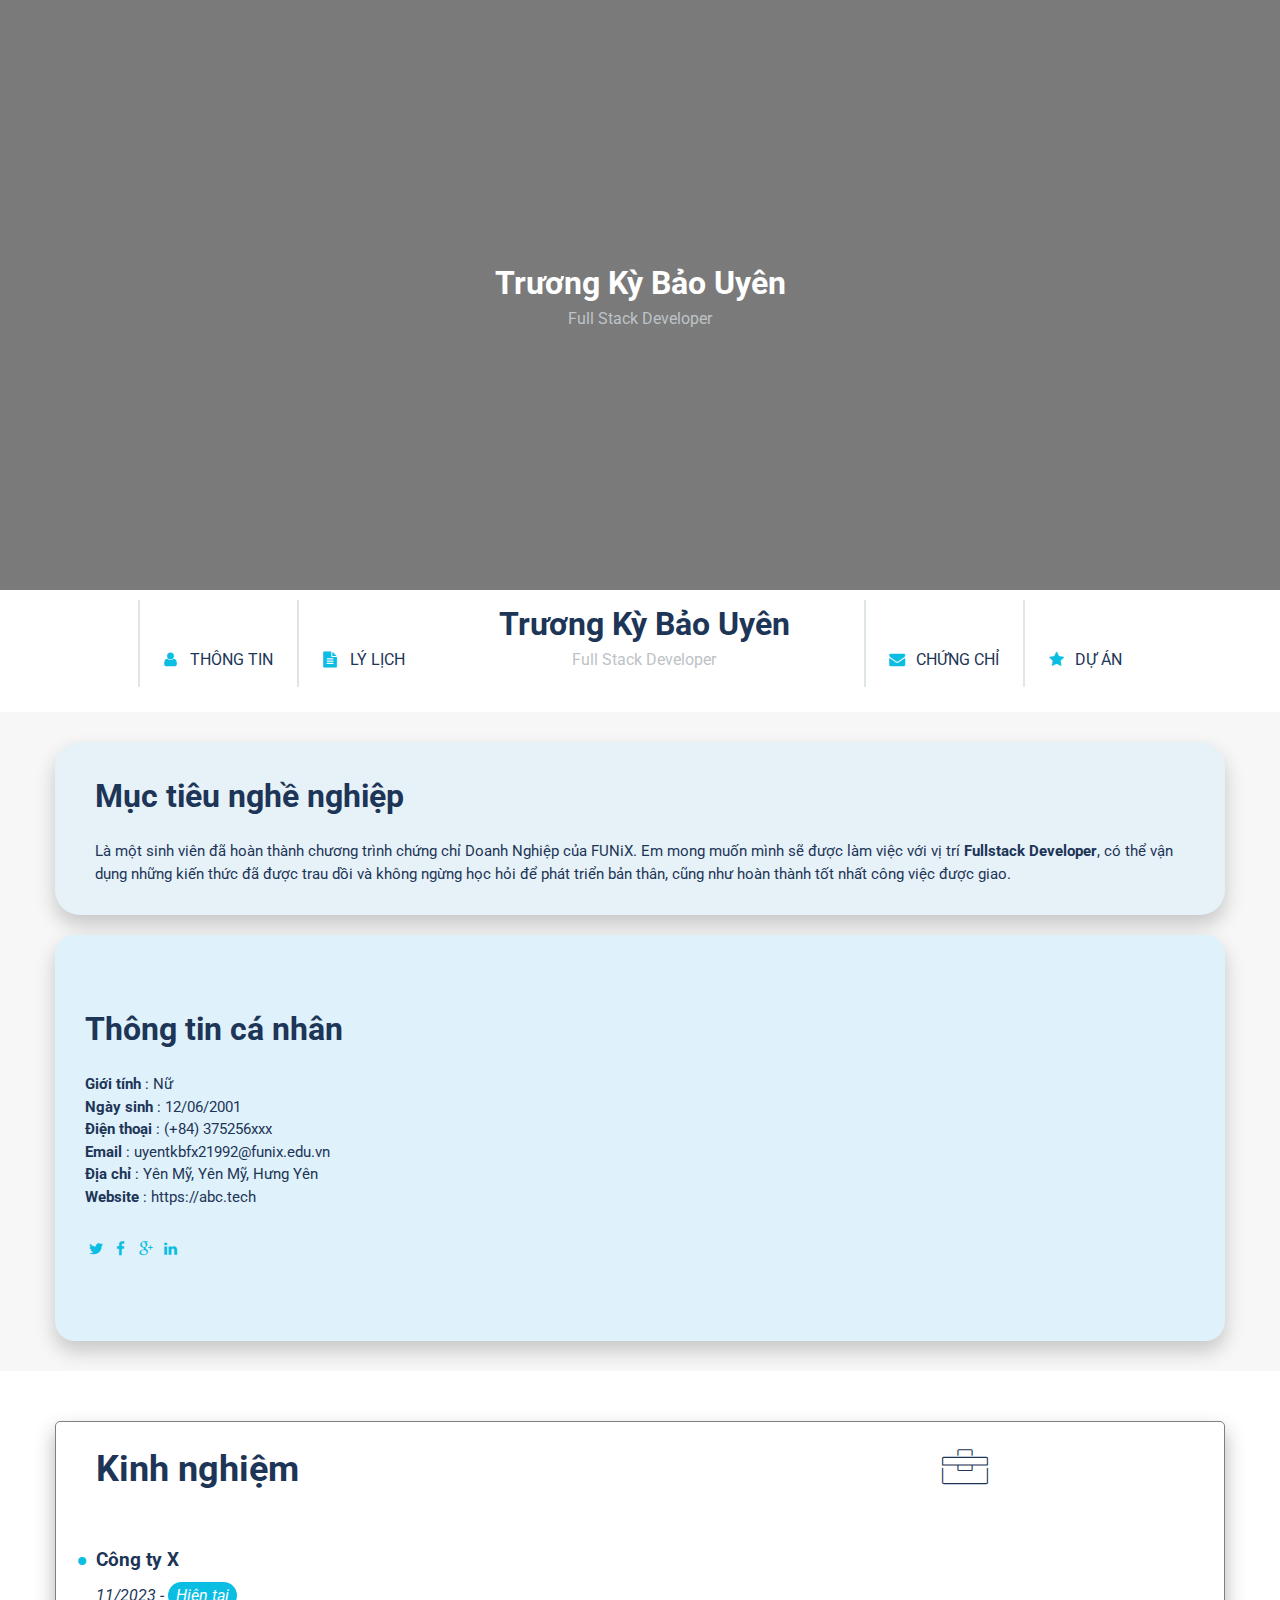
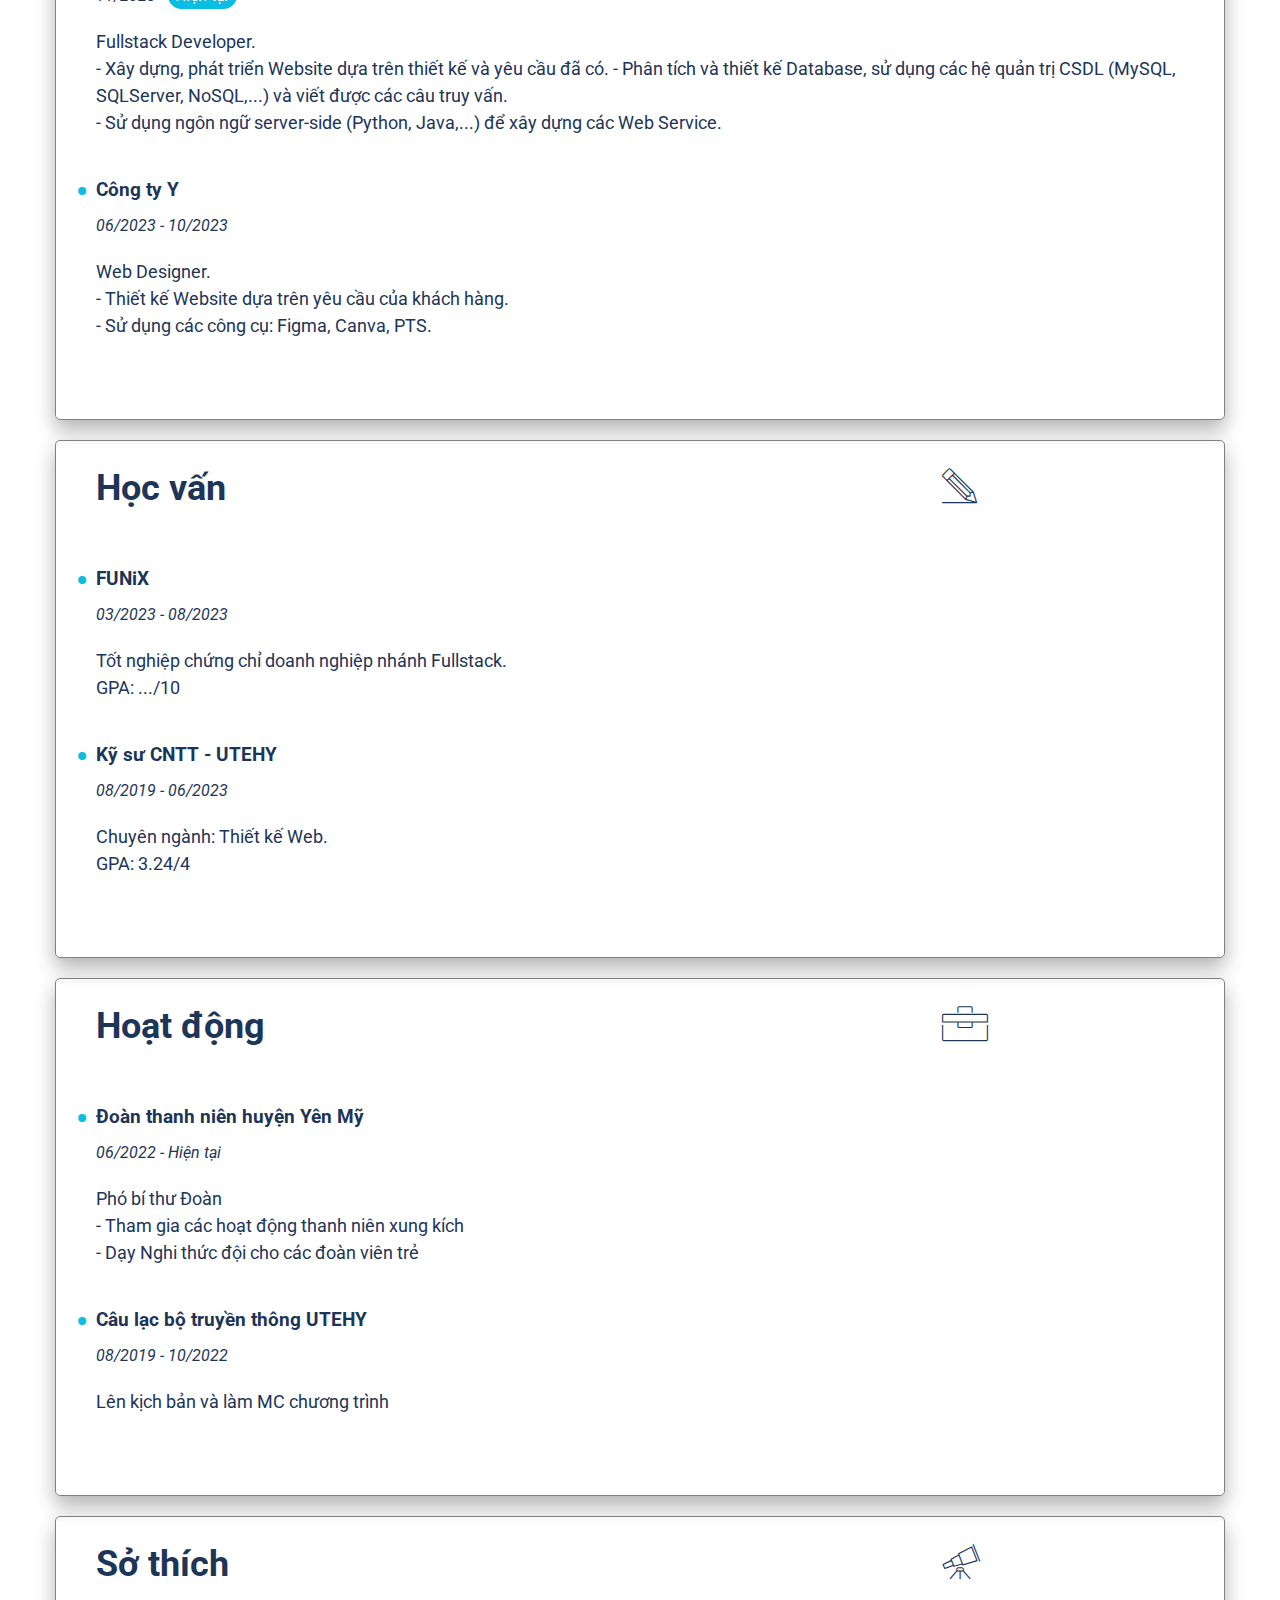
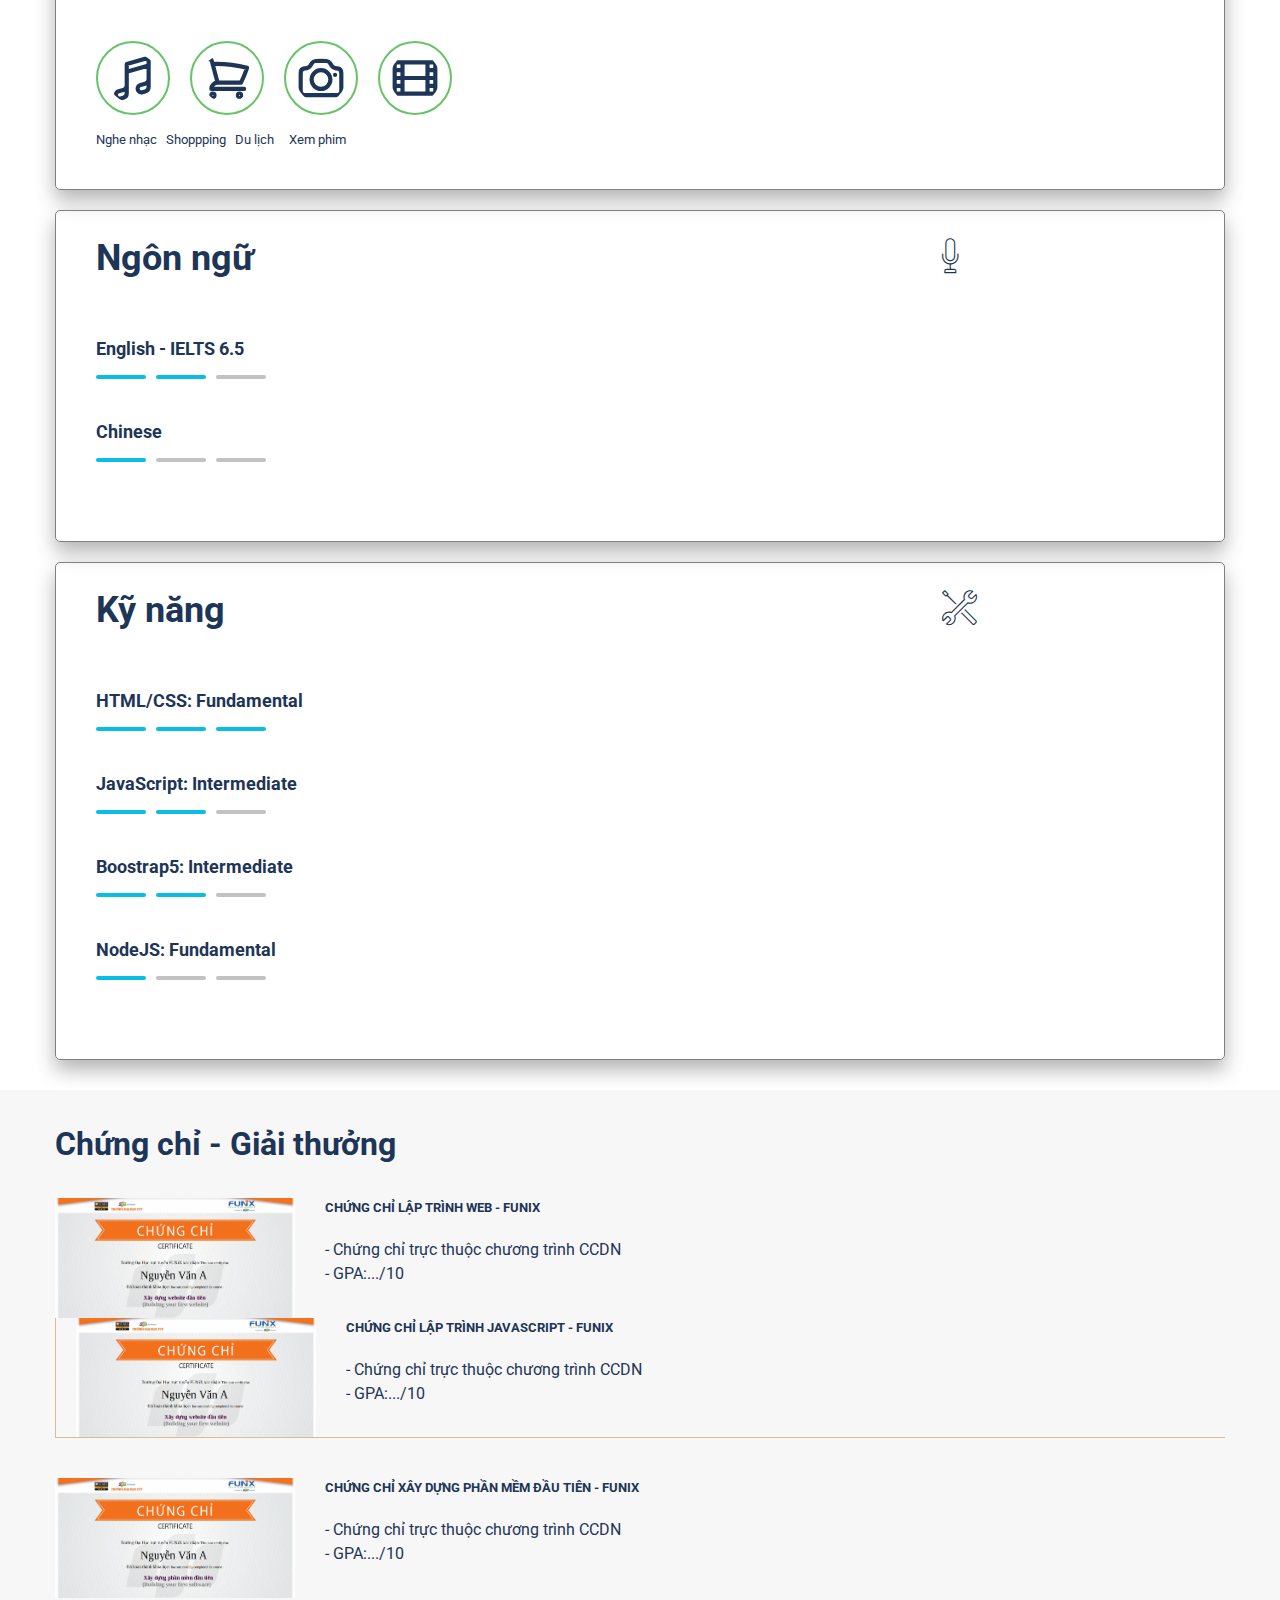
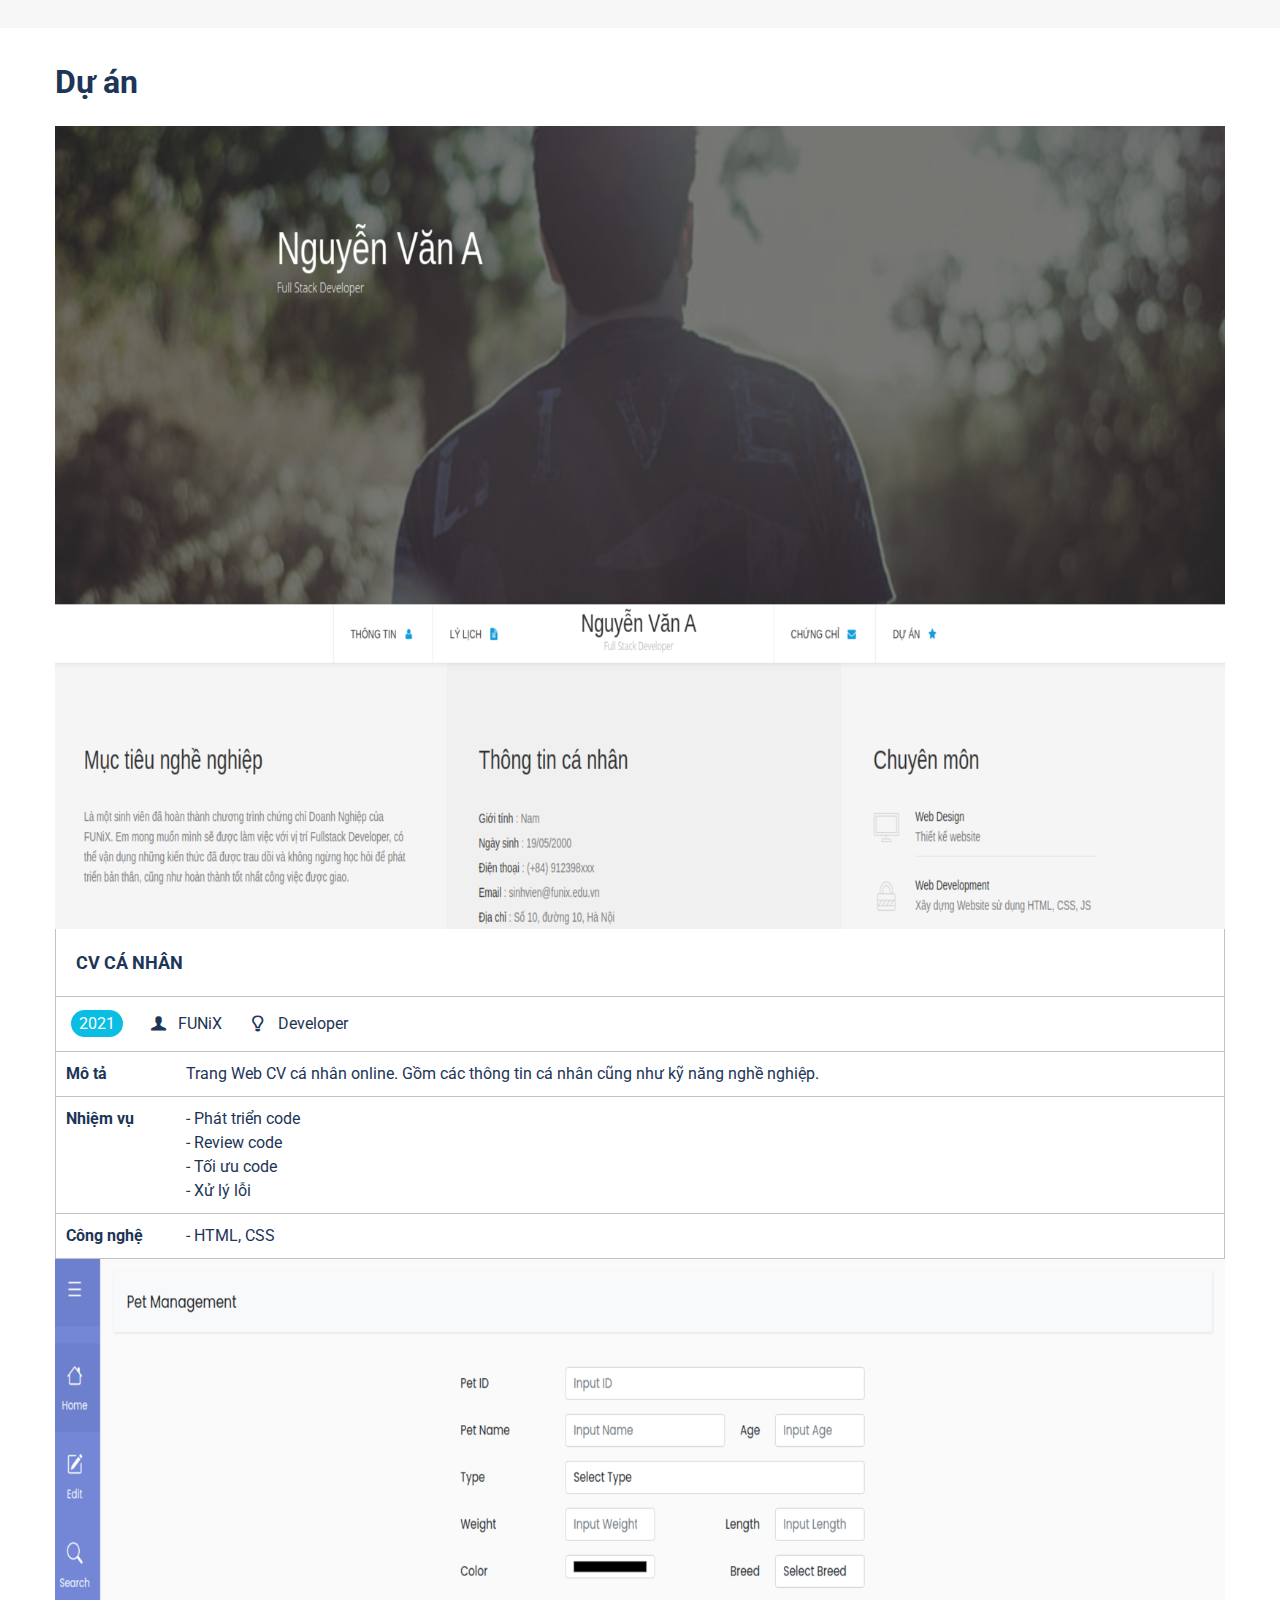
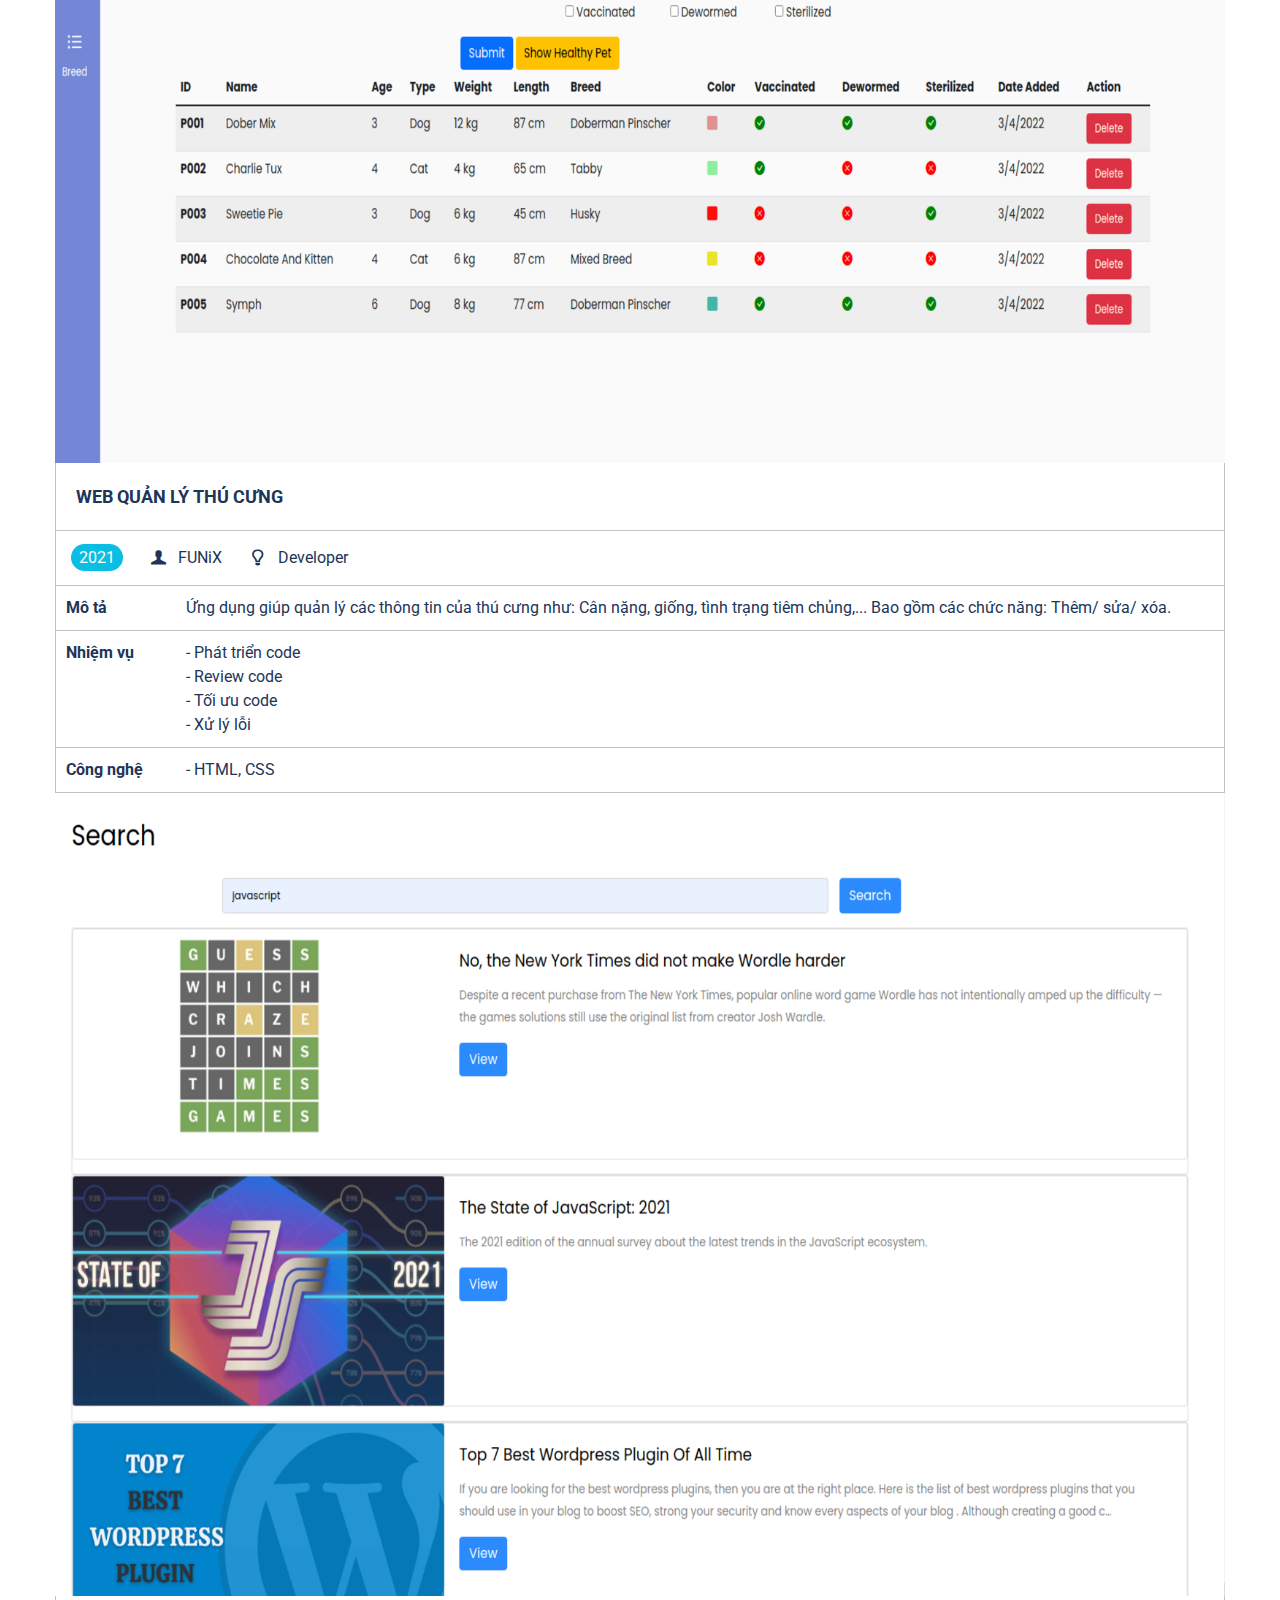
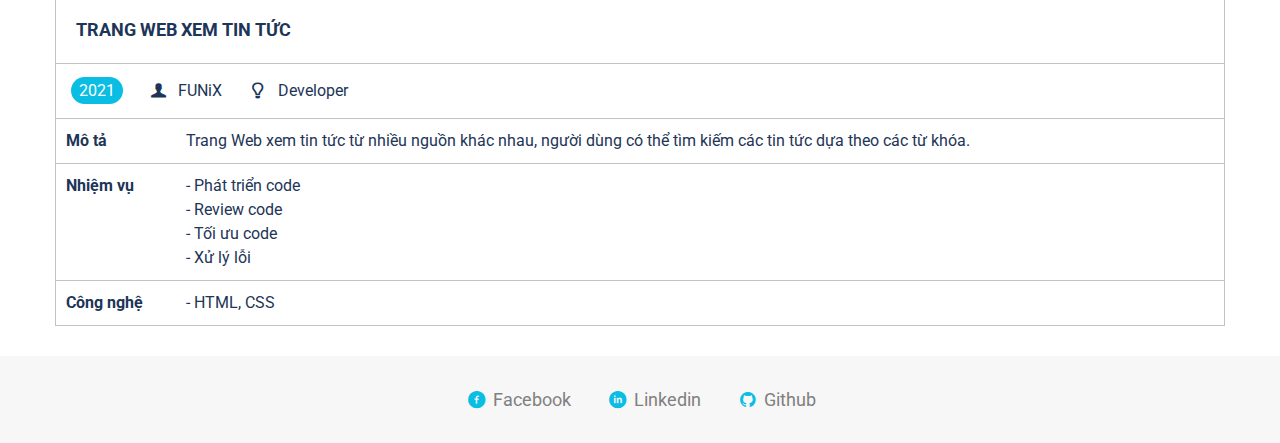
==== index.html @ 7be76729 "update code" ====
<!DOCTYPE html>
<html lang="en">
<head>
	<meta charset="UTF-8">
	<meta http-equiv="X-UA-Compatible" content="IE=edge">
	<meta name="viewport" content="width=device-width, initial-scale=1.0">
	<title>Assignment 02 + 03 (T.Uyn)</title>
	<link rel="preconnect" href="https://fonts.googleapis.com">
<link rel="preconnect" href="https://fonts.gstatic.com" crossorigin>
<link href="https://fonts.googleapis.com/css2?family=Roboto:wght@400&display=swap" rel="stylesheet">
<link href="https://cdn.jsdelivr.net/npm/bootstrap@5.0.2/dist/css/bootstrap.min.css" rel="stylesheet" 
integrity="sha384-EVSTQN3/azprG1Anm3QDgpJLIm9Nao0Yz1ztcQTwFspd3yD65VohhpuuCOmLASjC" crossorigin="anonymous">
<link rel="stylesheet" href="./css/laptop.css">
	<link rel="stylesheet" href="./css/tablet.css">
	<link rel="stylesheet" href="./css/mobile.css">
	<link rel="stylesheet" href="./css/font.css">
</head>
<body>
	<header>
		<!-- Phần banner -->
		<div id="banner">
			<div class="banner-content">
				<h1>Trương Kỳ Bảo Uyên</h1>
				<span>Full Stack Developer</span>
			</div>
		</div>
	</header>

	<!-- Phần navbar -->
	<section id="nav-bar">
		<nav class="container p-0" style="padding-top: 0;">
			<a href="digital_CV.html" target="_blank"><i class="icon icon-user"></i>&nbsp Thông tin</a>
			<a href="digital_CV.html" target="_blank"><i class="icon icon-doc-text-inv"></i>&nbsp Lý lịch</a>
			<div class="text-nav">
				<h1>Trương Kỳ Bảo Uyên</h1>
				<span>Full Stack Developer</span>
			</div>
			<a href="digital_CV.html" target="_blank"><i class="icon icon-mail-alt"></i>&nbsp Chứng chỉ</a>
			<a href="digital_CV.html" target="_blank"><i class="icon icon-star-1"></i>&nbsp Dự án</a>
		</nav>
	</section>

	<!-- Xây dựng Thông tin cá nhân -->
	<section id="about" class="bg-grey my-5">
		<div class="container">
			<div class="row gap-4 align-items-center justify-content-center">
				<div id="target" class="col-md">
					<h1 class="section-title">Mục tiêu nghề nghiệp</h1>
					<p>
						Là một sinh viên đã hoàn thành chương trình chứng chỉ Doanh
						Nghiệp của FUNiX. Em mong muốn mình sẽ được làm việc với vị
						trí <b>Fullstack Developer</b>, có thể vận dụng những kiến
						thức đã được trau dồi và không ngừng học hỏi để phát triển
						bản thân, cũng như hoàn thành tốt nhất công việc được giao.
					</p>
				</div>
				<div id="personal-info" class="col-md" style="margin-top: 20px">
					<h1 class="section-title" style="margin-top: 40px;">Thông tin cá nhân</h1>
					<ul class="mt-40 info">
						<li><span>Giới tính</span> : Nữ</li>
						<li><span>Ngày sinh</span> : 12/06/2001</li>
						<li><span>Điện thoại</span> : (+84) 375256xxx</li>
						<li><span>Email</span> : uyentkbfx21992@funix.edu.vn</li>
						<li><span>Địa chỉ</span> : Yên Mỹ, Yên Mỹ, Hưng Yên</li>
						<li><span>Website</span> : https://abc.tech</li>
					</ul>
					<i class="icon icon-twitter"></i>
					<i class="icon icon-facebook"></i>
					<i class="icon icon-gplus"></i>
					<i class="icon icon-linkedin"></i>
				</div>
			</div>
		</div>
	</section>

	<!-- Xây dựng phần In4 -->
	<section id="job-info">
		<div class="container mb-5">
			<div class="row align-items-start g-4">

				<!-- Kinh nghiệm -->
				<div class="col-xxl-4 col-md-6">
					<div class="work" style="margin-top: 20px;">
						<div class="title">
							<h1>Kinh nghiệm</h1>
						</div>
						<div>
							<i class="ic-toolbox" style="font-size: 35px;"></i>
						</div>
						<div class="work-box">
							<div class="work1" style="margin-bottom: 40px;">
								<h3 class="job-node">Công ty X</h3>
								<div style="margin-top: 10px; margin-bottom: 20px;">
									<i>11/2023 - <span class="now">Hiện tại</span></i>
								</div>
								<div style="font-size: 18px;">
									<p>
									Fullstack Developer. <br>
									- Xây dựng, phát triển Website dựa trên thiết kế và yêu cầu đã có.
									- Phân tích và thiết kế Database, sử dụng các hệ quản trị CSDL 
									(MySQL, SQLServer, NoSQL,...) và viết được các câu truy vấn. <br>
									- Sử dụng ngôn ngữ server-side (Python, Java,...) để xây dựng các Web Service.
									</p>
								</div>
							</div>
							<div class="work2" style="margin-bottom: 40px;">
								<h3 class="job-node">Công ty Y</h3>
								<div style="margin-top: 10px; margin-bottom: 20px;">
									<p><i>06/2023 - 10/2023</i></p>
								</div>
								<div style="font-size: 18px;">
									<p>
									Web Designer. <br>
									- Thiết kế Website dựa trên yêu cầu của khách hàng. <br>
									- Sử dụng các công cụ: Figma, Canva, PTS.</p>
								</div>
							</div>
						</div>
					</div>
				</div>

				<!-- Học vấn -->
				<div class="col-xxl-4 col-md-6">
					<div class="work" style="margin-top: 20px;">
						<div class="title">
							<h1>Học vấn</h1>
						</div>
						<div>
							<i class="ic-pencil" style="font-size: 35px;"></i>
						</div>
						<div class="work-box">
							<div class="work1" style="margin-bottom: 40px;">
								<h3 class="job-node">FUNiX</h3>
								<div style="margin-top: 10px; margin-bottom: 20px;">
									<i>03/2023 - 08/2023</i>
								</div>
								<div style="font-size: 18px;">
									<p>
										Tốt nghiệp chứng chỉ doanh nghiệp nhánh Fullstack. <br>
										GPA: .../10</p>
								</div>
							</div>
							<div class="work2" style="margin-bottom: 40px;">
								<h3 class="job-node">Kỹ sư CNTT - UTEHY</h3>
								<div style="margin-top: 10px; margin-bottom: 20px;">
									<p><i>08/2019 - 06/2023</i></p>
								</div>
								<div style="font-size: 18px;">
									<p>
										Chuyên ngành: Thiết kế Web. <br>
										GPA: 3.24/4</p>
								</div>
							</div>
						</div>
					</div>
				</div>
				
				<!-- Hoạt động -->
				<div class="col-xxl-4 col-md-6">
					<div class="work" style="margin-top: 20px;">
						<div class="title">
							<h1>Hoạt động</h1>
						</div>
						<div>
							<i class="ic-toolbox" style="font-size: 35px;"></i>
						</div>
						<div class="work-box">
							<div class="work1" style="margin-bottom: 40px;">
								<h3 class="job-node">Đoàn thanh niên huyện Yên Mỹ</h3>
								<div style="margin-top: 10px; margin-bottom: 20px;">
									<i>06/2022 - Hiện tại</i>
								</div>
								<div style="font-size: 18px;">
									<p>Phó bí thư Đoàn <br>
									- Tham gia các hoạt động thanh niên xung kích <br>
									- Dạy Nghi thức đội cho các đoàn viên trẻ</p>
								</div>
							</div>
							<div class="work2" style="margin-bottom: 40px;">
								<h3 class="job-node">Câu lạc bộ truyền thông UTEHY</h3>
								<div style="margin-top: 10px; margin-bottom: 20px;">
									<p><i>08/2019 - 10/2022</i></p>
								</div>
								<div style="font-size: 18px;">
									<p>Lên kịch bản và làm MC chương trình</p>
								</div>
							</div>
						</div>
					</div>
				</div>

				<!-- Sở thích -->
				<div class="col-xxl-4 col-md-6">
					<div class="work" style="margin-top: 20px;">
						<div class="title">
							<h1>Sở thích</h1>
						</div>
						<div>
							<i class="ic-telescope" style="font-size: 35px;"></i>
						</div>
						<div class="work-box">
							<svg xmlns="http://www.w3.org/2000/svg" 
							class="icon-rounding"
							fill="none" viewBox="0 0 24 24" 
							stroke-width="2" 
							stroke="currentColor">
								<path stroke-linecap="round" stroke-linejoin="round" 
								d="M9 9l10.5-3m0 6.553v3.75a2.25 2.25 0 01-1.632 2.163l-1.32.377a1.803 1.803 0 11-.99-3.467l2.31-.66a2.25 2.25 0 001.632-2.163zm0 0V2.25L9 5.25v10.303m0 0v3.75a2.25 2.25 0 01-1.632 2.163l-1.32.377a1.803 1.803 0 01-.99-3.467l2.31-.66A2.25 2.25 0 009 15.553z" />
							</svg>

							<svg xmlns="http://www.w3.org/2000/svg" 
							class="icon-rounding"
							fill="none" viewBox="0 0 24 24" 
							stroke-width="2" 
							stroke="currentColor">
								<path stroke-linecap="round" stroke-linejoin="round" 
								d="M2.25 3h1.386c.51 0 .955.343 1.087.835l.383 1.437M7.5 14.25a3 3 0 00-3 3h15.75m-12.75-3h11.218c1.121-2.3 2.1-4.684 2.924-7.138a60.114 60.114 0 00-16.536-1.84M7.5 14.25L5.106 5.272M6 20.25a.75.75 0 11-1.5 0 .75.75 0 011.5 0zm12.75 0a.75.75 0 11-1.5 0 .75.75 0 011.5 0z" />
							</svg>

							<svg xmlns="http://www.w3.org/2000/svg" 
							class="icon-rounding"
							fill="none" viewBox="0 0 24 24" 
							stroke-width="2" 
							stroke="currentColor">
								<path stroke-linecap="round" stroke-linejoin="round" 
								d="M6.827 6.175A2.31 2.31 0 015.186 7.23c-.38.054-.757.112-1.134.175C2.999 7.58 2.25 8.507 2.25 9.574V18a2.25 2.25 0 002.25 2.25h15A2.25 2.25 0 0021.75 18V9.574c0-1.067-.75-1.994-1.802-2.169a47.865 47.865 0 00-1.134-.175 2.31 2.31 0 01-1.64-1.055l-.822-1.316a2.192 2.192 0 00-1.736-1.039 48.774 48.774 0 00-5.232 0 2.192 2.192 0 00-1.736 1.039l-.821 1.316z" />
								<path stroke-linecap="round" stroke-linejoin="round" 
								d="M16.5 12.75a4.5 4.5 0 11-9 0 4.5 4.5 0 019 0zM18.75 10.5h.008v.008h-.008V10.5z" />
							</svg>
							
							<svg xmlns="http://www.w3.org/2000/svg" 
							class="icon-rounding"
							fill="none" viewBox="0 0 24 24" 
							stroke-width="2" 
							stroke="currentColor">
								<path stroke-linecap="round" stroke-linejoin="round" 
								d="M3.375 19.5h17.25m-17.25 0a1.125 1.125 0 01-1.125-1.125M3.375 19.5h1.5C5.496 19.5 6 18.996 6 18.375m-3.75 0V5.625m0 12.75v-1.5c0-.621.504-1.125 1.125-1.125m18.375 2.625V5.625m0 12.75c0 .621-.504 1.125-1.125 1.125m1.125-1.125v-1.5c0-.621-.504-1.125-1.125-1.125m0 3.75h-1.5A1.125 1.125 0 0118 18.375M20.625 4.5H3.375m17.25 0c.621 0 1.125.504 1.125 1.125M20.625 4.5h-1.5C18.504 4.5 18 5.004 18 5.625m3.75 0v1.5c0 .621-.504 1.125-1.125 1.125M3.375 4.5c-.621 0-1.125.504-1.125 1.125M3.375 4.5h1.5C5.496 4.5 6 5.004 6 5.625m-3.75 0v1.5c0 .621.504 1.125 1.125 1.125m0 0h1.5m-1.5 0c-.621 0-1.125.504-1.125 1.125v1.5c0 .621.504 1.125 1.125 1.125m1.5-3.75C5.496 8.25 6 7.746 6 7.125v-1.5M4.875 8.25C5.496 8.25 6 8.754 6 9.375v1.5m0-5.25v5.25m0-5.25C6 5.004 6.504 4.5 7.125 4.5h9.75c.621 0 1.125.504 1.125 1.125m1.125 2.625h1.5m-1.5 0A1.125 1.125 0 0118 7.125v-1.5m1.125 2.625c-.621 0-1.125.504-1.125 1.125v1.5m2.625-2.625c.621 0 1.125.504 1.125 1.125v1.5c0 .621-.504 1.125-1.125 1.125M18 5.625v5.25M7.125 12h9.75m-9.75 0A1.125 1.125 0 016 10.875M7.125 12C6.504 12 6 12.504 6 13.125m0-2.25C6 11.496 5.496 12 4.875 12M18 10.875c0 .621-.504 1.125-1.125 1.125M18 10.875c0 .621.504 1.125 1.125 1.125m-2.25 0c.621 0 1.125.504 1.125 1.125m-12 5.25v-5.25m0 5.25c0 .621.504 1.125 1.125 1.125h9.75c.621 0 1.125-.504 1.125-1.125m-12 0v-1.5c0-.621-.504-1.125-1.125-1.125M18 18.375v-5.25m0 5.25v-1.5c0-.621.504-1.125 1.125-1.125M18 13.125v1.5c0 .621.504 1.125 1.125 1.125M18 13.125c0-.621.504-1.125 1.125-1.125M6 13.125v1.5c0 .621-.504 1.125-1.125 1.125M6 13.125C6 12.504 5.496 12 4.875 12m-1.5 0h1.5m-1.5 0c-.621 0-1.125.504-1.125 1.125v1.5c0 .621.504 1.125 1.125 1.125M19.125 12h1.5m0 0c.621 0 1.125.504 1.125 1.125v1.5c0 .621-.504 1.125-1.125 1.125m-17.25 0h1.5m14.25 0h1.5" />
							</svg>		
							<p style="font-size: 13px;">Nghe nhạc &nbsp; Shoppping &nbsp; Du lịch &nbsp;&nbsp;&nbsp; Xem phim</p>			  
						</div>
					</div>
				</div>

				<!-- Ngôn ngữ -->
				<div class="col-xxl-4 col-md-6">
					<div class="work" style="margin-top: 20px;">
						<div class="title">
							<h1>Ngôn ngữ</h1>
						</div>
						<div>
							<i <i class="ic-mic" style="font-size: 35px;"></i>
						</div>
						<div class="work-box">
							<div style="margin-bottom: 2rem;">
								<h4 style="font-size: 18px;">English - IELTS 6.5</h4>
								<span class="light"></span><span class="light"></span><span class="dark"></span>
							</div>
							<div style="margin-bottom: 2rem;">
								<h4 style="font-size: 18px;">Chinese</h4>
								<span class="light"></span><span class="dark"></span><span class="dark"></span>
							</div>
						</div>
					</div>
				</div>

				<!-- Kỹ năng -->
				<div class="col-xxl-4 col-md-6">
					<div class="work" style="margin-top: 20px;">
						<div class="title">
							<h1>Kỹ năng</h1>
						</div>
						<div>
							<i <i class="ic-tools-2" style="font-size: 35px;"></i>
						</div>
						<div class="work-box">
							<div style="margin-bottom: 2rem;">
								<h4 style="font-size: 18px;">HTML/CSS: Fundamental</h4>
								<span class="light"></span><span class="light"></span><span class="light"></span>
							</div>
							<div style="margin-bottom: 2rem;">
								<h4 style="font-size: 18px;">JavaScript: Intermediate</h4>
								<span class="light"></span><span class="light"></span><span class="dark"></span>
							</div>
							<div style="margin-bottom: 2rem;">
								<h4 style="font-size: 18px;">Boostrap5: Intermediate</h4>
								<span class="light"></span><span class="light"></span><span class="dark"></span>
							</div>
							<div style="margin-bottom: 2rem;">
								<h4 style="font-size: 18px;">NodeJS: Fundamental</h4>
								<span class="light"></span><span class="dark"></span><span class="dark"></span>
							</div>
						</div>
					</div>
				</div>
			</div>
		</div>
	</section>

	<!-- Xây dựng phần Chứng chỉ -->
	<section id="certificate" class="bg-grey">
		<div class="container">
			<!-- Chứng chỉ -->
			<h1 style="margin-bottom: 30px;">Chứng chỉ - Giải thưởng</h1>
			<div class="row g-3">
				<div class="skill-img col-md-6 mb-4">
					<img class="image img-fuild" src="./images/Cert_WEB.png" alt="Ảnh chứng chỉ">
					<div class="content">
						<h5 style="margin-bottom: 20px;">CHỨNG CHỈ LẬP TRÌNH WEB - FUNIX</h5>
						<div>
							<p>- Chứng chỉ trực thuộc chương trình CCDN <br>
							- GPA:.../10</p>
						</div>
					</div>
				</div>
				<div class="skill-img skill-2 col-md-6 mb-4">
					<img class="image img-fuild" src="./images/Cert_DBI.png" alt="Ảnh chứng chỉ">
					<div class="content">
						<h5 style="margin-bottom: 20px;">CHỨNG CHỈ LẬP TRÌNH JAVASCRIPT - FUNIX</h5>
						<div>
							<p>- Chứng chỉ trực thuộc chương trình CCDN <br>
							- GPA:.../10</p>
						</div>
					</div>
				</div>
				<div class="skill-img skill-3 col-lg-12">
					<img class="image img-fuild" src="./images/Cert_PRF.png" alt="Ảnh chứng chỉ">
					<div class="content">
						<h5 style="margin-bottom: 20px;">CHỨNG CHỈ XÂY DỰNG PHẦN MỀM ĐẦU TIÊN - FUNIX</h5>
						<div>
							<p>- Chứng chỉ trực thuộc chương trình CCDN <br>
							- GPA:.../10</p>
						</div>
					</div>
				</div>
			</div>
		</div>
	</section>
	
	<!-- Xây dựng phần Dự án -->
	<section id="project" class="md-5">
		<div class="container">
			<h1 class="section-title">
				Dự án
			</h1>
			<div class="row">

				<!-- Bảng 1 -->
				<div class="col-md-4 mb-5 mb-md-0">
					<div class="pro-flex">
						<img src="./images/project_1.png" alt="Project 1" width="100%">
						<div class="pro-title">CV CÁ NHÂN</div>
						<div class="pro-border">
							<span class="now" style="margin-right: 20px;">2021</span>
							<i class="icon-user-1"></i>
							<span style="margin: 0 20px 0 5px;">FUNiX</span>
							<i class="icon-lamp"></i>
							<span style="margin-left: 5px;">Developer</span>
						</div>
						<table>
							<tr>
								<td>Mô tả</td>
								<td>Trang Web CV cá nhân online. Gồm các thông tin cá nhân cũng như kỹ 
									năng nghề nghiệp.</td>
							</tr>
							<tr>
								<td>Nhiệm vụ</td>
								<td>- Phát triển code <br>
								- Review code <br>
								- Tối ưu code <br>
								- Xử lý lỗi</td>
							</tr>
							<tr>
								<td>Công nghệ</td>
								<td>- HTML, CSS</td>
							</tr>
						</table>
					</div>
				</div>

				<!-- Bảng 2 -->
				<div class="col-md-4 mb-5 mb-md-0">
					<div class="pro-flex">
						<img src="./images/project_2.png" alt="Project 1" width="100%">
						<div class="pro-title">WEB QUẢN LÝ THÚ CƯNG</div>
						<div class="pro-border">
							<span class="now" style="margin-right: 20px;">2021</span>
							<i class="icon-user-1"></i>
							<span style="margin: 0 20px 0 5px;">FUNiX</span>
							<i class="icon-lamp"></i>
							<span style="margin-left: 5px;">Developer</span>
						</div>
						<table>
							<tr>
								<td>Mô tả</td>
								<td>Ứng dụng giúp quản lý các thông tin của thú cưng như: Cân nặng, giống, 
									tình trạng tiêm chủng,... Bao gồm các chức năng: Thêm/ sửa/ xóa.</td>
							</tr>
							<tr>
								<td>Nhiệm vụ</td>
								<td>- Phát triển code <br>
								- Review code <br>
								- Tối ưu code <br>
								- Xử lý lỗi</td>
							</tr>
							<tr>
								<td>Công nghệ</td>
								<td>- HTML, CSS</td>
							</tr>
						</table>
					</div>
				</div>

				<!-- Bảng 3 -->
				<div class="col-md-4 mb-5 mb-md-0">
					<div class="pro-flex">
						<img src="./images/project_3.png" alt="Project 1" width="100%">
						<div class="pro-title">TRANG WEB XEM TIN TỨC</div>
						<div class="pro-border">
							<span class="now" style="margin-right: 20px;">2021</span>
							<i class="icon-user-1"></i>
							<span style="margin: 0 20px 0 5px;">FUNiX</span>
							<i class="icon-lamp"></i>
							<span style="margin-left: 5px;">Developer</span>
						</div>
						<table>
							<tr>
								<td>Mô tả</td>
								<td>Trang Web xem tin tức từ nhiều nguồn khác nhau, người dùng có thể tìm 
									kiếm các tin tức dựa theo các từ khóa.</td>
							</tr>
							<tr>
								<td>Nhiệm vụ</td>
								<td>- Phát triển code <br>
								- Review code <br>
								- Tối ưu code <br>
								- Xử lý lỗi</td>
							</tr>
							<tr>
								<td>Công nghệ</td>
								<td>- HTML, CSS</td>
							</tr>
						</table>
					</div>
				</div>
			</div>
		</div>
	</section>

	<!-- Xây dựng phần Footer -->
	<section id="footer" class="bg-grey">
		<div class="container" style="text-align: center;">
			<a class="footer-content" href="https://www.facebook.com/truong.uyen.01022001/" target="_blank"><i class="footer-icon icon-facebook-circled"></i> Facebook</a>
			<a class="footer-content" href="#"><i class="footer-icon icon-linkedin-circled" target="_blank"></i> Linkedin</a>
			<a class="footer-content" href="https://github.com/truonguyen2001" target="_blank"><i class="footer-icon icon-github-circled"></i> Github</a>
		</div>
	</section>
</body>
</html>
---- css/laptop.css ----
* {
    margin: 0px;
}

.bg-grey {
    background: #f7f7f7;
}

body{
    font-family: 'Roboto', sans-serif;
    line-height: 1.5;
    color: #1d3557;
}

section > .container{
    width: 1170px;
    margin: auto;
    display: block;

    padding: 30px 50px;
}

#nav-bar{
    text-align: center;
}

/* CSS phần banner */
#banner{
    background-image: linear-gradient(rgba(34,34,34,0.6), rgba(34,34,34,0.6)),
    url(/Assignment_2/images/banner.jpg);
    background-size: cover;
    position: relative;
    height: 60vh;
    text-align: center;
    color: #fff;
    padding: 50px 50px 0px 50px;
}

.banner-content{
    position: absolute;
    left: 50%;
    top: 50%;
    transform: translate(-50%, -50%);
}

.banner-content span{
    color: #bdc3c7;
}

/* CSS phần navbar */
#nav-bar a:link,
a:visited{
    text-decoration: none;
    color: #1d3557;
    text-transform: uppercase;
    border-left: 2px solid #dfe6e9;
    padding: 50px 20px 18px;
}

#nav-bar a:hover,
a:active{
    font-weight: bold;
    cursor: pointer;
}

.text-nav{
    display: inline-block;
    margin: 10px 70px;
}

.text-nav h1{
    font-weight: bold;
    font-size: 32px;
}

.text-nav span{
    color: #bdc3c7;
}

.icon{
    color: #0abde3;
    font-weight: bold;
}

/* CSS Thông tin cá nhân + Mục tiêu nghề nghiệp */
.about-grid{
    display: grid;
    grid-template-columns: repeat(2, 1fr);
    justify-items: center;
    align-items: center;
    gap: 40px;
    line-height: 2;
    margin-top: 20px;
}

.info{
    list-style: none;
    padding: 0;
}

.section-title{
    margin-bottom: 20px;
    font-size: 32px;
}

li span{
    font-weight: bold;
}

.mt-40{
    margin-bottom: 30px;
}

#target{
    padding: 30px 40px;
    background-color: #e7f2f8;
    font-size: 15px;
    border-radius:25px;
    box-shadow: 0 10px 20px 0 rgba(0, 0, 0, 0.2);
}

#personal-info{
    padding: 30px 50px 80px 30px;
    background-color: #dff1fa;
    font-size: 15px;
    border-radius: 20px;
    box-shadow: 0 10px 20px 0 rgba(0, 0, 0, 0.2);
}

/* CSS cho phần khung job-info */
.job-grid{
    display: grid !important;
    grid-template-columns: repeat(3, 1fr);
    column-gap: 40px;
    row-gap: 20px;
    align-items: start;
}

/* CSS cho các phần tử con trong job-info */
.work{
    display: grid;
    grid-template-columns: 75% 25%;
    column-gap: 20px;
    row-gap: 30px;
    border: 1px solid grey;
    border-radius: 5px;
    align-items: center;
    padding: 20px;
    box-shadow: 0 10px 20px 0 rgba(0, 0, 0, 0.3);
}

.work .title{
    font-size: 18px;
    margin-left: 20px;
}

.work-box{
    grid-column: 1/-1;
    margin: 20px;
}

.now{
    border-radius: 15px;
    background-color: #0abde3;
    padding: 4px 8px;
    color: white;
    text-align: center;
}

.work1{
    position: relative;
}

.work2{
    position: relative;
}

/* CSS nút chấm đầu mỗi mục */
.job-node::before{
    content: "•";
    color: #0abde3;
    font-weight: bolder;
    display: inline-block;
    font-size: 32px;
    position: absolute;
    left: -20px;
    top: -8px;
}

/* CSS icon Sở thích */
.icon-rounding{
    width: 50px;
    height: 50px;
    padding: 10px;
    border-radius: 50%;
    border: 2px solid rgba(1, 155, 1, 0.6);
    margin-right: 1rem;
    margin-bottom: 0.5rem;
}

/* CSS thanh ngôn ngữ */
.light{
    background-color: #0abde3;
    display: inline-block;
    height: 4px;
    width: 50px;
    margin-right: 10px;
    border-radius: 2px;
}

.dark{
    background-color: #c3c1c1;
    display: inline-block;
    height: 4px;
    width: 50px;
    margin-right: 10px;
    border-radius: 2px;
}

/* CSS Chứng chỉ */
.skill-box{
    display: grid;
    grid-template-columns: repeat(2, 1fr);
    column-gap: 50px;
    row-gap: 30px;
}

.image{
    width: 240px;
    margin-right: 10px;
    box-shadow: 0 10 10 0 rgba(0, 0, 0, 0.1);
}

.skill-img{
    display: flex;
    gap: 20px;
}

.skill-2{
    border-left: 1.5px solid #d6c08d;
    padding-left: 20px;
}

.skill-3{
    grid-column: 1/-1;
    padding-top: 40px;
    border-top: 1.5px solid #d6c08d;
}

/* CSS phần Dự án */
.pro-grid{
    display: grid;
    grid-template-columns: repeat(3,1fr);
    column-gap: 40px;
}

.pro-flex{
    display: flex;
    flex-direction: column;
    box-shadow: 0 10 10 0 rgba(0, 0, 0, 0.1);
}

.pro-title{
    padding: 20px;
    font-weight: bold;
    font-size: 18px;
    border-left: 1px solid #bdc3c7;
    border-right: 1px solid #bdc3c7;
}

.pro-border{
    padding: 15px;
    border-left: 1px solid #bdc3c7;
    border-right: 1px solid #bdc3c7;
    border-top: 1px solid #bdc3c7;
}

table{
    border-collapse: collapse;
}

tr td:first-child{
    width: 100px;
    vertical-align: top;
    font-weight: bold;
}

td{
    padding: 10px;
}

tr{
    border: 1px solid #bdc3c7;
}

/* CSS phần footer */
.footer-icon{
    font-size: 18px;
    color: #0abde3;
    text-align: center;
}

.footer-content{
    font-size: 18px;
    text-decoration: none;
    color: grey;
    padding: 15px;
}

.footer-content:hover{
    color: #0abde3;
}
---- css/tablet.css ----
@media (min-width: 768px) and (max-width:1024px){
    .text-nav{
        display: none;
    }

    #nav-bar{
        margin-top: 15px;
    }

    #nav-bar a:link, a:visited{
        padding: 15px 15px 30px 15px;
        margin-right: 1 rem;
    }

    #personal-info{
        padding-right: 30px;
        font-size: 15px;
    }

    #target{
        font-size: 15px;
    }

    .skill-img{
        flex-direction: column;
        gap: 30px;
    }

    .pro-title{
        font-size: 13px;
    }

    .pro-border{
        font-size: 13px;
        padding: 10px 5px !important;
    }

    .pro-border span{
        margin-right: 5px;
    }

    tr{
        font-size: 13px;
        border: 1px solid #bdc3c7;
    }

    tr td:first-child{
        width: 30%;
    }
}
---- css/mobile.css ----
@media (max-width:768px){
    .text-nav{
        display: none;
    }

    #nav-bar{
        display: block;
        height: auto;
    }

    #nav-bar a:link, a:visited{
        padding: 10px;
        display: block;
        border-left: none;
        text-align: left;
    }

    #personal-info{
        padding-right: 20px;
    }

    .skill-2{
        border-left: none;
        border-top: 1.5px solid #d6c08d;
        padding-top: 40px;
    }

    #footer a:link{
        margin-right: 10px;
    }
}
---- css/font.css ----
@font-face {
	font-family: 'open_sanslight';
	src: url('../fonts/OpenSans-Light-webfont.eot');
	src: url('../fonts/OpenSans-Light-webfont.eot#iefix') format('embedded-opentype'),
		url('../fonts/OpenSans-Light-webfont.woff') format('woff'),
		url('../fonts/OpenSans-Light-webfont.ttf') format('truetype'),
		url('../fonts/OpenSans-Light-webfont.svg#open_sanslight') format('svg');
	font-weight: normal;
	font-style: normal;

}

@font-face {
	font-family: 'open_sansitalic';
	src: url('../fonts/OpenSans-Italic-webfont.eot');
	src: url('../fonts/OpenSans-Italic-webfont.eot#iefix') format('embedded-opentype'),
		url('../fonts/OpenSans-Italic-webfont.woff') format('woff'),
		url('../fonts/OpenSans-Italic-webfont.ttf') format('truetype'),
		url('../fonts/OpenSans-Italic-webfont.svg#open_sansitalic') format('svg');
	font-weight: normal;
	font-style: normal;

}

@font-face {
	font-family: 'open_sanssemibold';
	src: url('../fonts/OpenSans-Semibold-webfont.eot');
	src: url('../fonts/OpenSans-Semibold-webfont.eot#iefix') format('embedded-opentype'),
		url('../fonts/OpenSans-Semibold-webfont.woff') format('woff'),
		url('../fonts/OpenSans-Semibold-webfont.ttf') format('truetype'),
		url('../fonts/OpenSans-Semibold-webfont.svg#open_sanssemibold') format('svg');
	font-weight: normal;
	font-style: normal;

}


@font-face {
	font-family: 'open_sanslight_italic';
	src: url('../fonts/OpenSans-LightItalic-webfont.eot');
	src: url('../fonts/OpenSans-LightItalic-webfont.eot#iefix') format('embedded-opentype'),
		url('../fonts/OpenSans-LightItalic-webfont.woff') format('woff'),
		url('../fonts/OpenSans-LightItalic-webfont.ttf') format('truetype'),
		url('../fonts/OpenSans-LightItalic-webfont.svg#open_sanslight_italic') format('svg');
	font-weight: normal;
	font-style: normal;

}

@font-face {
	font-family: 'open_sansregular';
	src: url('../fonts/OpenSans-Regular-webfont.eot');
	src: url('../fonts/OpenSans-Regular-webfont.eot#iefix') format('embedded-opentype'),
		url('../fonts/OpenSans-Regular-webfont.woff') format('woff'),
		url('../fonts/OpenSans-Regular-webfont.ttf') format('truetype'),
		url('../fonts/OpenSans-Regular-webfont.svg#open_sansregular') format('svg');
	font-weight: normal;
	font-style: normal;

}


@font-face {
	font-family: 'fontello';
	src: url('../fonts/fontello.eot');
	src: url('../fonts/fontello.eot#iefix') format('embedded-opentype'),
		url('../fonts/fontello.woff') format('woff'),
		url('../fonts/fontello.ttf') format('truetype'),
		url('../fonts/fontello.svg#fontello') format('svg');
	font-weight: normal;
	font-style: normal;
}

[class^="icon-"]:before,
[class*=" icon-"]:before {
	font-family: "fontello";
	font-style: normal;
	font-weight: normal;
	speak: none;

	display: inline-block;
	text-decoration: inherit;
	width: 1em;
	margin-right: .2em;
	text-align: center;
	/* opacity: .8; */

	/* For safety - reset parent styles, that can break glyph codes*/
	font-variant: normal;
	text-transform: none;

	/* fix buttons height, for twitter bootstrap */
	line-height: 1em;

	/* Animation center compensation - margins should be symmetric */
	/* remove if not needed */
	margin-left: .2em;

	/* you can be more comfortable with increased icons size */
	/* font-size: 120%; */

	/* Font smoothing. That was taken from TWBS */
	-webkit-font-smoothing: antialiased;
	-moz-osx-font-smoothing: grayscale;

	/* Uncomment for 3D effect */
	/* text-shadow: 1px 1px 1px rgba(127, 127, 127, 0.3); */
}

.icon-emo-happy:before {
	content: '\e800';
}

/* '' */
.icon-emo-wink:before {
	content: '\e801';
}

/* '' */
.icon-emo-wink2:before {
	content: '\e802';
}

/* '' */
.icon-emo-unhappy:before {
	content: '\e803';
}

/* '' */
.icon-emo-sleep:before {
	content: '\e804';
}

/* '' */
.icon-emo-thumbsup:before {
	content: '\e805';
}

/* '' */
.icon-emo-devil:before {
	content: '\e806';
}

/* '' */
.icon-emo-surprised:before {
	content: '\e807';
}

/* '' */
.icon-emo-tongue:before {
	content: '\e808';
}

/* '' */
.icon-emo-coffee:before {
	content: '\e809';
}

/* '' */
.icon-emo-sunglasses:before {
	content: '\e80a';
}

/* '' */
.icon-emo-displeased:before {
	content: '\e80b';
}

/* '' */
.icon-emo-beer:before {
	content: '\e80c';
}

/* '' */
.icon-emo-grin:before {
	content: '\e80d';
}

/* '' */
.icon-emo-angry:before {
	content: '\e80e';
}

/* '' */
.icon-emo-saint:before {
	content: '\e80f';
}

/* '' */
.icon-emo-cry:before {
	content: '\e810';
}

/* '' */
.icon-emo-shoot:before {
	content: '\e811';
}

/* '' */
.icon-emo-squint:before {
	content: '\e812';
}

/* '' */
.icon-emo-laugh:before {
	content: '\e813';
}

/* '' */
.icon-spin1:before {
	content: '\e814';
}

/* '' */
.icon-spin2:before {
	content: '\e815';
}

/* '' */
.icon-spin3:before {
	content: '\e816';
}

/* '' */
.icon-spin4:before {
	content: '\e817';
}

/* '' */
.icon-spin5:before {
	content: '\e818';
}

/* '' */
.icon-spin6:before {
	content: '\e819';
}

/* '' */
.icon-firefox:before {
	content: '\e81a';
}

/* '' */
.icon-chrome:before {
	content: '\e81b';
}

/* '' */
.icon-opera:before {
	content: '\e81c';
}

/* '' */
.icon-ie:before {
	content: '\e81d';
}

/* '' */
.icon-crown:before {
	content: '\e81e';
}

/* '' */
.icon-crown-plus:before {
	content: '\e81f';
}

/* '' */
.icon-crown-minus:before {
	content: '\e820';
}

/* '' */
.icon-marquee:before {
	content: '\e821';
}

/* '' */
.icon-glass:before {
	content: '\e822';
}

/* '' */
.icon-music:before {
	content: '\e823';
}

/* '' */
.icon-search:before {
	content: '\e824';
}

/* '' */
.icon-mail:before {
	content: '\e825';
}

/* '' */
.icon-mail-alt:before {
	content: '\e826';
}

/* '' */
.icon-mail-squared:before {
	content: '\e827';
}

/* '' */
.icon-heart:before {
	content: '\e828';
}

/* '' */
.icon-heart-empty:before {
	content: '\e829';
}

/* '' */
.icon-star-1:before {
	content: '\e82a';
}

/* '' */
.icon-star-empty-1:before {
	content: '\e82b';
}

/* '' */
.icon-star-half:before {
	content: '\e82c';
}

/* '' */
.icon-star-half-alt:before {
	content: '\e82d';
}

/* '' */
.icon-user:before {
	content: '\e82e';
}

/* '' */
.icon-user-plus:before {
	content: '\e82f';
}

/* '' */
.icon-user-times:before {
	content: '\e830';
}

/* '' */
.icon-users:before {
	content: '\e831';
}

/* '' */
.icon-male:before {
	content: '\e832';
}

/* '' */
.icon-female:before {
	content: '\e833';
}

/* '' */
.icon-child:before {
	content: '\e834';
}

/* '' */
.icon-user-secret:before {
	content: '\e835';
}

/* '' */
.icon-video:before {
	content: '\e836';
}

/* '' */
.icon-videocam:before {
	content: '\e837';
}

/* '' */
.icon-picture:before {
	content: '\e838';
}

/* '' */
.icon-camera:before {
	content: '\e839';
}

/* '' */
.icon-camera-alt:before {
	content: '\e83a';
}

/* '' */
.icon-th-large:before {
	content: '\e83b';
}

/* '' */
.icon-th:before {
	content: '\e83c';
}

/* '' */
.icon-th-list:before {
	content: '\e83d';
}

/* '' */
.icon-ok:before {
	content: '\e83e';
}

/* '' */
.icon-ok-circled:before {
	content: '\e83f';
}

/* '' */
.icon-ok-circled2:before {
	content: '\e840';
}

/* '' */
.icon-ok-squared:before {
	content: '\e841';
}

/* '' */
.icon-cancel:before {
	content: '\e842';
}

/* '' */
.icon-cancel-circled:before {
	content: '\e843';
}

/* '' */
.icon-cancel-circled2:before {
	content: '\e844';
}

/* '' */
.icon-plus:before {
	content: '\e845';
}

/* '' */
.icon-plus-circled:before {
	content: '\e846';
}

/* '' */
.icon-plus-squared:before {
	content: '\e847';
}

/* '' */
.icon-plus-squared-alt:before {
	content: '\e848';
}

/* '' */
.icon-minus:before {
	content: '\e849';
}

/* '' */
.icon-minus-circled:before {
	content: '\e84a';
}

/* '' */
.icon-minus-squared:before {
	content: '\e84b';
}

/* '' */
.icon-minus-squared-alt:before {
	content: '\e84c';
}

/* '' */
.icon-help:before {
	content: '\e84d';
}

/* '' */
.icon-help-circled:before {
	content: '\e84e';
}

/* '' */
.icon-info-circled:before {
	content: '\e84f';
}

/* '' */
.icon-info:before {
	content: '\e850';
}

/* '' */
.icon-home:before {
	content: '\e851';
}

/* '' */
.icon-link:before {
	content: '\e852';
}

/* '' */
.icon-unlink:before {
	content: '\e853';
}

/* '' */
.icon-link-ext:before {
	content: '\e854';
}

/* '' */
.icon-link-ext-alt:before {
	content: '\e855';
}

/* '' */
.icon-attach:before {
	content: '\e856';
}

/* '' */
.icon-lock:before {
	content: '\e857';
}

/* '' */
.icon-lock-open:before {
	content: '\e858';
}

/* '' */
.icon-lock-open-alt:before {
	content: '\e859';
}

/* '' */
.icon-pin:before {
	content: '\e85a';
}

/* '' */
.icon-eye:before {
	content: '\e85b';
}

/* '' */
.icon-eye-off:before {
	content: '\e85c';
}

/* '' */
.icon-tag-1:before {
	content: '\e85d';
}

/* '' */
.icon-tags:before {
	content: '\e85e';
}

/* '' */
.icon-bookmark:before {
	content: '\e85f';
}

/* '' */
.icon-bookmark-empty:before {
	content: '\e860';
}

/* '' */
.icon-flag:before {
	content: '\e861';
}

/* '' */
.icon-flag-empty:before {
	content: '\e862';
}

/* '' */
.icon-flag-checkered:before {
	content: '\e863';
}

/* '' */
.icon-thumbs-up:before {
	content: '\e864';
}

/* '' */
.icon-thumbs-down:before {
	content: '\e865';
}

/* '' */
.icon-thumbs-up-alt:before {
	content: '\e866';
}

/* '' */
.icon-thumbs-down-alt:before {
	content: '\e867';
}

/* '' */
.icon-download:before {
	content: '\e868';
}

/* '' */
.icon-upload:before {
	content: '\e869';
}

/* '' */
.icon-download-cloud:before {
	content: '\e86a';
}

/* '' */
.icon-upload-cloud:before {
	content: '\e86b';
}

/* '' */
.icon-reply:before {
	content: '\e86c';
}

/* '' */
.icon-reply-all:before {
	content: '\e86d';
}

/* '' */
.icon-forward:before {
	content: '\e86e';
}

/* '' */
.icon-quote-left:before {
	content: '\e86f';
}

/* '' */
.icon-quote-right:before {
	content: '\e870';
}

/* '' */
.icon-code:before {
	content: '\e871';
}

/* '' */
.icon-export:before {
	content: '\e872';
}

/* '' */
.icon-export-alt:before {
	content: '\e873';
}

/* '' */
.icon-share:before {
	content: '\e874';
}

/* '' */
.icon-share-squared:before {
	content: '\e875';
}

/* '' */
.icon-pencil:before {
	content: '\e876';
}

/* '' */
.icon-pencil-squared:before {
	content: '\e877';
}

/* '' */
.icon-edit:before {
	content: '\e878';
}

/* '' */
.icon-print:before {
	content: '\e879';
}

/* '' */
.icon-retweet:before {
	content: '\e87a';
}

/* '' */
.icon-keyboard:before {
	content: '\e87b';
}

/* '' */
.icon-gamepad:before {
	content: '\e87c';
}

/* '' */
.icon-comment:before {
	content: '\e87d';
}

/* '' */
.icon-chat:before {
	content: '\e87e';
}

/* '' */
.icon-comment-empty:before {
	content: '\e87f';
}

/* '' */
.icon-chat-empty:before {
	content: '\e880';
}

/* '' */
.icon-bell:before {
	content: '\e881';
}

/* '' */
.icon-bell-alt:before {
	content: '\e882';
}

/* '' */
.icon-bell-off:before {
	content: '\e883';
}

/* '' */
.icon-bell-off-empty:before {
	content: '\e884';
}

/* '' */
.icon-attention-alt:before {
	content: '\e885';
}

/* '' */
.icon-attention:before {
	content: '\e886';
}

/* '' */
.icon-attention-circled:before {
	content: '\e887';
}

/* '' */
.icon-location:before {
	content: '\e888';
}

/* '' */
.icon-direction:before {
	content: '\e889';
}

/* '' */
.icon-compass:before {
	content: '\e88a';
}

/* '' */
.icon-trash:before {
	content: '\e88b';
}

/* '' */
.icon-trash-empty:before {
	content: '\e88c';
}

/* '' */
.icon-doc:before {
	content: '\e88d';
}

/* '' */
.icon-docs:before {
	content: '\e88e';
}

/* '' */
.icon-doc-text:before {
	content: '\e88f';
}

/* '' */
.icon-doc-inv:before {
	content: '\e890';
}

/* '' */
.icon-doc-text-inv:before {
	content: '\e891';
}

/* '' */
.icon-file-pdf:before {
	content: '\e892';
}

/* '' */
.icon-file-word:before {
	content: '\e893';
}

/* '' */
.icon-file-excel:before {
	content: '\e894';
}

/* '' */
.icon-file-powerpoint:before {
	content: '\e895';
}

/* '' */
.icon-file-image:before {
	content: '\e896';
}

/* '' */
.icon-file-archive:before {
	content: '\e897';
}

/* '' */
.icon-file-audio:before {
	content: '\e898';
}

/* '' */
.icon-file-video:before {
	content: '\e899';
}

/* '' */
.icon-file-code:before {
	content: '\e89a';
}

/* '' */
.icon-folder:before {
	content: '\e89b';
}

/* '' */
.icon-folder-open:before {
	content: '\e89c';
}

/* '' */
.icon-folder-empty:before {
	content: '\e89d';
}

/* '' */
.icon-folder-open-empty:before {
	content: '\e89e';
}

/* '' */
.icon-box:before {
	content: '\e89f';
}

/* '' */
.icon-rss:before {
	content: '\e8a0';
}

/* '' */
.icon-rss-squared:before {
	content: '\e8a1';
}

/* '' */
.icon-phone:before {
	content: '\e8a2';
}

/* '' */
.icon-phone-squared:before {
	content: '\e8a3';
}

/* '' */
.icon-fax:before {
	content: '\e8a4';
}

/* '' */
.icon-menu:before {
	content: '\e8a5';
}

/* '' */
.icon-cog:before {
	content: '\e8a6';
}

/* '' */
.icon-cog-alt:before {
	content: '\e8a7';
}

/* '' */
.icon-wrench:before {
	content: '\e8a8';
}

/* '' */
.icon-sliders:before {
	content: '\e8a9';
}

/* '' */
.icon-basket:before {
	content: '\e8aa';
}

/* '' */
.icon-cart-plus:before {
	content: '\e8ab';
}

/* '' */
.icon-cart-arrow-down:before {
	content: '\e8ac';
}

/* '' */
.icon-calendar:before {
	content: '\e8ad';
}

/* '' */
.icon-calendar-empty:before {
	content: '\e8ae';
}

/* '' */
.icon-login:before {
	content: '\e8af';
}

/* '' */
.icon-logout:before {
	content: '\e8b0';
}

/* '' */
.icon-mic:before {
	content: '\e8b1';
}

/* '' */
.icon-mute:before {
	content: '\e8b2';
}

/* '' */
.icon-volume-off:before {
	content: '\e8b3';
}

/* '' */
.icon-volume-down:before {
	content: '\e8b4';
}

/* '' */
.icon-volume-up:before {
	content: '\e8b5';
}

/* '' */
.icon-headphones:before {
	content: '\e8b6';
}

/* '' */
.icon-clock:before {
	content: '\e8b7';
}

/* '' */
.icon-lightbulb:before {
	content: '\e8b8';
}

/* '' */
.icon-block:before {
	content: '\e8b9';
}

/* '' */
.icon-resize-full:before {
	content: '\e8ba';
}

/* '' */
.icon-resize-full-alt:before {
	content: '\e8bb';
}

/* '' */
.icon-resize-small:before {
	content: '\e8bc';
}

/* '' */
.icon-resize-vertical:before {
	content: '\e8bd';
}

/* '' */
.icon-resize-horizontal:before {
	content: '\e8be';
}

/* '' */
.icon-move:before {
	content: '\e8bf';
}

/* '' */
.icon-zoom-in:before {
	content: '\e8c0';
}

/* '' */
.icon-zoom-out:before {
	content: '\e8c1';
}

/* '' */
.icon-down-circled2:before {
	content: '\e8c2';
}

/* '' */
.icon-up-circled2:before {
	content: '\e8c3';
}

/* '' */
.icon-left-circled2:before {
	content: '\e8c4';
}

/* '' */
.icon-right-circled2:before {
	content: '\e8c5';
}

/* '' */
.icon-down-dir:before {
	content: '\e8c6';
}

/* '' */
.icon-up-dir:before {
	content: '\e8c7';
}

/* '' */
.icon-left-dir:before {
	content: '\e8c8';
}

/* '' */
.icon-right-dir:before {
	content: '\e8c9';
}

/* '' */
.icon-down-open:before {
	content: '\e8ca';
}

/* '' */
.icon-left-open:before {
	content: '\e8cb';
}

/* '' */
.icon-right-open:before {
	content: '\e8cc';
}

/* '' */
.icon-up-open:before {
	content: '\e8cd';
}

/* '' */
.icon-angle-left:before {
	content: '\e8ce';
}

/* '' */
.icon-angle-right:before {
	content: '\e8cf';
}

/* '' */
.icon-angle-up:before {
	content: '\e8d0';
}

/* '' */
.icon-angle-down:before {
	content: '\e8d1';
}

/* '' */
.icon-angle-circled-left:before {
	content: '\e8d2';
}

/* '' */
.icon-angle-circled-right:before {
	content: '\e8d3';
}

/* '' */
.icon-angle-circled-up:before {
	content: '\e8d4';
}

/* '' */
.icon-angle-circled-down:before {
	content: '\e8d5';
}

/* '' */
.icon-angle-double-left:before {
	content: '\e8d6';
}

/* '' */
.icon-angle-double-right:before {
	content: '\e8d7';
}

/* '' */
.icon-angle-double-up:before {
	content: '\e8d8';
}

/* '' */
.icon-angle-double-down:before {
	content: '\e8d9';
}

/* '' */
.icon-down:before {
	content: '\e8da';
}

/* '' */
.icon-left:before {
	content: '\e8db';
}

/* '' */
.icon-right:before {
	content: '\e8dc';
}

/* '' */
.icon-up:before {
	content: '\e8dd';
}

/* '' */
.icon-down-big:before {
	content: '\e8de';
}

/* '' */
.icon-left-big:before {
	content: '\e8df';
}

/* '' */
.icon-right-big:before {
	content: '\e8e0';
}

/* '' */
.icon-up-big:before {
	content: '\e8e1';
}

/* '' */
.icon-right-hand:before {
	content: '\e8e2';
}

/* '' */
.icon-left-hand:before {
	content: '\e8e3';
}

/* '' */
.icon-up-hand:before {
	content: '\e8e4';
}

/* '' */
.icon-down-hand:before {
	content: '\e8e5';
}

/* '' */
.icon-left-circled:before {
	content: '\e8e6';
}

/* '' */
.icon-right-circled:before {
	content: '\e8e7';
}

/* '' */
.icon-up-circled:before {
	content: '\e8e8';
}

/* '' */
.icon-down-circled:before {
	content: '\e8e9';
}

/* '' */
.icon-cw:before {
	content: '\e8ea';
}

/* '' */
.icon-ccw:before {
	content: '\e8eb';
}

/* '' */
.icon-arrows-cw:before {
	content: '\e8ec';
}

/* '' */
.icon-level-up:before {
	content: '\e8ed';
}

/* '' */
.icon-level-down:before {
	content: '\e8ee';
}

/* '' */
.icon-shuffle:before {
	content: '\e8ef';
}

/* '' */
.icon-exchange:before {
	content: '\e8f0';
}

/* '' */
.icon-history:before {
	content: '\e8f1';
}

/* '' */
.icon-expand:before {
	content: '\e8f2';
}

/* '' */
.icon-collapse:before {
	content: '\e8f3';
}

/* '' */
.icon-expand-right:before {
	content: '\e8f4';
}

/* '' */
.icon-collapse-left:before {
	content: '\e8f5';
}

/* '' */
.icon-play:before {
	content: '\e8f6';
}

/* '' */
.icon-play-circled:before {
	content: '\e8f7';
}

/* '' */
.icon-play-circled2:before {
	content: '\e8f8';
}

/* '' */
.icon-stop:before {
	content: '\e8f9';
}

/* '' */
.icon-pause:before {
	content: '\e8fa';
}

/* '' */
.icon-to-end:before {
	content: '\e8fb';
}

/* '' */
.icon-to-end-alt:before {
	content: '\e8fc';
}

/* '' */
.icon-to-start:before {
	content: '\e8fd';
}

/* '' */
.icon-to-start-alt:before {
	content: '\e8fe';
}

/* '' */
.icon-fast-fw:before {
	content: '\e8ff';
}

/* '' */
.icon-fast-bw:before {
	content: '\e900';
}

/* '' */
.icon-eject:before {
	content: '\e901';
}

/* '' */
.icon-target:before {
	content: '\e902';
}

/* '' */
.icon-signal:before {
	content: '\e903';
}

/* '' */
.icon-wifi:before {
	content: '\e904';
}

/* '' */
.icon-award:before {
	content: '\e905';
}

/* '' */
.icon-desktop:before {
	content: '\e906';
}

/* '' */
.icon-laptop:before {
	content: '\e907';
}

/* '' */
.icon-tablet:before {
	content: '\e908';
}

/* '' */
.icon-mobile:before {
	content: '\e909';
}

/* '' */
.icon-inbox:before {
	content: '\e90a';
}

/* '' */
.icon-globe:before {
	content: '\e90b';
}

/* '' */
.icon-sun:before {
	content: '\e90c';
}

/* '' */
.icon-cloud:before {
	content: '\e90d';
}

/* '' */
.icon-flash:before {
	content: '\e90e';
}

/* '' */
.icon-moon:before {
	content: '\e90f';
}

/* '' */
.icon-umbrella-1:before {
	content: '\e910';
}

/* '' */
.icon-flight:before {
	content: '\e911';
}

/* '' */
.icon-fighter-jet:before {
	content: '\e912';
}

/* '' */
.icon-paper-plane:before {
	content: '\e913';
}

/* '' */
.icon-paper-plane-empty:before {
	content: '\e914';
}

/* '' */
.icon-space-shuttle:before {
	content: '\e915';
}

/* '' */
.icon-leaf:before {
	content: '\e916';
}

/* '' */
.icon-font:before {
	content: '\e917';
}

/* '' */
.icon-bold:before {
	content: '\e918';
}

/* '' */
.icon-medium:before {
	content: '\e919';
}

/* '' */
.icon-italic:before {
	content: '\e91a';
}

/* '' */
.icon-header:before {
	content: '\e91b';
}

/* '' */
.icon-paragraph:before {
	content: '\e91c';
}

/* '' */
.icon-text-height:before {
	content: '\e91d';
}

/* '' */
.icon-text-width:before {
	content: '\e91e';
}

/* '' */
.icon-align-left:before {
	content: '\e91f';
}

/* '' */
.icon-align-center:before {
	content: '\e920';
}

/* '' */
.icon-align-right:before {
	content: '\e921';
}

/* '' */
.icon-align-justify:before {
	content: '\e922';
}

/* '' */
.icon-list:before {
	content: '\e923';
}

/* '' */
.icon-indent-left:before {
	content: '\e924';
}

/* '' */
.icon-indent-right:before {
	content: '\e925';
}

/* '' */
.icon-list-bullet:before {
	content: '\e926';
}

/* '' */
.icon-list-numbered:before {
	content: '\e927';
}

/* '' */
.icon-strike:before {
	content: '\e928';
}

/* '' */
.icon-underline:before {
	content: '\e929';
}

/* '' */
.icon-superscript:before {
	content: '\e92a';
}

/* '' */
.icon-subscript:before {
	content: '\e92b';
}

/* '' */
.icon-table:before {
	content: '\e92c';
}

/* '' */
.icon-columns:before {
	content: '\e92d';
}

/* '' */
.icon-crop:before {
	content: '\e92e';
}

/* '' */
.icon-scissors:before {
	content: '\e92f';
}

/* '' */
.icon-paste:before {
	content: '\e930';
}

/* '' */
.icon-briefcase:before {
	content: '\e931';
}

/* '' */
.icon-suitcase:before {
	content: '\e932';
}

/* '' */
.icon-ellipsis:before {
	content: '\e933';
}

/* '' */
.icon-ellipsis-vert:before {
	content: '\e934';
}

/* '' */
.icon-off:before {
	content: '\e935';
}

/* '' */
.icon-road:before {
	content: '\e936';
}

/* '' */
.icon-list-alt:before {
	content: '\e937';
}

/* '' */
.icon-qrcode:before {
	content: '\e938';
}

/* '' */
.icon-barcode:before {
	content: '\e939';
}

/* '' */
.icon-book:before {
	content: '\e93a';
}

/* '' */
.icon-ajust:before {
	content: '\e93b';
}

/* '' */
.icon-tint:before {
	content: '\e93c';
}

/* '' */
.icon-toggle-off:before {
	content: '\e93d';
}

/* '' */
.icon-toggle-on:before {
	content: '\e93e';
}

/* '' */
.icon-check:before {
	content: '\e93f';
}

/* '' */
.icon-check-empty:before {
	content: '\e940';
}

/* '' */
.icon-circle:before {
	content: '\e941';
}

/* '' */
.icon-circle-empty:before {
	content: '\e942';
}

/* '' */
.icon-circle-thin:before {
	content: '\e943';
}

/* '' */
.icon-circle-notch:before {
	content: '\e944';
}

/* '' */
.icon-dot-circled:before {
	content: '\e945';
}

/* '' */
.icon-asterisk:before {
	content: '\e946';
}

/* '' */
.icon-gift:before {
	content: '\e947';
}

/* '' */
.icon-fire:before {
	content: '\e948';
}

/* '' */
.icon-magnet:before {
	content: '\e949';
}

/* '' */
.icon-chart-bar:before {
	content: '\e94a';
}

/* '' */
.icon-chart-area:before {
	content: '\e94b';
}

/* '' */
.icon-chart-pie:before {
	content: '\e94c';
}

/* '' */
.icon-chart-line:before {
	content: '\e94d';
}

/* '' */
.icon-ticket:before {
	content: '\e94e';
}

/* '' */
.icon-credit-card:before {
	content: '\e94f';
}

/* '' */
.icon-floppy:before {
	content: '\e950';
}

/* '' */
.icon-megaphone:before {
	content: '\e951';
}

/* '' */
.icon-hdd:before {
	content: '\e952';
}

/* '' */
.icon-key:before {
	content: '\e953';
}

/* '' */
.icon-fork:before {
	content: '\e954';
}

/* '' */
.icon-rocket:before {
	content: '\e955';
}

/* '' */
.icon-bug:before {
	content: '\e956';
}

/* '' */
.icon-certificate:before {
	content: '\e957';
}

/* '' */
.icon-tasks:before {
	content: '\e958';
}

/* '' */
.icon-filter:before {
	content: '\e959';
}

/* '' */
.icon-beaker:before {
	content: '\e95a';
}

/* '' */
.icon-magic:before {
	content: '\e95b';
}

/* '' */
.icon-cab:before {
	content: '\e95c';
}

/* '' */
.icon-taxi:before {
	content: '\e95d';
}

/* '' */
.icon-truck:before {
	content: '\e95e';
}

/* '' */
.icon-bus:before {
	content: '\e95f';
}

/* '' */
.icon-bicycle:before {
	content: '\e960';
}

/* '' */
.icon-motorcycle:before {
	content: '\e961';
}

/* '' */
.icon-train:before {
	content: '\e962';
}

/* '' */
.icon-subway:before {
	content: '\e963';
}

/* '' */
.icon-ship:before {
	content: '\e964';
}

/* '' */
.icon-money:before {
	content: '\e965';
}

/* '' */
.icon-euro:before {
	content: '\e966';
}

/* '' */
.icon-pound:before {
	content: '\e967';
}

/* '' */
.icon-dollar:before {
	content: '\e968';
}

/* '' */
.icon-rupee:before {
	content: '\e969';
}

/* '' */
.icon-yen:before {
	content: '\e96a';
}

/* '' */
.icon-rouble:before {
	content: '\e96b';
}

/* '' */
.icon-shekel:before {
	content: '\e96c';
}

/* '' */
.icon-try:before {
	content: '\e96d';
}

/* '' */
.icon-won:before {
	content: '\e96e';
}

/* '' */
.icon-bitcoin:before {
	content: '\e96f';
}

/* '' */
.icon-viacoin:before {
	content: '\e970';
}

/* '' */
.icon-sort:before {
	content: '\e971';
}

/* '' */
.icon-sort-down:before {
	content: '\e972';
}

/* '' */
.icon-sort-up:before {
	content: '\e973';
}

/* '' */
.icon-sort-alt-up:before {
	content: '\e974';
}

/* '' */
.icon-sort-alt-down:before {
	content: '\e975';
}

/* '' */
.icon-sort-name-up:before {
	content: '\e976';
}

/* '' */
.icon-sort-name-down:before {
	content: '\e977';
}

/* '' */
.icon-sort-number-up:before {
	content: '\e978';
}

/* '' */
.icon-sort-number-down:before {
	content: '\e979';
}

/* '' */
.icon-hammer:before {
	content: '\e97a';
}

/* '' */
.icon-gauge:before {
	content: '\e97b';
}

/* '' */
.icon-sitemap:before {
	content: '\e97c';
}

/* '' */
.icon-spinner:before {
	content: '\e97d';
}

/* '' */
.icon-coffee:before {
	content: '\e97e';
}

/* '' */
.icon-food:before {
	content: '\e97f';
}

/* '' */
.icon-beer:before {
	content: '\e980';
}

/* '' */
.icon-user-md:before {
	content: '\e981';
}

/* '' */
.icon-stethoscope:before {
	content: '\e982';
}

/* '' */
.icon-heartbeat:before {
	content: '\e983';
}

/* '' */
.icon-ambulance:before {
	content: '\e984';
}

/* '' */
.icon-medkit:before {
	content: '\e985';
}

/* '' */
.icon-h-sigh:before {
	content: '\e986';
}

/* '' */
.icon-bed:before {
	content: '\e987';
}

/* '' */
.icon-hospital:before {
	content: '\e988';
}

/* '' */
.icon-building:before {
	content: '\e989';
}

/* '' */
.icon-building-filled:before {
	content: '\e98a';
}

/* '' */
.icon-bank:before {
	content: '\e98b';
}

/* '' */
.icon-smile:before {
	content: '\e98c';
}

/* '' */
.icon-frown:before {
	content: '\e98d';
}

/* '' */
.icon-meh:before {
	content: '\e98e';
}

/* '' */
.icon-anchor:before {
	content: '\e98f';
}

/* '' */
.icon-terminal:before {
	content: '\e990';
}

/* '' */
.icon-eraser:before {
	content: '\e991';
}

/* '' */
.icon-puzzle:before {
	content: '\e992';
}

/* '' */
.icon-shield:before {
	content: '\e993';
}

/* '' */
.icon-extinguisher:before {
	content: '\e994';
}

/* '' */
.icon-bullseye:before {
	content: '\e995';
}

/* '' */
.icon-wheelchair:before {
	content: '\e996';
}

/* '' */
.icon-language:before {
	content: '\e997';
}

/* '' */
.icon-graduation-cap:before {
	content: '\e998';
}

/* '' */
.icon-paw:before {
	content: '\e999';
}

/* '' */
.icon-spoon:before {
	content: '\e99a';
}

/* '' */
.icon-cube:before {
	content: '\e99b';
}

/* '' */
.icon-cubes:before {
	content: '\e99c';
}

/* '' */
.icon-recycle:before {
	content: '\e99d';
}

/* '' */
.icon-tree:before {
	content: '\e99e';
}

/* '' */
.icon-database:before {
	content: '\e99f';
}

/* '' */
.icon-server:before {
	content: '\e9a0';
}

/* '' */
.icon-lifebuoy:before {
	content: '\e9a1';
}

/* '' */
.icon-rebel:before {
	content: '\e9a2';
}

/* '' */
.icon-empire:before {
	content: '\e9a3';
}

/* '' */
.icon-bomb:before {
	content: '\e9a4';
}

/* '' */
.icon-soccer-ball:before {
	content: '\e9a5';
}

/* '' */
.icon-tty:before {
	content: '\e9a6';
}

/* '' */
.icon-binoculars:before {
	content: '\e9a7';
}

/* '' */
.icon-plug:before {
	content: '\e9a8';
}

/* '' */
.icon-newspaper:before {
	content: '\e9a9';
}

/* '' */
.icon-calc:before {
	content: '\e9aa';
}

/* '' */
.icon-copyright:before {
	content: '\e9ab';
}

/* '' */
.icon-at:before {
	content: '\e9ac';
}

/* '' */
.icon-eyedropper:before {
	content: '\e9ad';
}

/* '' */
.icon-brush:before {
	content: '\e9ae';
}

/* '' */
.icon-birthday:before {
	content: '\e9af';
}

/* '' */
.icon-diamond:before {
	content: '\e9b0';
}

/* '' */
.icon-street-view:before {
	content: '\e9b1';
}

/* '' */
.icon-venus:before {
	content: '\e9b2';
}

/* '' */
.icon-mars:before {
	content: '\e9b3';
}

/* '' */
.icon-mercury:before {
	content: '\e9b4';
}

/* '' */
.icon-transgender:before {
	content: '\e9b5';
}

/* '' */
.icon-transgender-alt:before {
	content: '\e9b6';
}

/* '' */
.icon-venus-double:before {
	content: '\e9b7';
}

/* '' */
.icon-mars-double:before {
	content: '\e9b8';
}

/* '' */
.icon-venus-mars:before {
	content: '\e9b9';
}

/* '' */
.icon-mars-stroke:before {
	content: '\e9ba';
}

/* '' */
.icon-mars-stroke-v:before {
	content: '\e9bb';
}

/* '' */
.icon-mars-stroke-h:before {
	content: '\e9bc';
}

/* '' */
.icon-neuter:before {
	content: '\e9bd';
}

/* '' */
.icon-cc-visa:before {
	content: '\e9be';
}

/* '' */
.icon-cc-mastercard:before {
	content: '\e9bf';
}

/* '' */
.icon-cc-discover:before {
	content: '\e9c0';
}

/* '' */
.icon-cc-amex:before {
	content: '\e9c1';
}

/* '' */
.icon-cc-paypal:before {
	content: '\e9c2';
}

/* '' */
.icon-cc-stripe:before {
	content: '\e9c3';
}

/* '' */
.icon-adn:before {
	content: '\e9c4';
}

/* '' */
.icon-android:before {
	content: '\e9c5';
}

/* '' */
.icon-angellist:before {
	content: '\e9c6';
}

/* '' */
.icon-apple:before {
	content: '\e9c7';
}

/* '' */
.icon-behance:before {
	content: '\e9c8';
}

/* '' */
.icon-behance-squared:before {
	content: '\e9c9';
}

/* '' */
.icon-bitbucket:before {
	content: '\e9ca';
}

/* '' */
.icon-bitbucket-squared:before {
	content: '\e9cb';
}

/* '' */
.icon-buysellads:before {
	content: '\e9cc';
}

/* '' */
.icon-cc:before {
	content: '\e9cd';
}

/* '' */
.icon-codeopen:before {
	content: '\e9ce';
}

/* '' */
.icon-connectdevelop:before {
	content: '\e9cf';
}

/* '' */
.icon-css3:before {
	content: '\e9d0';
}

/* '' */
.icon-dashcube:before {
	content: '\e9d1';
}

/* '' */
.icon-delicious:before {
	content: '\e9d2';
}

/* '' */
.icon-deviantart:before {
	content: '\e9d3';
}

/* '' */
.icon-digg:before {
	content: '\e9d4';
}

/* '' */
.icon-dribbble:before {
	content: '\e9d5';
}

/* '' */
.icon-dropbox:before {
	content: '\e9d6';
}

/* '' */
.icon-drupal:before {
	content: '\e9d7';
}

/* '' */
.icon-facebook:before {
	content: '\e9d8';
}

/* '' */
.icon-facebook-squared:before {
	content: '\e9d9';
}

/* '' */
.icon-facebook-official:before {
	content: '\e9da';
}

/* '' */
.icon-flickr:before {
	content: '\e9db';
}

/* '' */
.icon-forumbee:before {
	content: '\e9dc';
}

/* '' */
.icon-foursquare:before {
	content: '\e9dd';
}

/* '' */
.icon-git-squared:before {
	content: '\e9de';
}

/* '' */
.icon-git:before {
	content: '\e9df';
}

/* '' */
.icon-github:before {
	content: '\e9e0';
}

/* '' */
.icon-github-squared:before {
	content: '\e9e1';
}

/* '' */
.icon-github-circled:before {
	content: '\e9e2';
}

/* '' */
.icon-gittip:before {
	content: '\e9e3';
}

/* '' */
.icon-google:before {
	content: '\e9e4';
}

/* '' */
.icon-gplus:before {
	content: '\e9e5';
}

/* '' */
.icon-gplus-squared:before {
	content: '\e9e6';
}

/* '' */
.icon-gwallet:before {
	content: '\e9e7';
}

/* '' */
.icon-hacker-news:before {
	content: '\e9e8';
}

/* '' */
.icon-html5:before {
	content: '\e9e9';
}

/* '' */
.icon-instagram:before {
	content: '\e9ea';
}

/* '' */
.icon-ioxhost:before {
	content: '\e9eb';
}

/* '' */
.icon-joomla:before {
	content: '\e9ec';
}

/* '' */
.icon-jsfiddle:before {
	content: '\e9ed';
}

/* '' */
.icon-lastfm:before {
	content: '\e9ee';
}

/* '' */
.icon-lastfm-squared:before {
	content: '\e9ef';
}

/* '' */
.icon-leanpub:before {
	content: '\e9f0';
}

/* '' */
.icon-linkedin-squared:before {
	content: '\e9f1';
}

/* '' */
.icon-linux:before {
	content: '\e9f2';
}

/* '' */
.icon-linkedin:before {
	content: '\e9f3';
}

/* '' */
.icon-maxcdn:before {
	content: '\e9f4';
}

/* '' */
.icon-meanpath:before {
	content: '\e9f5';
}

/* '' */
.icon-openid:before {
	content: '\e9f6';
}

/* '' */
.icon-pagelines:before {
	content: '\e9f7';
}

/* '' */
.icon-paypal:before {
	content: '\e9f8';
}

/* '' */
.icon-pied-piper-squared:before {
	content: '\e9f9';
}

/* '' */
.icon-pied-piper-alt:before {
	content: '\e9fa';
}

/* '' */
.icon-pinterest:before {
	content: '\e9fb';
}

/* '' */
.icon-pinterest-circled:before {
	content: '\e9fc';
}

/* '' */
.icon-pinterest-squared:before {
	content: '\e9fd';
}

/* '' */
.icon-qq:before {
	content: '\e9fe';
}

/* '' */
.icon-reddit:before {
	content: '\e9ff';
}

/* '' */
.icon-reddit-squared:before {
	content: '\ea00';
}

/* '' */
.icon-renren:before {
	content: '\ea01';
}

/* '' */
.icon-sellsy:before {
	content: '\ea02';
}

/* '' */
.icon-shirtsinbulk:before {
	content: '\ea03';
}

/* '' */
.icon-simplybuilt:before {
	content: '\ea04';
}

/* '' */
.icon-skyatlas:before {
	content: '\ea05';
}

/* '' */
.icon-skype:before {
	content: '\ea06';
}

/* '' */
.icon-slack:before {
	content: '\ea07';
}

/* '' */
.icon-slideshare:before {
	content: '\ea08';
}

/* '' */
.icon-soundcloud:before {
	content: '\ea09';
}

/* '' */
.icon-spotify:before {
	content: '\ea0a';
}

/* '' */
.icon-stackexchange:before {
	content: '\ea0b';
}

/* '' */
.icon-stackoverflow:before {
	content: '\ea0c';
}

/* '' */
.icon-steam:before {
	content: '\ea0d';
}

/* '' */
.icon-steam-squared:before {
	content: '\ea0e';
}

/* '' */
.icon-stumbleupon:before {
	content: '\ea0f';
}

/* '' */
.icon-stumbleupon-circled:before {
	content: '\ea10';
}

/* '' */
.icon-tencent-weibo:before {
	content: '\ea11';
}

/* '' */
.icon-trello:before {
	content: '\ea12';
}

/* '' */
.icon-tumblr:before {
	content: '\ea13';
}

/* '' */
.icon-tumblr-squared:before {
	content: '\ea14';
}

/* '' */
.icon-twitch:before {
	content: '\ea15';
}

/* '' */
.icon-note:before {
	content: '\ea16';
}

/* '' */
.icon-note-beamed:before {
	content: '\ea17';
}

/* '' */
.icon-music-1:before {
	content: '\ea18';
}

/* '' */
.icon-search-1:before {
	content: '\ea19';
}

/* '' */
.icon-flashlight:before {
	content: '\ea1a';
}

/* '' */
.icon-mail-1:before {
	content: '\ea1b';
}

/* '' */
.icon-heart-1:before {
	content: '\ea1c';
}

/* '' */
.icon-heart-empty-1:before {
	content: '\ea1d';
}

/* '' */
.icon-star:before {
	content: '\ea1e';
}

/* '' */
.icon-star-empty:before {
	content: '\ea1f';
}

/* '' */
.icon-user-1:before {
	content: '\ea20';
}

/* '' */
.icon-users-1:before {
	content: '\ea21';
}

/* '' */
.icon-user-add:before {
	content: '\ea22';
}

/* '' */
.icon-video-1:before {
	content: '\ea23';
}

/* '' */
.icon-picture-1:before {
	content: '\ea24';
}

/* '' */
.icon-camera-1:before {
	content: '\ea25';
}

/* '' */
.icon-layout:before {
	content: '\ea26';
}

/* '' */
.icon-menu-1:before {
	content: '\ea27';
}

/* '' */
.icon-check-1:before {
	content: '\ea28';
}

/* '' */
.icon-cancel-1:before {
	content: '\ea29';
}

/* '' */
.icon-cancel-circled-1:before {
	content: '\ea2a';
}

/* '' */
.icon-cancel-squared:before {
	content: '\ea2b';
}

/* '' */
.icon-plus-1:before {
	content: '\ea2c';
}

/* '' */
.icon-plus-circled-1:before {
	content: '\ea2d';
}

/* '' */
.icon-plus-squared-1:before {
	content: '\ea2e';
}

/* '' */
.icon-minus-1:before {
	content: '\ea2f';
}

/* '' */
.icon-minus-circled-1:before {
	content: '\ea30';
}

/* '' */
.icon-minus-squared-1:before {
	content: '\ea31';
}

/* '' */
.icon-help-1:before {
	content: '\ea32';
}

/* '' */
.icon-help-circled-1:before {
	content: '\ea33';
}

/* '' */
.icon-info-1:before {
	content: '\ea34';
}

/* '' */
.icon-info-circled-1:before {
	content: '\ea35';
}

/* '' */
.icon-back:before {
	content: '\ea36';
}

/* '' */
.icon-home-1:before {
	content: '\ea37';
}

/* '' */
.icon-link-1:before {
	content: '\ea38';
}

/* '' */
.icon-attach-1:before {
	content: '\ea39';
}

/* '' */
.icon-lock-1:before {
	content: '\ea3a';
}

/* '' */
.icon-lock-open-1:before {
	content: '\ea3b';
}

/* '' */
.icon-eye-1:before {
	content: '\ea3c';
}

/* '' */
.icon-tag:before {
	content: '\ea3d';
}

/* '' */
.icon-bookmark-1:before {
	content: '\ea3e';
}

/* '' */
.icon-bookmarks:before {
	content: '\ea3f';
}

/* '' */
.icon-flag-1:before {
	content: '\ea40';
}

/* '' */
.icon-thumbs-up-1:before {
	content: '\ea41';
}

/* '' */
.icon-thumbs-down-1:before {
	content: '\ea42';
}

/* '' */
.icon-download-1:before {
	content: '\ea43';
}

/* '' */
.icon-upload-1:before {
	content: '\ea44';
}

/* '' */
.icon-upload-cloud-1:before {
	content: '\ea45';
}

/* '' */
.icon-reply-1:before {
	content: '\ea46';
}

/* '' */
.icon-reply-all-1:before {
	content: '\ea47';
}

/* '' */
.icon-forward-1:before {
	content: '\ea48';
}

/* '' */
.icon-quote:before {
	content: '\ea49';
}

/* '' */
.icon-code-1:before {
	content: '\ea4a';
}

/* '' */
.icon-export-1:before {
	content: '\ea4b';
}

/* '' */
.icon-pencil-1:before {
	content: '\ea4c';
}

/* '' */
.icon-feather:before {
	content: '\ea4d';
}

/* '' */
.icon-print-1:before {
	content: '\ea4e';
}

/* '' */
.icon-retweet-1:before {
	content: '\ea4f';
}

/* '' */
.icon-keyboard-1:before {
	content: '\ea50';
}

/* '' */
.icon-comment-1:before {
	content: '\ea51';
}

/* '' */
.icon-chat-1:before {
	content: '\ea52';
}

/* '' */
.icon-bell-1:before {
	content: '\ea53';
}

/* '' */
.icon-attention-1:before {
	content: '\ea54';
}

/* '' */
.icon-alert:before {
	content: '\ea55';
}

/* '' */
.icon-vcard:before {
	content: '\ea56';
}

/* '' */
.icon-address:before {
	content: '\ea57';
}

/* '' */
.icon-location-1:before {
	content: '\ea58';
}

/* '' */
.icon-map:before {
	content: '\ea59';
}

/* '' */
.icon-direction-1:before {
	content: '\ea5a';
}

/* '' */
.icon-compass-1:before {
	content: '\ea5b';
}

/* '' */
.icon-cup:before {
	content: '\ea5c';
}

/* '' */
.icon-trash-1:before {
	content: '\ea5d';
}

/* '' */
.icon-doc-1:before {
	content: '\ea5e';
}

/* '' */
.icon-docs-1:before {
	content: '\ea5f';
}

/* '' */
.icon-doc-landscape:before {
	content: '\ea60';
}

/* '' */
.icon-doc-text-1:before {
	content: '\ea61';
}

/* '' */
.icon-doc-text-inv-1:before {
	content: '\ea62';
}

/* '' */
.icon-newspaper-1:before {
	content: '\ea63';
}

/* '' */
.icon-book-open:before {
	content: '\ea64';
}

/* '' */
.icon-book-1:before {
	content: '\ea65';
}

/* '' */
.icon-folder-1:before {
	content: '\ea66';
}

/* '' */
.icon-archive:before {
	content: '\ea67';
}

/* '' */
.icon-box-1:before {
	content: '\ea68';
}

/* '' */
.icon-rss-1:before {
	content: '\ea69';
}

/* '' */
.icon-phone-1:before {
	content: '\ea6a';
}

/* '' */
.icon-cog-1:before {
	content: '\ea6b';
}

/* '' */
.icon-tools:before {
	content: '\ea6c';
}

/* '' */
.icon-share-1:before {
	content: '\ea6d';
}

/* '' */
.icon-shareable:before {
	content: '\ea6e';
}

/* '' */
.icon-basket-1:before {
	content: '\ea6f';
}

/* '' */
.icon-bag:before {
	content: '\ea70';
}

/* '' */
.icon-calendar-1:before {
	content: '\ea71';
}

/* '' */
.icon-login-1:before {
	content: '\ea72';
}

/* '' */
.icon-logout-1:before {
	content: '\ea73';
}

/* '' */
.icon-mic-1:before {
	content: '\ea74';
}

/* '' */
.icon-mute-1:before {
	content: '\ea75';
}

/* '' */
.icon-sound:before {
	content: '\ea76';
}

/* '' */
.icon-volume:before {
	content: '\ea77';
}

/* '' */
.icon-clock-1:before {
	content: '\ea78';
}

/* '' */
.icon-hourglass:before {
	content: '\ea79';
}

/* '' */
.icon-lamp:before {
	content: '\ea7a';
}

/* '' */
.icon-light-down:before {
	content: '\ea7b';
}

/* '' */
.icon-light-up:before {
	content: '\ea7c';
}

/* '' */
.icon-adjust:before {
	content: '\ea7d';
}

/* '' */
.icon-block-1:before {
	content: '\ea7e';
}

/* '' */
.icon-resize-full-1:before {
	content: '\ea7f';
}

/* '' */
.icon-resize-small-1:before {
	content: '\ea80';
}

/* '' */
.icon-popup:before {
	content: '\ea81';
}

/* '' */
.icon-publish:before {
	content: '\ea82';
}

/* '' */
.icon-window:before {
	content: '\ea83';
}

/* '' */
.icon-arrow-combo:before {
	content: '\ea84';
}

/* '' */
.icon-down-circled-1:before {
	content: '\ea85';
}

/* '' */
.icon-left-circled-1:before {
	content: '\ea86';
}

/* '' */
.icon-right-circled-1:before {
	content: '\ea87';
}

/* '' */
.icon-up-circled-1:before {
	content: '\ea88';
}

/* '' */
.icon-down-open-1:before {
	content: '\ea89';
}

/* '' */
.icon-left-open-1:before {
	content: '\ea8a';
}

/* '' */
.icon-right-open-1:before {
	content: '\ea8b';
}

/* '' */
.icon-up-open-1:before {
	content: '\ea8c';
}

/* '' */
.icon-down-open-mini:before {
	content: '\ea8d';
}

/* '' */
.icon-left-open-mini:before {
	content: '\ea8e';
}

/* '' */
.icon-right-open-mini:before {
	content: '\ea8f';
}

/* '' */
.icon-up-open-mini:before {
	content: '\ea90';
}

/* '' */
.icon-down-open-big:before {
	content: '\ea91';
}

/* '' */
.icon-left-open-big:before {
	content: '\ea92';
}

/* '' */
.icon-right-open-big:before {
	content: '\ea93';
}

/* '' */
.icon-up-open-big:before {
	content: '\ea94';
}

/* '' */
.icon-down-1:before {
	content: '\ea95';
}

/* '' */
.icon-left-1:before {
	content: '\ea96';
}

/* '' */
.icon-right-1:before {
	content: '\ea97';
}

/* '' */
.icon-up-1:before {
	content: '\ea98';
}

/* '' */
.icon-down-dir-1:before {
	content: '\ea99';
}

/* '' */
.icon-left-dir-1:before {
	content: '\ea9a';
}

/* '' */
.icon-right-dir-1:before {
	content: '\ea9b';
}

/* '' */
.icon-up-dir-1:before {
	content: '\ea9c';
}

/* '' */
.icon-down-bold:before {
	content: '\ea9d';
}

/* '' */
.icon-left-bold:before {
	content: '\ea9e';
}

/* '' */
.icon-right-bold:before {
	content: '\ea9f';
}

/* '' */
.icon-up-bold:before {
	content: '\eaa0';
}

/* '' */
.icon-down-thin:before {
	content: '\eaa1';
}

/* '' */
.icon-left-thin:before {
	content: '\eaa2';
}

/* '' */
.icon-right-thin:before {
	content: '\eaa3';
}

/* '' */
.icon-up-thin:before {
	content: '\eaa4';
}

/* '' */
.icon-ccw-1:before {
	content: '\eaa5';
}

/* '' */
.icon-cw-1:before {
	content: '\eaa6';
}

/* '' */
.icon-arrows-ccw:before {
	content: '\eaa7';
}

/* '' */
.icon-level-down-1:before {
	content: '\eaa8';
}

/* '' */
.icon-level-up-1:before {
	content: '\eaa9';
}

/* '' */
.icon-shuffle-1:before {
	content: '\eaaa';
}

/* '' */
.icon-loop:before {
	content: '\eaab';
}

/* '' */
.icon-switch:before {
	content: '\eaac';
}

/* '' */
.icon-play-1:before {
	content: '\eaad';
}

/* '' */
.icon-stop-1:before {
	content: '\eaae';
}

/* '' */
.icon-pause-1:before {
	content: '\eaaf';
}

/* '' */
.icon-record:before {
	content: '\eab0';
}

/* '' */
.icon-to-end-1:before {
	content: '\eab1';
}

/* '' */
.icon-to-start-1:before {
	content: '\eab2';
}

/* '' */
.icon-fast-forward:before {
	content: '\eab3';
}

/* '' */
.icon-fast-backward:before {
	content: '\eab4';
}

/* '' */
.icon-progress-0:before {
	content: '\eab5';
}

/* '' */
.icon-progress-1:before {
	content: '\eab6';
}

/* '' */
.icon-progress-2:before {
	content: '\eab7';
}

/* '' */
.icon-progress-3:before {
	content: '\eab8';
}

/* '' */
.icon-target-1:before {
	content: '\eab9';
}

/* '' */
.icon-palette:before {
	content: '\eaba';
}

/* '' */
.icon-list-1:before {
	content: '\eabb';
}

/* '' */
.icon-list-add:before {
	content: '\eabc';
}

/* '' */
.icon-signal-1:before {
	content: '\eabd';
}

/* '' */
.icon-trophy:before {
	content: '\eabe';
}

/* '' */
.icon-battery:before {
	content: '\eabf';
}

/* '' */
.icon-back-in-time:before {
	content: '\eac0';
}

/* '' */
.icon-monitor:before {
	content: '\eac1';
}

/* '' */
.icon-mobile-1:before {
	content: '\eac2';
}

/* '' */
.icon-network:before {
	content: '\eac3';
}

/* '' */
.icon-cd:before {
	content: '\eac4';
}

/* '' */
.icon-inbox-1:before {
	content: '\eac5';
}

/* '' */
.icon-install:before {
	content: '\eac6';
}

/* '' */
.icon-globe-1:before {
	content: '\eac7';
}

/* '' */
.icon-cloud-1:before {
	content: '\eac8';
}

/* '' */
.icon-cloud-thunder:before {
	content: '\eac9';
}

/* '' */
.icon-flash-1:before {
	content: '\eaca';
}

/* '' */
.icon-moon-1:before {
	content: '\eacb';
}

/* '' */
.icon-flight-1:before {
	content: '\eacc';
}

/* '' */
.icon-paper-plane-1:before {
	content: '\eacd';
}

/* '' */
.icon-leaf-1:before {
	content: '\eace';
}

/* '' */
.icon-lifebuoy-1:before {
	content: '\eacf';
}

/* '' */
.icon-mouse:before {
	content: '\ead0';
}

/* '' */
.icon-briefcase-1:before {
	content: '\ead1';
}

/* '' */
.icon-suitcase-1:before {
	content: '\ead2';
}

/* '' */
.icon-dot:before {
	content: '\ead3';
}

/* '' */
.icon-dot-2:before {
	content: '\ead4';
}

/* '' */
.icon-dot-3:before {
	content: '\ead5';
}

/* '' */
.icon-brush-1:before {
	content: '\ead6';
}

/* '' */
.icon-magnet-1:before {
	content: '\ead7';
}

/* '' */
.icon-infinity:before {
	content: '\ead8';
}

/* '' */
.icon-erase:before {
	content: '\ead9';
}

/* '' */
.icon-chart-pie-1:before {
	content: '\eada';
}

/* '' */
.icon-chart-line-1:before {
	content: '\eadb';
}

/* '' */
.icon-chart-bar-1:before {
	content: '\eadc';
}

/* '' */
.icon-chart-area-1:before {
	content: '\eadd';
}

/* '' */
.icon-tape:before {
	content: '\eade';
}

/* '' */
.icon-graduation-cap-1:before {
	content: '\eadf';
}

/* '' */
.icon-language-1:before {
	content: '\eae0';
}

/* '' */
.icon-ticket-1:before {
	content: '\eae1';
}

/* '' */
.icon-water:before {
	content: '\eae2';
}

/* '' */
.icon-droplet:before {
	content: '\eae3';
}

/* '' */
.icon-air:before {
	content: '\eae4';
}

/* '' */
.icon-credit-card-1:before {
	content: '\eae5';
}

/* '' */
.icon-floppy-1:before {
	content: '\eae6';
}

/* '' */
.icon-clipboard:before {
	content: '\eae7';
}

/* '' */
.icon-megaphone-1:before {
	content: '\eae8';
}

/* '' */
.icon-database-1:before {
	content: '\eae9';
}

/* '' */
.icon-drive:before {
	content: '\eaea';
}

/* '' */
.icon-bucket:before {
	content: '\eaeb';
}

/* '' */
.icon-thermometer:before {
	content: '\eaec';
}

/* '' */
.icon-key-1:before {
	content: '\eaed';
}

/* '' */
.icon-flow-cascade:before {
	content: '\eaee';
}

/* '' */
.icon-flow-branch:before {
	content: '\eaef';
}

/* '' */
.icon-flow-tree:before {
	content: '\eaf0';
}

/* '' */
.icon-flow-line:before {
	content: '\eaf1';
}

/* '' */
.icon-flow-parallel:before {
	content: '\eaf2';
}

/* '' */
.icon-rocket-1:before {
	content: '\eaf3';
}

/* '' */
.icon-gauge-1:before {
	content: '\eaf4';
}

/* '' */
.icon-traffic-cone:before {
	content: '\eaf5';
}

/* '' */
.icon-cc-1:before {
	content: '\eaf6';
}

/* '' */
.icon-cc-by:before {
	content: '\eaf7';
}

/* '' */
.icon-cc-nc:before {
	content: '\eaf8';
}

/* '' */
.icon-cc-nc-eu:before {
	content: '\eaf9';
}

/* '' */
.icon-cc-nc-jp:before {
	content: '\eafa';
}

/* '' */
.icon-cc-sa:before {
	content: '\eafb';
}

/* '' */
.icon-cc-nd:before {
	content: '\eafc';
}

/* '' */
.icon-cc-pd:before {
	content: '\eafd';
}

/* '' */
.icon-cc-zero:before {
	content: '\eafe';
}

/* '' */
.icon-cc-share:before {
	content: '\eaff';
}

/* '' */
.icon-cc-remix:before {
	content: '\eb00';
}

/* '' */
.icon-github-1:before {
	content: '\eb01';
}

/* '' */
.icon-github-circled-1:before {
	content: '\eb02';
}

/* '' */
.icon-flickr-1:before {
	content: '\eb03';
}

/* '' */
.icon-flickr-circled:before {
	content: '\eb04';
}

/* '' */
.icon-vimeo:before {
	content: '\eb05';
}

/* '' */
.icon-vimeo-circled:before {
	content: '\eb06';
}

/* '' */
.icon-twitter:before {
	content: '\eb07';
}

/* '' */
.icon-twitter-circled:before {
	content: '\eb08';
}

/* '' */
.icon-facebook-1:before {
	content: '\eb09';
}

/* '' */
.icon-facebook-circled:before {
	content: '\eb0a';
}

/* '' */
.icon-facebook-squared-1:before {
	content: '\eb0b';
}

/* '' */
.icon-gplus-1:before {
	content: '\eb0c';
}

/* '' */
.icon-gplus-circled:before {
	content: '\eb0d';
}

/* '' */
.icon-pinterest-1:before {
	content: '\eb0e';
}

/* '' */
.icon-pinterest-circled-1:before {
	content: '\eb0f';
}

/* '' */
.icon-tumblr-1:before {
	content: '\eb10';
}

/* '' */
.icon-tumblr-circled:before {
	content: '\eb11';
}

/* '' */
.icon-linkedin-1:before {
	content: '\eb12';
}

/* '' */
.icon-linkedin-circled:before {
	content: '\eb13';
}

/* '' */
.icon-dribbble-1:before {
	content: '\eb14';
}

/* '' */
.icon-dribbble-circled:before {
	content: '\eb15';
}

/* '' */
.icon-stumbleupon-1:before {
	content: '\eb16';
}

/* '' */
.icon-stumbleupon-circled-1:before {
	content: '\eb17';
}

/* '' */
.icon-lastfm-1:before {
	content: '\eb18';
}

/* '' */
.icon-lastfm-circled:before {
	content: '\eb19';
}

/* '' */
.icon-rdio:before {
	content: '\eb1a';
}

/* '' */
.icon-rdio-circled:before {
	content: '\eb1b';
}

/* '' */
.icon-spotify-1:before {
	content: '\eb1c';
}

/* '' */
.icon-spotify-circled:before {
	content: '\eb1d';
}

/* '' */
.icon-qq-1:before {
	content: '\eb1e';
}

/* '' */
.icon-instagram-1:before {
	content: '\eb1f';
}

/* '' */
.icon-dropbox-1:before {
	content: '\eb20';
}

/* '' */
.icon-evernote:before {
	content: '\eb21';
}

/* '' */
.icon-flattr:before {
	content: '\eb22';
}

/* '' */
.icon-skype-1:before {
	content: '\eb23';
}

/* '' */
.icon-skype-circled:before {
	content: '\eb24';
}

/* '' */
.icon-renren-1:before {
	content: '\eb25';
}

/* '' */
.icon-sina-weibo:before {
	content: '\eb26';
}

/* '' */
.icon-paypal-1:before {
	content: '\eb27';
}

/* '' */
.icon-picasa:before {
	content: '\eb28';
}

/* '' */
.icon-soundcloud-1:before {
	content: '\eb29';
}

/* '' */
.icon-mixi:before {
	content: '\eb2a';
}

/* '' */
.icon-behance-1:before {
	content: '\eb2b';
}

/* '' */
.icon-google-circles:before {
	content: '\eb2c';
}

/* '' */
.icon-vkontakte:before {
	content: '\eb2d';
}

/* '' */
.icon-music-outline:before {
	content: '\eb2e';
}

/* '' */
.icon-music-2:before {
	content: '\eb2f';
}

/* '' */
.icon-search-outline:before {
	content: '\eb30';
}

/* '' */
.icon-search-2:before {
	content: '\eb31';
}

/* '' */
.icon-mail-2:before {
	content: '\eb32';
}

/* '' */
.icon-heart-2:before {
	content: '\eb33';
}

/* '' */
.icon-heart-filled:before {
	content: '\eb34';
}

/* '' */
.icon-star-2:before {
	content: '\eb35';
}

/* '' */
.icon-star-filled:before {
	content: '\eb36';
}

/* '' */
.icon-user-outline:before {
	content: '\eb37';
}

/* '' */
.icon-user-2:before {
	content: '\eb38';
}

/* '' */
.icon-users-outline:before {
	content: '\eb39';
}

/* '' */
.icon-users-2:before {
	content: '\eb3a';
}

/* '' */
.icon-user-add-outline:before {
	content: '\eb3b';
}

/* '' */
.icon-user-add-1:before {
	content: '\eb3c';
}

/* '' */
.icon-user-delete-outline:before {
	content: '\eb3d';
}

/* '' */
.icon-user-delete:before {
	content: '\eb3e';
}

/* '' */
.icon-video-2:before {
	content: '\eb3f';
}

/* '' */
.icon-videocam-outline:before {
	content: '\eb40';
}

/* '' */
.icon-videocam-1:before {
	content: '\eb41';
}

/* '' */
.icon-picture-outline:before {
	content: '\eb42';
}

/* '' */
.icon-picture-2:before {
	content: '\eb43';
}

/* '' */
.icon-camera-outline:before {
	content: '\eb44';
}

/* '' */
.icon-camera-2:before {
	content: '\eb45';
}

/* '' */
.icon-th-outline:before {
	content: '\eb46';
}

/* '' */
.icon-th-1:before {
	content: '\eb47';
}

/* '' */
.icon-th-large-outline:before {
	content: '\eb48';
}

/* '' */
.icon-th-large-1:before {
	content: '\eb49';
}

/* '' */
.icon-th-list-outline:before {
	content: '\eb4a';
}

/* '' */
.icon-th-list-1:before {
	content: '\eb4b';
}

/* '' */
.icon-ok-outline:before {
	content: '\eb4c';
}

/* '' */
.icon-ok-1:before {
	content: '\eb4d';
}

/* '' */
.icon-cancel-outline:before {
	content: '\eb4e';
}

/* '' */
.icon-cancel-2:before {
	content: '\eb4f';
}

/* '' */
.icon-cancel-alt:before {
	content: '\eb50';
}

/* '' */
.icon-cancel-alt-filled:before {
	content: '\eb51';
}

/* '' */
.icon-cancel-circled-outline:before {
	content: '\eb52';
}

/* '' */
.icon-cancel-circled-2:before {
	content: '\eb53';
}

/* '' */
.icon-plus-outline:before {
	content: '\eb54';
}

/* '' */
.icon-plus-2:before {
	content: '\eb55';
}

/* '' */
.icon-minus-outline:before {
	content: '\eb56';
}

/* '' */
.icon-minus-2:before {
	content: '\eb57';
}

/* '' */
.icon-divide-outline:before {
	content: '\eb58';
}

/* '' */
.icon-divide:before {
	content: '\eb59';
}

/* '' */
.icon-eq-outline:before {
	content: '\eb5a';
}

/* '' */
.icon-eq:before {
	content: '\eb5b';
}

/* '' */
.icon-info-outline:before {
	content: '\eb5c';
}

/* '' */
.icon-info-2:before {
	content: '\eb5d';
}

/* '' */
.icon-home-outline:before {
	content: '\eb5e';
}

/* '' */
.icon-home-2:before {
	content: '\eb5f';
}

/* '' */
.icon-link-outline:before {
	content: '\eb60';
}

/* '' */
.icon-link-2:before {
	content: '\eb61';
}

/* '' */
.icon-attach-outline:before {
	content: '\eb62';
}

/* '' */
.icon-attach-2:before {
	content: '\eb63';
}

/* '' */
.icon-lock-2:before {
	content: '\eb64';
}

/* '' */
.icon-lock-filled:before {
	content: '\eb65';
}

/* '' */
.icon-lock-open-2:before {
	content: '\eb66';
}

/* '' */
.icon-lock-open-filled:before {
	content: '\eb67';
}

/* '' */
.icon-pin-outline:before {
	content: '\eb68';
}

/* '' */
.icon-pin-1:before {
	content: '\eb69';
}

/* '' */
.icon-eye-outline:before {
	content: '\eb6a';
}

/* '' */
.icon-eye-2:before {
	content: '\eb6b';
}

/* '' */
.icon-tag-2:before {
	content: '\eb6c';
}

/* '' */
.icon-tags-1:before {
	content: '\eb6d';
}

/* '' */
.icon-bookmark-2:before {
	content: '\eb6e';
}

/* '' */
.icon-flag-2:before {
	content: '\eb6f';
}

/* '' */
.icon-flag-filled:before {
	content: '\eb70';
}

/* '' */
.icon-thumbs-up-2:before {
	content: '\eb71';
}

/* '' */
.icon-thumbs-down-2:before {
	content: '\eb72';
}

/* '' */
.icon-download-outline:before {
	content: '\eb73';
}

/* '' */
.icon-download-2:before {
	content: '\eb74';
}

/* '' */
.icon-upload-outline:before {
	content: '\eb75';
}

/* '' */
.icon-upload-2:before {
	content: '\eb76';
}

/* '' */
.icon-upload-cloud-outline:before {
	content: '\eb77';
}

/* '' */
.icon-upload-cloud-2:before {
	content: '\eb78';
}

/* '' */
.icon-reply-outline:before {
	content: '\eb79';
}

/* '' */
.icon-reply-2:before {
	content: '\eb7a';
}

/* '' */
.icon-forward-outline:before {
	content: '\eb7b';
}

/* '' */
.icon-forward-2:before {
	content: '\eb7c';
}

/* '' */
.icon-code-outline:before {
	content: '\eb7d';
}

/* '' */
.icon-code-2:before {
	content: '\eb7e';
}

/* '' */
.icon-export-outline:before {
	content: '\eb7f';
}

/* '' */
.icon-export-2:before {
	content: '\eb80';
}

/* '' */
.icon-pencil-2:before {
	content: '\eb81';
}

/* '' */
.icon-pen:before {
	content: '\eb82';
}

/* '' */
.icon-feather-1:before {
	content: '\eb83';
}

/* '' */
.icon-edit-1:before {
	content: '\eb84';
}

/* '' */
.icon-print-2:before {
	content: '\eb85';
}

/* '' */
.icon-comment-2:before {
	content: '\eb86';
}

/* '' */
.icon-chat-2:before {
	content: '\eb87';
}

/* '' */
.icon-chat-alt:before {
	content: '\eb88';
}

/* '' */
.icon-bell-2:before {
	content: '\eb89';
}

/* '' */
.icon-attention-2:before {
	content: '\eb8a';
}

/* '' */
.icon-attention-filled:before {
	content: '\eb8b';
}

/* '' */
.icon-warning-empty:before {
	content: '\eb8c';
}

/* '' */
.icon-warning:before {
	content: '\eb8d';
}

/* '' */
.icon-contacts:before {
	content: '\eb8e';
}

/* '' */
.icon-vcard-1:before {
	content: '\eb8f';
}

/* '' */
.icon-address-1:before {
	content: '\eb90';
}

/* '' */
.icon-location-outline:before {
	content: '\eb91';
}

/* '' */
.icon-location-2:before {
	content: '\eb92';
}

/* '' */
.icon-map-1:before {
	content: '\eb93';
}

/* '' */
.icon-direction-outline:before {
	content: '\eb94';
}

/* '' */
.icon-direction-2:before {
	content: '\eb95';
}

/* '' */
.icon-compass-2:before {
	content: '\eb96';
}

/* '' */
.icon-trash-2:before {
	content: '\eb97';
}

/* '' */
.icon-doc-2:before {
	content: '\eb98';
}

/* '' */
.icon-doc-text-2:before {
	content: '\eb99';
}

/* '' */
.icon-doc-add:before {
	content: '\eb9a';
}

/* '' */
.icon-doc-remove:before {
	content: '\eb9b';
}

/* '' */
.icon-news:before {
	content: '\eb9c';
}

/* '' */
.icon-folder-2:before {
	content: '\eb9d';
}

/* '' */
.icon-folder-add:before {
	content: '\eb9e';
}

/* '' */
.icon-folder-delete:before {
	content: '\eb9f';
}

/* '' */
.icon-archive-1:before {
	content: '\eba0';
}

/* '' */
.icon-box-2:before {
	content: '\eba1';
}

/* '' */
.icon-rss-outline:before {
	content: '\eba2';
}

/* '' */
.icon-rss-2:before {
	content: '\eba3';
}

/* '' */
.icon-phone-outline:before {
	content: '\eba4';
}

/* '' */
.icon-phone-2:before {
	content: '\eba5';
}

/* '' */
.icon-menu-outline:before {
	content: '\eba6';
}

/* '' */
.icon-menu-2:before {
	content: '\eba7';
}

/* '' */
.icon-cog-outline:before {
	content: '\eba8';
}

/* '' */
.icon-cog-2:before {
	content: '\eba9';
}

/* '' */
.icon-wrench-outline:before {
	content: '\ebaa';
}

/* '' */
.icon-wrench-1:before {
	content: '\ebab';
}

/* '' */
.icon-basket-2:before {
	content: '\ebac';
}

/* '' */
.icon-calendar-outlilne:before {
	content: '\ebad';
}

/* '' */
.icon-calendar-2:before {
	content: '\ebae';
}

/* '' */
.icon-mic-outline:before {
	content: '\ebaf';
}

/* '' */
.icon-mic-2:before {
	content: '\ebb0';
}

/* '' */
.icon-volume-off-1:before {
	content: '\ebb1';
}

/* '' */
.icon-volume-low:before {
	content: '\ebb2';
}

/* '' */
.icon-volume-middle:before {
	content: '\ebb3';
}

/* '' */
.icon-volume-high:before {
	content: '\ebb4';
}

/* '' */
.icon-headphones-1:before {
	content: '\ebb5';
}

/* '' */
.icon-clock-2:before {
	content: '\ebb6';
}

/* '' */
.icon-wristwatch:before {
	content: '\ebb7';
}

/* '' */
.icon-stopwatch:before {
	content: '\ebb8';
}

/* '' */
.icon-lightbulb-1:before {
	content: '\ebb9';
}

/* '' */
.icon-block-outline:before {
	content: '\ebba';
}

/* '' */
.icon-block-2:before {
	content: '\ebbb';
}

/* '' */
.icon-resize-full-outline:before {
	content: '\ebbc';
}

/* '' */
.icon-resize-full-2:before {
	content: '\ebbd';
}

/* '' */
.icon-resize-normal-outline:before {
	content: '\ebbe';
}

/* '' */
.icon-resize-normal:before {
	content: '\ebbf';
}

/* '' */
.icon-move-outline:before {
	content: '\ebc0';
}

/* '' */
.icon-move-1:before {
	content: '\ebc1';
}

/* '' */
.icon-popup-1:before {
	content: '\ebc2';
}

/* '' */
.icon-zoom-in-outline:before {
	content: '\ebc3';
}

/* '' */
.icon-zoom-in-1:before {
	content: '\ebc4';
}

/* '' */
.icon-zoom-out-outline:before {
	content: '\ebc5';
}

/* '' */
.icon-zoom-out-1:before {
	content: '\ebc6';
}

/* '' */
.icon-popup-2:before {
	content: '\ebc7';
}

/* '' */
.icon-left-open-outline:before {
	content: '\ebc8';
}

/* '' */
.icon-left-open-2:before {
	content: '\ebc9';
}

/* '' */
.icon-right-open-outline:before {
	content: '\ebca';
}

/* '' */
.icon-right-open-2:before {
	content: '\ebcb';
}

/* '' */
.icon-down-2:before {
	content: '\ebcc';
}

/* '' */
.icon-left-2:before {
	content: '\ebcd';
}

/* '' */
.icon-right-2:before {
	content: '\ebce';
}

/* '' */
.icon-up-2:before {
	content: '\ebcf';
}

/* '' */
.icon-down-outline:before {
	content: '\ebd0';
}

/* '' */
.icon-left-outline:before {
	content: '\ebd1';
}

/* '' */
.icon-right-outline:before {
	content: '\ebd2';
}

/* '' */
.icon-up-outline:before {
	content: '\ebd3';
}

/* '' */
.icon-down-small:before {
	content: '\ebd4';
}

/* '' */
.icon-left-small:before {
	content: '\ebd5';
}

/* '' */
.icon-right-small:before {
	content: '\ebd6';
}

/* '' */
.icon-up-small:before {
	content: '\ebd7';
}

/* '' */
.icon-cw-outline:before {
	content: '\ebd8';
}

/* '' */
.icon-cw-2:before {
	content: '\ebd9';
}

/* '' */
.icon-arrows-cw-outline:before {
	content: '\ebda';
}

/* '' */
.icon-arrows-cw-1:before {
	content: '\ebdb';
}

/* '' */
.icon-loop-outline:before {
	content: '\ebdc';
}

/* '' */
.icon-loop-1:before {
	content: '\ebdd';
}

/* '' */
.icon-loop-alt-outline:before {
	content: '\ebde';
}

/* '' */
.icon-loop-alt:before {
	content: '\ebdf';
}

/* '' */
.icon-shuffle-2:before {
	content: '\ebe0';
}

/* '' */
.icon-play-outline:before {
	content: '\ebe1';
}

/* '' */
.icon-play-2:before {
	content: '\ebe2';
}

/* '' */
.icon-stop-outline:before {
	content: '\ebe3';
}

/* '' */
.icon-stop-2:before {
	content: '\ebe4';
}

/* '' */
.icon-pause-outline:before {
	content: '\ebe5';
}

/* '' */
.icon-pause-2:before {
	content: '\ebe6';
}

/* '' */
.icon-fast-fw-outline:before {
	content: '\ebe7';
}

/* '' */
.icon-fast-fw-1:before {
	content: '\ebe8';
}

/* '' */
.icon-rewind-outline:before {
	content: '\ebe9';
}

/* '' */
.icon-rewind:before {
	content: '\ebea';
}

/* '' */
.icon-record-outline:before {
	content: '\ebeb';
}

/* '' */
.icon-record-1:before {
	content: '\ebec';
}

/* '' */
.icon-eject-outline:before {
	content: '\ebed';
}

/* '' */
.icon-eject-1:before {
	content: '\ebee';
}

/* '' */
.icon-eject-alt-outline:before {
	content: '\ebef';
}

/* '' */
.icon-eject-alt:before {
	content: '\ebf0';
}

/* '' */
.icon-bat1:before {
	content: '\ebf1';
}

/* '' */
.icon-bat2:before {
	content: '\ebf2';
}

/* '' */
.icon-bat3:before {
	content: '\ebf3';
}

/* '' */
.icon-bat4:before {
	content: '\ebf4';
}

/* '' */
.icon-bat-charge:before {
	content: '\ebf5';
}

/* '' */
.icon-plug-1:before {
	content: '\ebf6';
}

/* '' */
.icon-target-outline:before {
	content: '\ebf7';
}

/* '' */
.icon-target-2:before {
	content: '\ebf8';
}

/* '' */
.icon-wifi-outline:before {
	content: '\ebf9';
}

/* '' */
.icon-wifi-1:before {
	content: '\ebfa';
}

/* '' */
.icon-desktop-1:before {
	content: '\ebfb';
}

/* '' */
.icon-laptop-1:before {
	content: '\ebfc';
}

/* '' */
.icon-tablet-1:before {
	content: '\ebfd';
}

/* '' */
.icon-mobile-2:before {
	content: '\ebfe';
}

/* '' */
.icon-contrast:before {
	content: '\ebff';
}

/* '' */
.icon-globe-outline:before {
	content: '\ec00';
}

/* '' */
.icon-globe-2:before {
	content: '\ec01';
}

/* '' */
.icon-globe-alt-outline:before {
	content: '\ec02';
}

/* '' */
.icon-globe-alt:before {
	content: '\ec03';
}

/* '' */
.icon-sun-1:before {
	content: '\ec04';
}

/* '' */
.icon-sun-filled:before {
	content: '\ec05';
}

/* '' */
.icon-cloud-2:before {
	content: '\ec06';
}

/* '' */
.icon-flash-outline:before {
	content: '\ec07';
}

/* '' */
.icon-flash-2:before {
	content: '\ec08';
}

/* '' */
.icon-moon-2:before {
	content: '\ec09';
}

/* '' */
.icon-waves-outline:before {
	content: '\ec0a';
}

/* '' */
.icon-waves:before {
	content: '\ec0b';
}

/* '' */
.icon-rain:before {
	content: '\ec0c';
}

/* '' */
.icon-cloud-sun:before {
	content: '\ec0d';
}

/* '' */
.icon-drizzle:before {
	content: '\ec0e';
}

/* '' */
.icon-snow:before {
	content: '\ec0f';
}

/* '' */
.icon-cloud-flash:before {
	content: '\ec10';
}

/* '' */
.icon-cloud-wind:before {
	content: '\ec11';
}

/* '' */
.icon-wind:before {
	content: '\ec12';
}

/* '' */
.icon-plane-outline:before {
	content: '\ec13';
}

/* '' */
.icon-plane:before {
	content: '\ec14';
}

/* '' */
.icon-leaf-2:before {
	content: '\ec15';
}

/* '' */
.icon-lifebuoy-2:before {
	content: '\ec16';
}

/* '' */
.icon-briefcase-2:before {
	content: '\ec17';
}

/* '' */
.icon-brush-2:before {
	content: '\ec18';
}

/* '' */
.icon-pipette:before {
	content: '\ec19';
}

/* '' */
.icon-power-outline:before {
	content: '\ec1a';
}

/* '' */
.icon-power:before {
	content: '\ec1b';
}

/* '' */
.icon-check-outline:before {
	content: '\ec1c';
}

/* '' */
.icon-check-2:before {
	content: '\ec1d';
}

/* '' */
.icon-gift-1:before {
	content: '\ec1e';
}

/* '' */
.icon-temperatire:before {
	content: '\ec1f';
}

/* '' */
.icon-chart-outline:before {
	content: '\ec20';
}

/* '' */
.icon-chart:before {
	content: '\ec21';
}

/* '' */
.icon-chart-alt-outline:before {
	content: '\ec22';
}

/* '' */
.icon-chart-alt:before {
	content: '\ec23';
}

/* '' */
.icon-chart-bar-outline:before {
	content: '\ec24';
}

/* '' */
.icon-chart-bar-2:before {
	content: '\ec25';
}

/* '' */
.icon-chart-pie-outline:before {
	content: '\ec26';
}

/* '' */
.icon-chart-pie-2:before {
	content: '\ec27';
}

/* '' */
.icon-ticket-2:before {
	content: '\ec28';
}

/* '' */
.icon-credit-card-2:before {
	content: '\ec29';
}

/* '' */
.icon-clipboard-1:before {
	content: '\ec2a';
}

/* '' */
.icon-database-2:before {
	content: '\ec2b';
}

/* '' */
.icon-key-outline:before {
	content: '\ec2c';
}

/* '' */
.icon-key-2:before {
	content: '\ec2d';
}

/* '' */
.icon-flow-split:before {
	content: '\ec2e';
}

/* '' */
.icon-flow-merge:before {
	content: '\ec2f';
}

/* '' */
.icon-flow-parallel-1:before {
	content: '\ec30';
}

/* '' */
.icon-flow-cross:before {
	content: '\ec31';
}

/* '' */
.icon-certificate-outline:before {
	content: '\ec32';
}

/* '' */
.icon-certificate-1:before {
	content: '\ec33';
}

/* '' */
.icon-scissors-outline:before {
	content: '\ec34';
}

/* '' */
.icon-scissors-1:before {
	content: '\ec35';
}

/* '' */
.icon-flask:before {
	content: '\ec36';
}

/* '' */
.icon-wine:before {
	content: '\ec37';
}

/* '' */
.icon-coffee-1:before {
	content: '\ec38';
}

/* '' */
.icon-beer-1:before {
	content: '\ec39';
}

/* '' */
.icon-anchor-outline:before {
	content: '\ec3a';
}

/* '' */
.icon-anchor-1:before {
	content: '\ec3b';
}

/* '' */
.icon-puzzle-outline:before {
	content: '\ec3c';
}

/* '' */
.icon-puzzle-1:before {
	content: '\ec3d';
}

/* '' */
.icon-tree-1:before {
	content: '\ec3e';
}

/* '' */
.icon-calculator:before {
	content: '\ec3f';
}

/* '' */
.icon-infinity-outline:before {
	content: '\ec40';
}

/* '' */
.icon-infinity-1:before {
	content: '\ec41';
}

/* '' */
.icon-pi-outline:before {
	content: '\ec42';
}

/* '' */
.icon-pi:before {
	content: '\ec43';
}

/* '' */
.icon-at-1:before {
	content: '\ec44';
}

/* '' */
.icon-at-circled:before {
	content: '\ec45';
}

/* '' */
.icon-looped-square-outline:before {
	content: '\ec46';
}

/* '' */
.icon-looped-square-interest:before {
	content: '\ec47';
}

/* '' */
.icon-sort-alphabet-outline:before {
	content: '\ec48';
}

/* '' */
.icon-sort-alphabet:before {
	content: '\ec49';
}

/* '' */
.icon-sort-numeric-outline:before {
	content: '\ec4a';
}

/* '' */
.icon-sort-numeric:before {
	content: '\ec4b';
}

/* '' */
.icon-dribbble-circled-1:before {
	content: '\ec4c';
}

/* '' */
.icon-dribbble-2:before {
	content: '\ec4d';
}

/* '' */
.icon-facebook-circled-1:before {
	content: '\ec4e';
}

/* '' */
.icon-facebook-2:before {
	content: '\ec4f';
}

/* '' */
.icon-flickr-circled-1:before {
	content: '\ec50';
}

/* '' */
.icon-flickr-2:before {
	content: '\ec51';
}

/* '' */
.icon-github-circled-2:before {
	content: '\ec52';
}

/* '' */
.icon-github-2:before {
	content: '\ec53';
}

/* '' */
.icon-lastfm-circled-1:before {
	content: '\ec54';
}

/* '' */
.icon-lastfm-2:before {
	content: '\ec55';
}

/* '' */
.icon-linkedin-circled-1:before {
	content: '\ec56';
}

/* '' */
.icon-linkedin-2:before {
	content: '\ec57';
}

/* '' */
.icon-pinterest-circled-2:before {
	content: '\ec58';
}

/* '' */
.icon-pinterest-2:before {
	content: '\ec59';
}

/* '' */
.icon-skype-outline:before {
	content: '\ec5a';
}

/* '' */
.icon-skype-2:before {
	content: '\ec5b';
}

/* '' */
.icon-tumbler-circled:before {
	content: '\ec5c';
}

/* '' */
.icon-tumbler:before {
	content: '\ec5d';
}

/* '' */
.icon-twitter-circled-1:before {
	content: '\ec5e';
}

/* '' */
.icon-twitter-1:before {
	content: '\ec5f';
}

/* '' */
.icon-vimeo-circled-1:before {
	content: '\ec60';
}

/* '' */
.icon-vimeo-1:before {
	content: '\ec61';
}

/* '' */
.icon-search-3:before {
	content: '\ec62';
}

/* '' */
.icon-mail-3:before {
	content: '\ec63';
}

/* '' */
.icon-heart-3:before {
	content: '\ec64';
}

/* '' */
.icon-heart-empty-2:before {
	content: '\ec65';
}

/* '' */
.icon-star-3:before {
	content: '\ec66';
}

/* '' */
.icon-user-3:before {
	content: '\ec67';
}

/* '' */
.icon-video-3:before {
	content: '\ec68';
}

/* '' */
.icon-picture-3:before {
	content: '\ec69';
}

/* '' */
.icon-camera-3:before {
	content: '\ec6a';
}

/* '' */
.icon-ok-2:before {
	content: '\ec6b';
}

/* '' */
.icon-ok-circle:before {
	content: '\ec6c';
}

/* '' */
.icon-cancel-3:before {
	content: '\ec6d';
}

/* '' */
.icon-cancel-circle:before {
	content: '\ec6e';
}

/* '' */
.icon-plus-3:before {
	content: '\ec6f';
}

/* '' */
.icon-plus-circle:before {
	content: '\ec70';
}

/* '' */
.icon-minus-3:before {
	content: '\ec71';
}

/* '' */
.icon-minus-circle:before {
	content: '\ec72';
}

/* '' */
.icon-help-2:before {
	content: '\ec73';
}

/* '' */
.icon-info-3:before {
	content: '\ec74';
}

/* '' */
.icon-home-3:before {
	content: '\ec75';
}

/* '' */
.icon-link-3:before {
	content: '\ec76';
}

/* '' */
.icon-attach-3:before {
	content: '\ec77';
}

/* '' */
.icon-lock-3:before {
	content: '\ec78';
}

/* '' */
.icon-lock-empty:before {
	content: '\ec79';
}

/* '' */
.icon-lock-open-3:before {
	content: '\ec7a';
}

/* '' */
.icon-lock-open-empty:before {
	content: '\ec7b';
}

/* '' */
.icon-pin-2:before {
	content: '\ec7c';
}

/* '' */
.icon-eye-3:before {
	content: '\ec7d';
}

/* '' */
.icon-tag-3:before {
	content: '\ec7e';
}

/* '' */
.icon-tag-empty:before {
	content: '\ec7f';
}

/* '' */
.icon-download-3:before {
	content: '\ec80';
}

/* '' */
.icon-upload-3:before {
	content: '\ec81';
}

/* '' */
.icon-download-cloud-1:before {
	content: '\ec82';
}

/* '' */
.icon-upload-cloud-3:before {
	content: '\ec83';
}

/* '' */
.icon-quote-left-1:before {
	content: '\ec84';
}

/* '' */
.icon-quote-right-1:before {
	content: '\ec85';
}

/* '' */
.icon-quote-left-alt:before {
	content: '\ec86';
}

/* '' */
.icon-quote-right-alt:before {
	content: '\ec87';
}

/* '' */
.icon-pencil-3:before {
	content: '\ec88';
}

/* '' */
.icon-pencil-neg:before {
	content: '\ec89';
}

/* '' */
.icon-pencil-alt:before {
	content: '\ec8a';
}

/* '' */
.icon-undo:before {
	content: '\ec8b';
}

/* '' */
.icon-comment-3:before {
	content: '\ec8c';
}

/* '' */
.icon-comment-inv:before {
	content: '\ec8d';
}

/* '' */
.icon-comment-alt:before {
	content: '\ec8e';
}

/* '' */
.icon-comment-inv-alt:before {
	content: '\ec8f';
}

/* '' */
.icon-comment-alt2:before {
	content: '\ec90';
}

/* '' */
.icon-comment-inv-alt2:before {
	content: '\ec91';
}

/* '' */
.icon-chat-3:before {
	content: '\ec92';
}

/* '' */
.icon-chat-inv:before {
	content: '\ec93';
}

/* '' */
.icon-location-3:before {
	content: '\ec94';
}

/* '' */
.icon-location-inv:before {
	content: '\ec95';
}

/* '' */
.icon-location-alt:before {
	content: '\ec96';
}

/* '' */
.icon-compass-3:before {
	content: '\ec97';
}

/* '' */
.icon-trash-3:before {
	content: '\ec98';
}

/* '' */
.icon-trash-empty-1:before {
	content: '\ec99';
}

/* '' */
.icon-doc-3:before {
	content: '\ec9a';
}

/* '' */
.icon-doc-inv-1:before {
	content: '\ec9b';
}

/* '' */
.icon-doc-alt:before {
	content: '\ec9c';
}

/* '' */
.icon-doc-inv-alt:before {
	content: '\ec9d';
}

/* '' */
.icon-article:before {
	content: '\ec9e';
}

/* '' */
.icon-article-alt:before {
	content: '\ec9f';
}

/* '' */
.icon-book-open-1:before {
	content: '\eca0';
}

/* '' */
.icon-folder-3:before {
	content: '\eca1';
}

/* '' */
.icon-folder-empty-1:before {
	content: '\eca2';
}

/* '' */
.icon-box-3:before {
	content: '\eca3';
}

/* '' */
.icon-rss-3:before {
	content: '\eca4';
}

/* '' */
.icon-rss-alt:before {
	content: '\eca5';
}

/* '' */
.icon-cog-3:before {
	content: '\eca6';
}

/* '' */
.icon-wrench-2:before {
	content: '\eca7';
}

/* '' */
.icon-share-2:before {
	content: '\eca8';
}

/* '' */
.icon-calendar-3:before {
	content: '\eca9';
}

/* '' */
.icon-calendar-inv:before {
	content: '\ecaa';
}

/* '' */
.icon-calendar-alt:before {
	content: '\ecab';
}

/* '' */
.icon-mic-3:before {
	content: '\ecac';
}

/* '' */
.icon-volume-off-2:before {
	content: '\ecad';
}

/* '' */
.icon-volume-up-1:before {
	content: '\ecae';
}

/* '' */
.icon-headphones-2:before {
	content: '\ecaf';
}

/* '' */
.icon-clock-3:before {
	content: '\ecb0';
}

/* '' */
.icon-lamp-1:before {
	content: '\ecb1';
}

/* '' */
.icon-block-3:before {
	content: '\ecb2';
}

/* '' */
.icon-resize-full-3:before {
	content: '\ecb3';
}

/* '' */
.icon-resize-full-alt-1:before {
	content: '\ecb4';
}

/* '' */
.icon-resize-small-2:before {
	content: '\ecb5';
}

/* '' */
.icon-resize-small-alt:before {
	content: '\ecb6';
}

/* '' */
.icon-resize-vertical-1:before {
	content: '\ecb7';
}

/* '' */
.icon-resize-horizontal-1:before {
	content: '\ecb8';
}

/* '' */
.icon-move-2:before {
	content: '\ecb9';
}

/* '' */
.icon-popup-3:before {
	content: '\ecba';
}

/* '' */
.icon-down-3:before {
	content: '\ecbb';
}

/* '' */
.icon-left-3:before {
	content: '\ecbc';
}

/* '' */
.icon-right-3:before {
	content: '\ecbd';
}

/* '' */
.icon-up-3:before {
	content: '\ecbe';
}

/* '' */
.icon-down-circle:before {
	content: '\ecbf';
}

/* '' */
.icon-left-circle:before {
	content: '\ecc0';
}

/* '' */
.icon-right-circle:before {
	content: '\ecc1';
}

/* '' */
.icon-up-circle:before {
	content: '\ecc2';
}

/* '' */
.icon-cw-3:before {
	content: '\ecc3';
}

/* '' */
.icon-loop-2:before {
	content: '\ecc4';
}

/* '' */
.icon-loop-alt-1:before {
	content: '\ecc5';
}

/* '' */
.icon-exchange-1:before {
	content: '\ecc6';
}

/* '' */
.icon-split:before {
	content: '\ecc7';
}

/* '' */
.icon-arrow-curved:before {
	content: '\ecc8';
}

/* '' */
.icon-play-3:before {
	content: '\ecc9';
}

/* '' */
.icon-play-circle2:before {
	content: '\ecca';
}

/* '' */
.icon-stop-3:before {
	content: '\eccb';
}

/* '' */
.icon-pause-3:before {
	content: '\eccc';
}

/* '' */
.icon-to-start-2:before {
	content: '\eccd';
}

/* '' */
.icon-to-end-2:before {
	content: '\ecce';
}

/* '' */
.icon-eject-2:before {
	content: '\eccf';
}

/* '' */
.icon-target-3:before {
	content: '\ecd0';
}

/* '' */
.icon-signal-2:before {
	content: '\ecd1';
}

/* '' */
.icon-award-1:before {
	content: '\ecd2';
}

/* '' */
.icon-award-empty:before {
	content: '\ecd3';
}

/* '' */
.icon-list-2:before {
	content: '\ecd4';
}

/* '' */
.icon-list-nested:before {
	content: '\ecd5';
}

/* '' */
.icon-bat-empty:before {
	content: '\ecd6';
}

/* '' */
.icon-bat-half:before {
	content: '\ecd7';
}

/* '' */
.icon-bat-full:before {
	content: '\ecd8';
}

/* '' */
.icon-bat-charge-1:before {
	content: '\ecd9';
}

/* '' */
.icon-mobile-3:before {
	content: '\ecda';
}

/* '' */
.icon-cd-1:before {
	content: '\ecdb';
}

/* '' */
.icon-equalizer:before {
	content: '\ecdc';
}

/* '' */
.icon-cursor:before {
	content: '\ecdd';
}

/* '' */
.icon-aperture:before {
	content: '\ecde';
}

/* '' */
.icon-aperture-alt:before {
	content: '\ecdf';
}

/* '' */
.icon-steering-wheel:before {
	content: '\ece0';
}

/* '' */
.icon-book-2:before {
	content: '\ece1';
}

/* '' */
.icon-book-alt:before {
	content: '\ece2';
}

/* '' */
.icon-brush-3:before {
	content: '\ece3';
}

/* '' */
.icon-brush-alt:before {
	content: '\ece4';
}

/* '' */
.icon-eyedropper-1:before {
	content: '\ece5';
}

/* '' */
.icon-layers:before {
	content: '\ece6';
}

/* '' */
.icon-layers-alt:before {
	content: '\ece7';
}

/* '' */
.icon-sun-2:before {
	content: '\ece8';
}

/* '' */
.icon-sun-inv:before {
	content: '\ece9';
}

/* '' */
.icon-cloud-3:before {
	content: '\ecea';
}

/* '' */
.icon-rain-1:before {
	content: '\eceb';
}

/* '' */
.icon-flash-3:before {
	content: '\ecec';
}

/* '' */
.icon-moon-3:before {
	content: '\eced';
}

/* '' */
.icon-moon-inv:before {
	content: '\ecee';
}

/* '' */
.icon-umbrella:before {
	content: '\ecef';
}

/* '' */
.icon-chart-bar-3:before {
	content: '\ecf0';
}

/* '' */
.icon-chart-pie-3:before {
	content: '\ecf1';
}

/* '' */
.icon-chart-pie-alt:before {
	content: '\ecf2';
}

/* '' */
.icon-key-3:before {
	content: '\ecf3';
}

/* '' */
.icon-key-inv:before {
	content: '\ecf4';
}

/* '' */
.icon-hash:before {
	content: '\ecf5';
}

/* '' */
.icon-at-2:before {
	content: '\ecf6';
}

/* '' */
.icon-pilcrow:before {
	content: '\ecf7';
}

/* '' */
.icon-dial:before {
	content: '\ecf8';
}

/* '' */
.icon-search-4:before {
	content: '\ecf9';
}

/* '' */
.icon-mail-4:before {
	content: '\ecfa';
}

/* '' */
.icon-heart-4:before {
	content: '\ecfb';
}

/* '' */
.icon-star-4:before {
	content: '\ecfc';
}

/* '' */
.icon-user-4:before {
	content: '\ecfd';
}

/* '' */
.icon-user-woman:before {
	content: '\ecfe';
}

/* '' */
.icon-user-pair:before {
	content: '\ecff';
}

/* '' */
.icon-video-alt:before {
	content: '\ed00';
}

/* '' */
.icon-videocam-2:before {
	content: '\ed01';
}

/* '' */
.icon-videocam-alt:before {
	content: '\ed02';
}

/* '' */
.icon-camera-4:before {
	content: '\ed03';
}

/* '' */
.icon-th-2:before {
	content: '\ed04';
}

/* '' */
.icon-th-list-2:before {
	content: '\ed05';
}

/* '' */
.icon-ok-3:before {
	content: '\ed06';
}

/* '' */
.icon-cancel-4:before {
	content: '\ed07';
}

/* '' */
.icon-cancel-circle-1:before {
	content: '\ed08';
}

/* '' */
.icon-plus-4:before {
	content: '\ed09';
}

/* '' */
.icon-home-4:before {
	content: '\ed0a';
}

/* '' */
.icon-lock-4:before {
	content: '\ed0b';
}

/* '' */
.icon-lock-open-4:before {
	content: '\ed0c';
}

/* '' */
.icon-eye-4:before {
	content: '\ed0d';
}

/* '' */
.icon-tag-4:before {
	content: '\ed0e';
}

/* '' */
.icon-thumbs-up-3:before {
	content: '\ed0f';
}

/* '' */
.icon-thumbs-down-3:before {
	content: '\ed10';
}

/* '' */
.icon-download-4:before {
	content: '\ed11';
}

/* '' */
.icon-export-3:before {
	content: '\ed12';
}

/* '' */
.icon-pencil-4:before {
	content: '\ed13';
}

/* '' */
.icon-pencil-alt-1:before {
	content: '\ed14';
}

/* '' */
.icon-edit-2:before {
	content: '\ed15';
}

/* '' */
.icon-chat-4:before {
	content: '\ed16';
}

/* '' */
.icon-print-3:before {
	content: '\ed17';
}

/* '' */
.icon-bell-3:before {
	content: '\ed18';
}

/* '' */
.icon-attention-3:before {
	content: '\ed19';
}

/* '' */
.icon-info-4:before {
	content: '\ed1a';
}

/* '' */
.icon-question:before {
	content: '\ed1b';
}

/* '' */
.icon-location-4:before {
	content: '\ed1c';
}

/* '' */
.icon-trash-4:before {
	content: '\ed1d';
}

/* '' */
.icon-doc-4:before {
	content: '\ed1e';
}

/* '' */
.icon-article-1:before {
	content: '\ed1f';
}

/* '' */
.icon-article-alt-1:before {
	content: '\ed20';
}

/* '' */
.icon-rss-4:before {
	content: '\ed21';
}

/* '' */
.icon-wrench-3:before {
	content: '\ed22';
}

/* '' */
.icon-basket-3:before {
	content: '\ed23';
}

/* '' */
.icon-basket-alt:before {
	content: '\ed24';
}

/* '' */
.icon-calendar-4:before {
	content: '\ed25';
}

/* '' */
.icon-calendar-alt-1:before {
	content: '\ed26';
}

/* '' */
.icon-volume-off-3:before {
	content: '\ed27';
}

/* '' */
.icon-volume-down-1:before {
	content: '\ed28';
}

/* '' */
.icon-volume-up-2:before {
	content: '\ed29';
}

/* '' */
.icon-bullhorn:before {
	content: '\ed2a';
}

/* '' */
.icon-clock-4:before {
	content: '\ed2b';
}

/* '' */
.icon-clock-alt:before {
	content: '\ed2c';
}

/* '' */
.icon-stop-4:before {
	content: '\ed2d';
}

/* '' */
.icon-resize-full-4:before {
	content: '\ed2e';
}

/* '' */
.icon-resize-small-3:before {
	content: '\ed2f';
}

/* '' */
.icon-zoom-in-2:before {
	content: '\ed30';
}

/* '' */
.icon-zoom-out-2:before {
	content: '\ed31';
}

/* '' */
.icon-popup-4:before {
	content: '\ed32';
}

/* '' */
.icon-down-dir-2:before {
	content: '\ed33';
}

/* '' */
.icon-left-dir-2:before {
	content: '\ed34';
}

/* '' */
.icon-right-dir-2:before {
	content: '\ed35';
}

/* '' */
.icon-up-dir-2:before {
	content: '\ed36';
}

/* '' */
.icon-down-4:before {
	content: '\ed37';
}

/* '' */
.icon-up-4:before {
	content: '\ed38';
}

/* '' */
.icon-cw-4:before {
	content: '\ed39';
}

/* '' */
.icon-signal-3:before {
	content: '\ed3a';
}

/* '' */
.icon-award-2:before {
	content: '\ed3b';
}

/* '' */
.icon-mobile-4:before {
	content: '\ed3c';
}

/* '' */
.icon-mobile-alt:before {
	content: '\ed3d';
}

/* '' */
.icon-tablet-2:before {
	content: '\ed3e';
}

/* '' */
.icon-ipod:before {
	content: '\ed3f';
}

/* '' */
.icon-cd-2:before {
	content: '\ed40';
}

/* '' */
.icon-grid:before {
	content: '\ed41';
}

/* '' */
.icon-book-3:before {
	content: '\ed42';
}

/* '' */
.icon-easel:before {
	content: '\ed43';
}

/* '' */
.icon-globe-3:before {
	content: '\ed44';
}

/* '' */
.icon-chart-1:before {
	content: '\ed45';
}

/* '' */
.icon-chart-bar-4:before {
	content: '\ed46';
}

/* '' */
.icon-chart-pie-4:before {
	content: '\ed47';
}

/* '' */
.icon-dollar-1:before {
	content: '\ed48';
}

/* '' */
.icon-at-3:before {
	content: '\ed49';
}

/* '' */
.icon-colon:before {
	content: '\ed4a';
}

/* '' */
.icon-semicolon:before {
	content: '\ed4b';
}

/* '' */
.icon-squares:before {
	content: '\ed4c';
}

/* '' */
.icon-money-1:before {
	content: '\ed4d';
}

/* '' */
.icon-facebook-3:before {
	content: '\ed4e';
}

/* '' */
.icon-facebook-rect:before {
	content: '\ed4f';
}

/* '' */
.icon-twitter-2:before {
	content: '\ed50';
}

/* '' */
.icon-twitter-bird:before {
	content: '\ed51';
}

/* '' */
.icon-twitter-rect:before {
	content: '\ed52';
}

/* '' */
.icon-youtube:before {
	content: '\ed53';
}

/* '' */
.icon-windy-rain-inv:before {
	content: '\ed54';
}

/* '' */
.icon-snow-inv:before {
	content: '\ed55';
}

/* '' */
.icon-snow-heavy-inv:before {
	content: '\ed56';
}

/* '' */
.icon-hail-inv:before {
	content: '\ed57';
}

/* '' */
.icon-clouds-inv:before {
	content: '\ed58';
}

/* '' */
.icon-clouds-flash-inv:before {
	content: '\ed59';
}

/* '' */
.icon-temperature:before {
	content: '\ed5a';
}

/* '' */
.icon-compass-4:before {
	content: '\ed5b';
}

/* '' */
.icon-na:before {
	content: '\ed5c';
}

/* '' */
.icon-celcius:before {
	content: '\ed5d';
}

/* '' */
.icon-fahrenheit:before {
	content: '\ed5e';
}

/* '' */
.icon-clouds-flash-alt:before {
	content: '\ed5f';
}

/* '' */
.icon-sun-inv-1:before {
	content: '\ed60';
}

/* '' */
.icon-moon-inv-1:before {
	content: '\ed61';
}

/* '' */
.icon-cloud-sun-inv:before {
	content: '\ed62';
}

/* '' */
.icon-cloud-moon-inv:before {
	content: '\ed63';
}

/* '' */
.icon-cloud-inv:before {
	content: '\ed64';
}

/* '' */
.icon-cloud-flash-inv:before {
	content: '\ed65';
}

/* '' */
.icon-drizzle-inv:before {
	content: '\ed66';
}

/* '' */
.icon-rain-inv:before {
	content: '\ed67';
}

/* '' */
.icon-windy-inv:before {
	content: '\ed68';
}

/* '' */
.icon-sunrise:before {
	content: '\ed69';
}

/* '' */
.icon-sun-3:before {
	content: '\ed6a';
}

/* '' */
.icon-moon-4:before {
	content: '\ed6b';
}

/* '' */
.icon-eclipse:before {
	content: '\ed6c';
}

/* '' */
.icon-mist:before {
	content: '\ed6d';
}

/* '' */
.icon-wind-1:before {
	content: '\ed6e';
}

/* '' */
.icon-snowflake:before {
	content: '\ed6f';
}

/* '' */
.icon-cloud-sun-1:before {
	content: '\ed70';
}

/* '' */
.icon-cloud-moon:before {
	content: '\ed71';
}

/* '' */
.icon-fog-sun:before {
	content: '\ed72';
}

/* '' */
.icon-fog-moon:before {
	content: '\ed73';
}

/* '' */
.icon-fog-cloud:before {
	content: '\ed74';
}

/* '' */
.icon-fog:before {
	content: '\ed75';
}

/* '' */
.icon-cloud-4:before {
	content: '\ed76';
}

/* '' */
.icon-cloud-flash-1:before {
	content: '\ed77';
}

/* '' */
.icon-cloud-flash-alt:before {
	content: '\ed78';
}

/* '' */
.icon-drizzle-1:before {
	content: '\ed79';
}

/* '' */
.icon-rain-2:before {
	content: '\ed7a';
}

/* '' */
.icon-windy:before {
	content: '\ed7b';
}

/* '' */
.icon-windy-rain:before {
	content: '\ed7c';
}

/* '' */
.icon-snow-1:before {
	content: '\ed7d';
}

/* '' */
.icon-snow-alt:before {
	content: '\ed7e';
}

/* '' */
.icon-snow-heavy:before {
	content: '\ed7f';
}

/* '' */
.icon-hail:before {
	content: '\ed80';
}

/* '' */
.icon-clouds:before {
	content: '\ed81';
}

/* '' */
.icon-clouds-flash:before {
	content: '\ed82';
}

/* '' */
.icon-search-5:before {
	content: '\ed83';
}

/* '' */
.icon-mail-5:before {
	content: '\ed84';
}

/* '' */
.icon-heart-5:before {
	content: '\ed85';
}

/* '' */
.icon-heart-broken:before {
	content: '\ed86';
}

/* '' */
.icon-star-5:before {
	content: '\ed87';
}

/* '' */
.icon-star-empty-2:before {
	content: '\ed88';
}

/* '' */
.icon-star-half-1:before {
	content: '\ed89';
}

/* '' */
.icon-star-half_empty:before {
	content: '\ed8a';
}

/* '' */
.icon-user-5:before {
	content: '\ed8b';
}

/* '' */
.icon-user-male:before {
	content: '\ed8c';
}

/* '' */
.icon-user-female:before {
	content: '\ed8d';
}

/* '' */
.icon-users-3:before {
	content: '\ed8e';
}

/* '' */
.icon-movie:before {
	content: '\ed8f';
}

/* '' */
.icon-videocam-3:before {
	content: '\ed90';
}

/* '' */
.icon-isight:before {
	content: '\ed91';
}

/* '' */
.icon-camera-5:before {
	content: '\ed92';
}

/* '' */
.icon-menu-3:before {
	content: '\ed93';
}

/* '' */
.icon-th-thumb:before {
	content: '\ed94';
}

/* '' */
.icon-th-thumb-empty:before {
	content: '\ed95';
}

/* '' */
.icon-th-list-3:before {
	content: '\ed96';
}

/* '' */
.icon-ok-4:before {
	content: '\ed97';
}

/* '' */
.icon-ok-circled-1:before {
	content: '\ed98';
}

/* '' */
.icon-cancel-5:before {
	content: '\ed99';
}

/* '' */
.icon-cancel-circled-3:before {
	content: '\ed9a';
}

/* '' */
.icon-plus-5:before {
	content: '\ed9b';
}

/* '' */
.icon-help-circled-2:before {
	content: '\ed9c';
}

/* '' */
.icon-help-circled-alt:before {
	content: '\ed9d';
}

/* '' */
.icon-info-circled-2:before {
	content: '\ed9e';
}

/* '' */
.icon-info-circled-alt:before {
	content: '\ed9f';
}

/* '' */
.icon-home-5:before {
	content: '\eda0';
}

/* '' */
.icon-link-4:before {
	content: '\eda1';
}

/* '' */
.icon-attach-4:before {
	content: '\eda2';
}

/* '' */
.icon-lock-5:before {
	content: '\eda3';
}

/* '' */
.icon-lock-alt:before {
	content: '\eda4';
}

/* '' */
.icon-lock-open-5:before {
	content: '\eda5';
}

/* '' */
.icon-lock-open-alt-1:before {
	content: '\eda6';
}

/* '' */
.icon-eye-5:before {
	content: '\eda7';
}

/* '' */
.icon-download-5:before {
	content: '\eda8';
}

/* '' */
.icon-upload-4:before {
	content: '\eda9';
}

/* '' */
.icon-download-cloud-2:before {
	content: '\edaa';
}

/* '' */
.icon-upload-cloud-4:before {
	content: '\edab';
}

/* '' */
.icon-reply-3:before {
	content: '\edac';
}

/* '' */
.icon-pencil-5:before {
	content: '\edad';
}

/* '' */
.icon-export-4:before {
	content: '\edae';
}

/* '' */
.icon-print-4:before {
	content: '\edaf';
}

/* '' */
.icon-retweet-2:before {
	content: '\edb0';
}

/* '' */
.icon-comment-4:before {
	content: '\edb1';
}

/* '' */
.icon-chat-5:before {
	content: '\edb2';
}

/* '' */
.icon-bell-4:before {
	content: '\edb3';
}

/* '' */
.icon-attention-4:before {
	content: '\edb4';
}

/* '' */
.icon-attention-alt-1:before {
	content: '\edb5';
}

/* '' */
.icon-location-5:before {
	content: '\edb6';
}

/* '' */
.icon-trash-5:before {
	content: '\edb7';
}

/* '' */
.icon-doc-5:before {
	content: '\edb8';
}

/* '' */
.icon-newspaper-2:before {
	content: '\edb9';
}

/* '' */
.icon-folder-4:before {
	content: '\edba';
}

/* '' */
.icon-folder-open-1:before {
	content: '\edbb';
}

/* '' */
.icon-folder-empty-2:before {
	content: '\edbc';
}

/* '' */
.icon-folder-open-empty-1:before {
	content: '\edbd';
}

/* '' */
.icon-cog-4:before {
	content: '\edbe';
}

/* '' */
.icon-calendar-5:before {
	content: '\edbf';
}

/* '' */
.icon-login-2:before {
	content: '\edc0';
}

/* '' */
.icon-logout-2:before {
	content: '\edc1';
}

/* '' */
.icon-mic-4:before {
	content: '\edc2';
}

/* '' */
.icon-mic-off:before {
	content: '\edc3';
}

/* '' */
.icon-clock-5:before {
	content: '\edc4';
}

/* '' */
.icon-stopwatch-1:before {
	content: '\edc5';
}

/* '' */
.icon-hourglass-1:before {
	content: '\edc6';
}

/* '' */
.icon-zoom-in-3:before {
	content: '\edc7';
}

/* '' */
.icon-zoom-out-3:before {
	content: '\edc8';
}

/* '' */
.icon-down-open-2:before {
	content: '\edc9';
}

/* '' */
.icon-left-open-3:before {
	content: '\edca';
}

/* '' */
.icon-right-open-3:before {
	content: '\edcb';
}

/* '' */
.icon-up-open-2:before {
	content: '\edcc';
}

/* '' */
.icon-down-5:before {
	content: '\edcd';
}

/* '' */
.icon-left-4:before {
	content: '\edce';
}

/* '' */
.icon-right-4:before {
	content: '\edcf';
}

/* '' */
.icon-up-5:before {
	content: '\edd0';
}

/* '' */
.icon-down-bold-1:before {
	content: '\edd1';
}

/* '' */
.icon-left-bold-1:before {
	content: '\edd2';
}

/* '' */
.icon-right-bold-1:before {
	content: '\edd3';
}

/* '' */
.icon-up-bold-1:before {
	content: '\edd4';
}

/* '' */
.icon-down-fat:before {
	content: '\edd5';
}

/* '' */
.icon-left-fat:before {
	content: '\edd6';
}

/* '' */
.icon-right-fat:before {
	content: '\edd7';
}

/* '' */
.icon-up-fat:before {
	content: '\edd8';
}

/* '' */
.icon-ccw-2:before {
	content: '\edd9';
}

/* '' */
.icon-shuffle-3:before {
	content: '\edda';
}

/* '' */
.icon-play-4:before {
	content: '\eddb';
}

/* '' */
.icon-pause-4:before {
	content: '\eddc';
}

/* '' */
.icon-stop-5:before {
	content: '\eddd';
}

/* '' */
.icon-to-end-3:before {
	content: '\edde';
}

/* '' */
.icon-to-start-3:before {
	content: '\eddf';
}

/* '' */
.icon-fast-forward-1:before {
	content: '\ede0';
}

/* '' */
.icon-fast-backward-1:before {
	content: '\ede1';
}

/* '' */
.icon-trophy-1:before {
	content: '\ede2';
}

/* '' */
.icon-monitor-1:before {
	content: '\ede3';
}

/* '' */
.icon-tablet-3:before {
	content: '\ede4';
}

/* '' */
.icon-mobile-5:before {
	content: '\ede5';
}

/* '' */
.icon-data-science:before {
	content: '\ede6';
}

/* '' */
.icon-data-science-inv:before {
	content: '\ede7';
}

/* '' */
.icon-inbox-2:before {
	content: '\ede8';
}

/* '' */
.icon-globe-4:before {
	content: '\ede9';
}

/* '' */
.icon-globe-inv:before {
	content: '\edea';
}

/* '' */
.icon-flash-4:before {
	content: '\edeb';
}

/* '' */
.icon-cloud-5:before {
	content: '\edec';
}

/* '' */
.icon-coverflow:before {
	content: '\eded';
}

/* '' */
.icon-coverflow-empty:before {
	content: '\edee';
}

/* '' */
.icon-math:before {
	content: '\edef';
}

/* '' */
.icon-math-circled:before {
	content: '\edf0';
}

/* '' */
.icon-math-circled-empty:before {
	content: '\edf1';
}

/* '' */
.icon-paper-plane-2:before {
	content: '\edf2';
}

/* '' */
.icon-paper-plane-alt:before {
	content: '\edf3';
}

/* '' */
.icon-paper-plane-alt2:before {
	content: '\edf4';
}

/* '' */
.icon-fontsize:before {
	content: '\edf5';
}

/* '' */
.icon-color-adjust:before {
	content: '\edf6';
}

/* '' */
.icon-fire-1:before {
	content: '\edf7';
}

/* '' */
.icon-chart-bar-5:before {
	content: '\edf8';
}

/* '' */
.icon-hdd-1:before {
	content: '\edf9';
}

/* '' */
.icon-connected-object:before {
	content: '\edfa';
}

/* '' */
.icon-ruler:before {
	content: '\edfb';
}

/* '' */
.icon-vector:before {
	content: '\edfc';
}

/* '' */
.icon-vector-pencil:before {
	content: '\edfd';
}

/* '' */
.icon-at-4:before {
	content: '\edfe';
}

/* '' */
.icon-hash-1:before {
	content: '\edff';
}

/* '' */
.icon-female-1:before {
	content: '\ee00';
}

/* '' */
.icon-male-1:before {
	content: '\ee01';
}

/* '' */
.icon-spread:before {
	content: '\ee02';
}

/* '' */
.icon-king:before {
	content: '\ee03';
}

/* '' */
.icon-anchor-2:before {
	content: '\ee04';
}

/* '' */
.icon-joystick:before {
	content: '\ee05';
}

/* '' */
.icon-spinner1:before {
	content: '\ee06';
}

/* '' */
.icon-spinner2:before {
	content: '\ee07';
}

/* '' */
.icon-github-3:before {
	content: '\ee08';
}

/* '' */
.icon-github-circled-3:before {
	content: '\ee09';
}

/* '' */
.icon-github-circled-alt:before {
	content: '\ee0a';
}

/* '' */
.icon-github-circled-alt2:before {
	content: '\ee0b';
}

/* '' */
.icon-twitter-3:before {
	content: '\ee0c';
}

/* '' */
.icon-twitter-circled-2:before {
	content: '\ee0d';
}

/* '' */
.icon-facebook-4:before {
	content: '\ee0e';
}

/* '' */
.icon-facebook-circled-2:before {
	content: '\ee0f';
}

/* '' */
.icon-gplus-2:before {
	content: '\ee10';
}

/* '' */
.icon-gplus-circled-1:before {
	content: '\ee11';
}

/* '' */
.icon-linkedin-3:before {
	content: '\ee12';
}

/* '' */
.icon-linkedin-circled-2:before {
	content: '\ee13';
}

/* '' */
.icon-dribbble-3:before {
	content: '\ee14';
}

/* '' */
.icon-dribbble-circled-2:before {
	content: '\ee15';
}

/* '' */
.icon-instagram-2:before {
	content: '\ee16';
}

/* '' */
.icon-instagram-circled:before {
	content: '\ee17';
}

/* '' */
.icon-soundcloud-2:before {
	content: '\ee18';
}

/* '' */
.icon-soundcloud-circled:before {
	content: '\ee19';
}

/* '' */
.icon-mfg-logo:before {
	content: '\ee1a';
}

/* '' */
.icon-mfg-logo-circled:before {
	content: '\ee1b';
}

/* '' */
.icon-aboveground-rail:before {
	content: '\ee1c';
}

/* '' */
.icon-airfield:before {
	content: '\ee1d';
}

/* '' */
.icon-airport:before {
	content: '\ee1e';
}

/* '' */
.icon-art-gallery:before {
	content: '\ee1f';
}

/* '' */
.icon-bar:before {
	content: '\ee20';
}

/* '' */
.icon-baseball:before {
	content: '\ee21';
}

/* '' */
.icon-basketball:before {
	content: '\ee22';
}

/* '' */
.icon-beer-2:before {
	content: '\ee23';
}

/* '' */
.icon-belowground-rail:before {
	content: '\ee24';
}

/* '' */
.icon-bicycle-1:before {
	content: '\ee25';
}

/* '' */
.icon-bus-1:before {
	content: '\ee26';
}

/* '' */
.icon-cafe:before {
	content: '\ee27';
}

/* '' */
.icon-campsite:before {
	content: '\ee28';
}

/* '' */
.icon-cemetery:before {
	content: '\ee29';
}

/* '' */
.icon-cinema:before {
	content: '\ee2a';
}

/* '' */
.icon-college:before {
	content: '\ee2b';
}

/* '' */
.icon-commerical-building:before {
	content: '\ee2c';
}

/* '' */
.icon-credit-card-3:before {
	content: '\ee2d';
}

/* '' */
.icon-cricket:before {
	content: '\ee2e';
}

/* '' */
.icon-embassy:before {
	content: '\ee2f';
}

/* '' */
.icon-fast-food:before {
	content: '\ee30';
}

/* '' */
.icon-ferry:before {
	content: '\ee31';
}

/* '' */
.icon-fire-station:before {
	content: '\ee32';
}

/* '' */
.icon-football:before {
	content: '\ee33';
}

/* '' */
.icon-fuel:before {
	content: '\ee34';
}

/* '' */
.icon-garden:before {
	content: '\ee35';
}

/* '' */
.icon-giraffe:before {
	content: '\ee36';
}

/* '' */
.icon-golf:before {
	content: '\ee37';
}

/* '' */
.icon-grocery-store:before {
	content: '\ee38';
}

/* '' */
.icon-harbor:before {
	content: '\ee39';
}

/* '' */
.icon-heliport:before {
	content: '\ee3a';
}

/* '' */
.icon-hospital-1:before {
	content: '\ee3b';
}

/* '' */
.icon-industrial-building:before {
	content: '\ee3c';
}

/* '' */
.icon-library:before {
	content: '\ee3d';
}

/* '' */
.icon-lodging:before {
	content: '\ee3e';
}

/* '' */
.icon-london-underground:before {
	content: '\ee3f';
}

/* '' */
.icon-minefield:before {
	content: '\ee40';
}

/* '' */
.icon-monument:before {
	content: '\ee41';
}

/* '' */
.icon-museum:before {
	content: '\ee42';
}

/* '' */
.icon-pharmacy:before {
	content: '\ee43';
}

/* '' */
.icon-pitch:before {
	content: '\ee44';
}

/* '' */
.icon-police:before {
	content: '\ee45';
}

/* '' */
.icon-post:before {
	content: '\ee46';
}

/* '' */
.icon-prison:before {
	content: '\ee47';
}

/* '' */
.icon-rail:before {
	content: '\ee48';
}

/* '' */
.icon-religious-christian:before {
	content: '\ee49';
}

/* '' */
.icon-religious-islam:before {
	content: '\ee4a';
}

/* '' */
.icon-religious-jewish:before {
	content: '\ee4b';
}

/* '' */
.icon-restaurant:before {
	content: '\ee4c';
}

/* '' */
.icon-roadblock:before {
	content: '\ee4d';
}

/* '' */
.icon-school:before {
	content: '\ee4e';
}

/* '' */
.icon-shop:before {
	content: '\ee4f';
}

/* '' */
.icon-skiing:before {
	content: '\ee50';
}

/* '' */
.icon-soccer:before {
	content: '\ee51';
}

/* '' */
.icon-swimming:before {
	content: '\ee52';
}

/* '' */
.icon-tennis:before {
	content: '\ee53';
}

/* '' */
.icon-theatre:before {
	content: '\ee54';
}

/* '' */
.icon-toilet:before {
	content: '\ee55';
}

/* '' */
.icon-town-hall:before {
	content: '\ee56';
}

/* '' */
.icon-trash-6:before {
	content: '\ee57';
}

/* '' */
.icon-tree-2:before {
	content: '\ee58';
}

/* '' */
.icon-tree-3:before {
	content: '\ee59';
}

/* '' */
.icon-warehouse:before {
	content: '\ee5a';
}

/* '' */
.icon-duckduckgo:before {
	content: '\ee5b';
}

/* '' */
.icon-aim:before {
	content: '\ee5c';
}

/* '' */
.icon-delicious-1:before {
	content: '\ee5d';
}

/* '' */
.icon-paypal-2:before {
	content: '\ee5e';
}

/* '' */
.icon-flattr-1:before {
	content: '\ee5f';
}

/* '' */
.icon-android-1:before {
	content: '\ee60';
}

/* '' */
.icon-eventful:before {
	content: '\ee61';
}

/* '' */
.icon-smashmag:before {
	content: '\ee62';
}

/* '' */
.icon-gplus-3:before {
	content: '\ee63';
}

/* '' */
.icon-wikipedia:before {
	content: '\ee64';
}

/* '' */
.icon-lanyrd:before {
	content: '\ee65';
}

/* '' */
.icon-calendar-6:before {
	content: '\ee66';
}

/* '' */
.icon-stumbleupon-2:before {
	content: '\ee67';
}

/* '' */
.icon-fivehundredpx:before {
	content: '\ee68';
}

/* '' */
.icon-pinterest-3:before {
	content: '\ee69';
}

/* '' */
.icon-bitcoin-1:before {
	content: '\ee6a';
}

/* '' */
.icon-w3c:before {
	content: '\ee6b';
}

/* '' */
.icon-foursquare-1:before {
	content: '\ee6c';
}

/* '' */
.icon-html5-1:before {
	content: '\ee6d';
}

/* '' */
.icon-ie-1:before {
	content: '\ee6e';
}

/* '' */
.icon-call:before {
	content: '\ee6f';
}

/* '' */
.icon-grooveshark:before {
	content: '\ee70';
}

/* '' */
.icon-ninetyninedesigns:before {
	content: '\ee71';
}

/* '' */
.icon-forrst:before {
	content: '\ee72';
}

/* '' */
.icon-digg-1:before {
	content: '\ee73';
}

/* '' */
.icon-spotify-2:before {
	content: '\ee74';
}

/* '' */
.icon-reddit-1:before {
	content: '\ee75';
}

/* '' */
.icon-guest:before {
	content: '\ee76';
}

/* '' */
.icon-gowalla:before {
	content: '\ee77';
}

/* '' */
.icon-appstore:before {
	content: '\ee78';
}

/* '' */
.icon-blogger:before {
	content: '\ee79';
}

/* '' */
.icon-cc-2:before {
	content: '\ee7a';
}

/* '' */
.icon-dribbble-4:before {
	content: '\ee7b';
}

/* '' */
.icon-evernote-1:before {
	content: '\ee7c';
}

/* '' */
.icon-flickr-3:before {
	content: '\ee7d';
}

/* '' */
.icon-google-1:before {
	content: '\ee7e';
}

/* '' */
.icon-viadeo:before {
	content: '\ee7f';
}

/* '' */
.icon-instapaper:before {
	content: '\ee80';
}

/* '' */
.icon-weibo:before {
	content: '\ee81';
}

/* '' */
.icon-klout:before {
	content: '\ee82';
}

/* '' */
.icon-linkedin-4:before {
	content: '\ee83';
}

/* '' */
.icon-meetup:before {
	content: '\ee84';
}

/* '' */
.icon-vk:before {
	content: '\ee85';
}

/* '' */
.icon-plancast:before {
	content: '\ee86';
}

/* '' */
.icon-disqus:before {
	content: '\ee87';
}

/* '' */
.icon-rss-5:before {
	content: '\ee88';
}

/* '' */
.icon-skype-3:before {
	content: '\ee89';
}

/* '' */
.icon-twitter-4:before {
	content: '\ee8a';
}

/* '' */
.icon-youtube-1:before {
	content: '\ee8b';
}

/* '' */
.icon-vimeo-2:before {
	content: '\ee8c';
}

/* '' */
.icon-windows:before {
	content: '\ee8d';
}

/* '' */
.icon-xing:before {
	content: '\ee8e';
}

/* '' */
.icon-yahoo:before {
	content: '\ee8f';
}

/* '' */
.icon-chrome-1:before {
	content: '\ee90';
}

/* '' */
.icon-email:before {
	content: '\ee91';
}

/* '' */
.icon-macstore:before {
	content: '\ee92';
}

/* '' */
.icon-myspace:before {
	content: '\ee93';
}

/* '' */
.icon-podcast:before {
	content: '\ee94';
}

/* '' */
.icon-amazon:before {
	content: '\ee95';
}

/* '' */
.icon-steam-1:before {
	content: '\ee96';
}

/* '' */
.icon-cloudapp:before {
	content: '\ee97';
}

/* '' */
.icon-dropbox-2:before {
	content: '\ee98';
}

/* '' */
.icon-ebay:before {
	content: '\ee99';
}

/* '' */
.icon-facebook-5:before {
	content: '\ee9a';
}

/* '' */
.icon-github-4:before {
	content: '\ee9b';
}

/* '' */
.icon-github-circled-4:before {
	content: '\ee9c';
}

/* '' */
.icon-googleplay:before {
	content: '\ee9d';
}

/* '' */
.icon-itunes:before {
	content: '\ee9e';
}

/* '' */
.icon-plurk:before {
	content: '\ee9f';
}

/* '' */
.icon-songkick:before {
	content: '\eea0';
}

/* '' */
.icon-lastfm-3:before {
	content: '\eea1';
}

/* '' */
.icon-gmail:before {
	content: '\eea2';
}

/* '' */
.icon-pinboard:before {
	content: '\eea3';
}

/* '' */
.icon-openid-1:before {
	content: '\eea4';
}

/* '' */
.icon-quora:before {
	content: '\eea5';
}

/* '' */
.icon-soundcloud-3:before {
	content: '\eea6';
}

/* '' */
.icon-tumblr-2:before {
	content: '\eea7';
}

/* '' */
.icon-eventasaurus:before {
	content: '\eea8';
}

/* '' */
.icon-wordpress:before {
	content: '\eea9';
}

/* '' */
.icon-yelp:before {
	content: '\eeaa';
}

/* '' */
.icon-intensedebate:before {
	content: '\eeab';
}

/* '' */
.icon-eventbrite:before {
	content: '\eeac';
}

/* '' */
.icon-scribd:before {
	content: '\eead';
}

/* '' */
.icon-posterous:before {
	content: '\eeae';
}

/* '' */
.icon-stripe:before {
	content: '\eeaf';
}

/* '' */
.icon-opentable:before {
	content: '\eeb0';
}

/* '' */
.icon-cart:before {
	content: '\eeb1';
}

/* '' */
.icon-print-5:before {
	content: '\eeb2';
}

/* '' */
.icon-angellist-1:before {
	content: '\eeb3';
}

/* '' */
.icon-instagram-3:before {
	content: '\eeb4';
}

/* '' */
.icon-dwolla:before {
	content: '\eeb5';
}

/* '' */
.icon-appnet:before {
	content: '\eeb6';
}

/* '' */
.icon-statusnet:before {
	content: '\eeb7';
}

/* '' */
.icon-acrobat:before {
	content: '\eeb8';
}

/* '' */
.icon-drupal-1:before {
	content: '\eeb9';
}

/* '' */
.icon-buffer:before {
	content: '\eeba';
}

/* '' */
.icon-pocket:before {
	content: '\eebb';
}

/* '' */
.icon-bitbucket-1:before {
	content: '\eebc';
}

/* '' */
.icon-lego:before {
	content: '\eebd';
}

/* '' */
.icon-login-3:before {
	content: '\eebe';
}

/* '' */
.icon-stackoverflow-1:before {
	content: '\eebf';
}

/* '' */
.icon-hackernews:before {
	content: '\eec0';
}

/* '' */
.icon-lkdto:before {
	content: '\eec1';
}

/* '' */
.icon-glass-1:before {
	content: '\eec2';
}

/* '' */
.icon-music-3:before {
	content: '\eec3';
}

/* '' */
.icon-search-6:before {
	content: '\eec4';
}

/* '' */
.icon-search-circled:before {
	content: '\eec5';
}

/* '' */
.icon-mail-6:before {
	content: '\eec6';
}

/* '' */
.icon-mail-circled:before {
	content: '\eec7';
}

/* '' */
.icon-heart-6:before {
	content: '\eec8';
}

/* '' */
.icon-heart-circled:before {
	content: '\eec9';
}

/* '' */
.icon-heart-empty-3:before {
	content: '\eeca';
}

/* '' */
.icon-star-6:before {
	content: '\eecb';
}

/* '' */
.icon-star-circled:before {
	content: '\eecc';
}

/* '' */
.icon-star-empty-3:before {
	content: '\eecd';
}

/* '' */
.icon-user-6:before {
	content: '\eece';
}

/* '' */
.icon-group:before {
	content: '\eecf';
}

/* '' */
.icon-group-circled:before {
	content: '\eed0';
}

/* '' */
.icon-torso:before {
	content: '\eed1';
}

/* '' */
.icon-video-4:before {
	content: '\eed2';
}

/* '' */
.icon-video-circled:before {
	content: '\eed3';
}

/* '' */
.icon-video-alt-1:before {
	content: '\eed4';
}

/* '' */
.icon-videocam-4:before {
	content: '\eed5';
}

/* '' */
.icon-video-chat:before {
	content: '\eed6';
}

/* '' */
.icon-picture-4:before {
	content: '\eed7';
}

/* '' */
.icon-camera-6:before {
	content: '\eed8';
}

/* '' */
.icon-photo:before {
	content: '\eed9';
}

/* '' */
.icon-photo-circled:before {
	content: '\eeda';
}

/* '' */
.icon-th-large-2:before {
	content: '\eedb';
}

/* '' */
.icon-th-3:before {
	content: '\eedc';
}

/* '' */
.icon-th-list-4:before {
	content: '\eedd';
}

/* '' */
.icon-view-mode:before {
	content: '\eede';
}

/* '' */
.icon-ok-5:before {
	content: '\eedf';
}

/* '' */
.icon-ok-circled-2:before {
	content: '\eee0';
}

/* '' */
.icon-ok-circled2-1:before {
	content: '\eee1';
}

/* '' */
.icon-cancel-6:before {
	content: '\eee2';
}

/* '' */
.icon-cancel-circled-4:before {
	content: '\eee3';
}

/* '' */
.icon-cancel-circled2-1:before {
	content: '\eee4';
}

/* '' */
.icon-plus-6:before {
	content: '\eee5';
}

/* '' */
.icon-plus-circled-2:before {
	content: '\eee6';
}

/* '' */
.icon-minus-4:before {
	content: '\eee7';
}

/* '' */
.icon-minus-circled-2:before {
	content: '\eee8';
}

/* '' */
.icon-help-3:before {
	content: '\eee9';
}

/* '' */
.icon-help-circled-3:before {
	content: '\eeea';
}

/* '' */
.icon-info-circled-3:before {
	content: '\eeeb';
}

/* '' */
.icon-home-6:before {
	content: '\eeec';
}

/* '' */
.icon-home-circled:before {
	content: '\eeed';
}

/* '' */
.icon-website:before {
	content: '\eeee';
}

/* '' */
.icon-website-circled:before {
	content: '\eeef';
}

/* '' */
.icon-attach-5:before {
	content: '\eef0';
}

/* '' */
.icon-attach-circled:before {
	content: '\eef1';
}

/* '' */
.icon-lock-6:before {
	content: '\eef2';
}

/* '' */
.icon-lock-circled:before {
	content: '\eef3';
}

/* '' */
.icon-lock-open-6:before {
	content: '\eef4';
}

/* '' */
.icon-lock-open-alt-2:before {
	content: '\eef5';
}

/* '' */
.icon-eye-6:before {
	content: '\eef6';
}

/* '' */
.icon-eye-off-1:before {
	content: '\eef7';
}

/* '' */
.icon-tag-5:before {
	content: '\eef8';
}

/* '' */
.icon-tags-2:before {
	content: '\eef9';
}

/* '' */
.icon-bookmark-3:before {
	content: '\eefa';
}

/* '' */
.icon-bookmark-empty-1:before {
	content: '\eefb';
}

/* '' */
.icon-flag-3:before {
	content: '\eefc';
}

/* '' */
.icon-flag-circled:before {
	content: '\eefd';
}

/* '' */
.icon-thumbs-up-4:before {
	content: '\eefe';
}

/* '' */
.icon-thumbs-down-4:before {
	content: '\eeff';
}

/* '' */
.icon-download-6:before {
	content: '\ef00';
}

/* '' */
.icon-download-alt:before {
	content: '\ef01';
}

/* '' */
.icon-upload-5:before {
	content: '\ef02';
}

/* '' */
.icon-share-3:before {
	content: '\ef03';
}

/* '' */
.icon-quote-1:before {
	content: '\ef04';
}

/* '' */
.icon-quote-circled:before {
	content: '\ef05';
}

/* '' */
.icon-export-5:before {
	content: '\ef06';
}

/* '' */
.icon-pencil-6:before {
	content: '\ef07';
}

/* '' */
.icon-pencil-circled:before {
	content: '\ef08';
}

/* '' */
.icon-edit-3:before {
	content: '\ef09';
}

/* '' */
.icon-edit-circled:before {
	content: '\ef0a';
}

/* '' */
.icon-edit-alt:before {
	content: '\ef0b';
}

/* '' */
.icon-print-6:before {
	content: '\ef0c';
}

/* '' */
.icon-retweet-3:before {
	content: '\ef0d';
}

/* '' */
.icon-comment-5:before {
	content: '\ef0e';
}

/* '' */
.icon-comment-alt-1:before {
	content: '\ef0f';
}

/* '' */
.icon-bell-5:before {
	content: '\ef10';
}

/* '' */
.icon-warning-1:before {
	content: '\ef11';
}

/* '' */
.icon-exclamation:before {
	content: '\ef12';
}

/* '' */
.icon-error:before {
	content: '\ef13';
}

/* '' */
.icon-error-alt:before {
	content: '\ef14';
}

/* '' */
.icon-location-6:before {
	content: '\ef15';
}

/* '' */
.icon-location-circled:before {
	content: '\ef16';
}

/* '' */
.icon-compass-5:before {
	content: '\ef17';
}

/* '' */
.icon-compass-circled:before {
	content: '\ef18';
}

/* '' */
.icon-trash-7:before {
	content: '\ef19';
}

/* '' */
.icon-trash-circled:before {
	content: '\ef1a';
}

/* '' */
.icon-doc-6:before {
	content: '\ef1b';
}

/* '' */
.icon-doc-circled:before {
	content: '\ef1c';
}

/* '' */
.icon-doc-new:before {
	content: '\ef1d';
}

/* '' */
.icon-doc-new-circled:before {
	content: '\ef1e';
}

/* '' */
.icon-folder-5:before {
	content: '\ef1f';
}

/* '' */
.icon-folder-circled:before {
	content: '\ef20';
}

/* '' */
.icon-folder-close:before {
	content: '\ef21';
}

/* '' */
.icon-folder-open-2:before {
	content: '\ef22';
}

/* '' */
.icon-rss-6:before {
	content: '\ef23';
}

/* '' */
.icon-phone-3:before {
	content: '\ef24';
}

/* '' */
.icon-phone-circled:before {
	content: '\ef25';
}

/* '' */
.icon-cog-5:before {
	content: '\ef26';
}

/* '' */
.icon-cog-circled:before {
	content: '\ef27';
}

/* '' */
.icon-cogs:before {
	content: '\ef28';
}

/* '' */
.icon-wrench-4:before {
	content: '\ef29';
}

/* '' */
.icon-wrench-circled:before {
	content: '\ef2a';
}

/* '' */
.icon-basket-4:before {
	content: '\ef2b';
}

/* '' */
.icon-basket-circled:before {
	content: '\ef2c';
}

/* '' */
.icon-calendar-7:before {
	content: '\ef2d';
}

/* '' */
.icon-calendar-circled:before {
	content: '\ef2e';
}

/* '' */
.icon-mic-5:before {
	content: '\ef2f';
}

/* '' */
.icon-mic-circled:before {
	content: '\ef30';
}

/* '' */
.icon-volume-off-4:before {
	content: '\ef31';
}

/* '' */
.icon-volume-down-2:before {
	content: '\ef32';
}

/* '' */
.icon-volume-1:before {
	content: '\ef33';
}

/* '' */
.icon-volume-up-3:before {
	content: '\ef34';
}

/* '' */
.icon-headphones-3:before {
	content: '\ef35';
}

/* '' */
.icon-clock-6:before {
	content: '\ef36';
}

/* '' */
.icon-clock-circled:before {
	content: '\ef37';
}

/* '' */
.icon-lightbulb-2:before {
	content: '\ef38';
}

/* '' */
.icon-lightbulb-alt:before {
	content: '\ef39';
}

/* '' */
.icon-block-4:before {
	content: '\ef3a';
}

/* '' */
.icon-resize-full-5:before {
	content: '\ef3b';
}

/* '' */
.icon-resize-full-alt-2:before {
	content: '\ef3c';
}

/* '' */
.icon-resize-small-4:before {
	content: '\ef3d';
}

/* '' */
.icon-resize-vertical-2:before {
	content: '\ef3e';
}

/* '' */
.icon-resize-horizontal-2:before {
	content: '\ef3f';
}

/* '' */
.icon-move-3:before {
	content: '\ef40';
}

/* '' */
.icon-zoom-in-4:before {
	content: '\ef41';
}

/* '' */
.icon-zoom-out-4:before {
	content: '\ef42';
}

/* '' */
.icon-down-open-3:before {
	content: '\ef43';
}

/* '' */
.icon-left-open-4:before {
	content: '\ef44';
}

/* '' */
.icon-right-open-4:before {
	content: '\ef45';
}

/* '' */
.icon-up-open-3:before {
	content: '\ef46';
}

/* '' */
.icon-down-6:before {
	content: '\ef47';
}

/* '' */
.icon-left-5:before {
	content: '\ef48';
}

/* '' */
.icon-right-5:before {
	content: '\ef49';
}

/* '' */
.icon-up-6:before {
	content: '\ef4a';
}

/* '' */
.icon-down-circled-2:before {
	content: '\ef4b';
}

/* '' */
.icon-left-circled-2:before {
	content: '\ef4c';
}

/* '' */
.icon-right-circled-2:before {
	content: '\ef4d';
}

/* '' */
.icon-up-circled-2:before {
	content: '\ef4e';
}

/* '' */
.icon-down-hand-1:before {
	content: '\ef4f';
}

/* '' */
.icon-left-hand-1:before {
	content: '\ef50';
}

/* '' */
.icon-right-hand-1:before {
	content: '\ef51';
}

/* '' */
.icon-up-hand-1:before {
	content: '\ef52';
}

/* '' */
.icon-cw-5:before {
	content: '\ef53';
}

/* '' */
.icon-cw-circled:before {
	content: '\ef54';
}

/* '' */
.icon-arrows-cw-2:before {
	content: '\ef55';
}

/* '' */
.icon-shuffle-4:before {
	content: '\ef56';
}

/* '' */
.icon-play-5:before {
	content: '\ef57';
}

/* '' */
.icon-play-circled-1:before {
	content: '\ef58';
}

/* '' */
.icon-play-circled2-1:before {
	content: '\ef59';
}

/* '' */
.icon-stop-6:before {
	content: '\ef5a';
}

/* '' */
.icon-stop-circled:before {
	content: '\ef5b';
}

/* '' */
.icon-pause-5:before {
	content: '\ef5c';
}

/* '' */
.icon-pause-circled:before {
	content: '\ef5d';
}

/* '' */
.icon-record-2:before {
	content: '\ef5e';
}

/* '' */
.icon-eject-3:before {
	content: '\ef5f';
}

/* '' */
.icon-backward:before {
	content: '\ef60';
}

/* '' */
.icon-backward-circled:before {
	content: '\ef61';
}

/* '' */
.icon-fast-backward-2:before {
	content: '\ef62';
}

/* '' */
.icon-fast-forward-2:before {
	content: '\ef63';
}

/* '' */
.icon-forward-3:before {
	content: '\ef64';
}

/* '' */
.icon-forward-circled:before {
	content: '\ef65';
}

/* '' */
.icon-step-backward:before {
	content: '\ef66';
}

/* '' */
.icon-step-forward:before {
	content: '\ef67';
}

/* '' */
.icon-target-4:before {
	content: '\ef68';
}

/* '' */
.icon-signal-4:before {
	content: '\ef69';
}

/* '' */
.icon-desktop-2:before {
	content: '\ef6a';
}

/* '' */
.icon-desktop-circled:before {
	content: '\ef6b';
}

/* '' */
.icon-laptop-2:before {
	content: '\ef6c';
}

/* '' */
.icon-laptop-circled:before {
	content: '\ef6d';
}

/* '' */
.icon-network-1:before {
	content: '\ef6e';
}

/* '' */
.icon-inbox-3:before {
	content: '\ef6f';
}

/* '' */
.icon-inbox-circled:before {
	content: '\ef70';
}

/* '' */
.icon-inbox-alt:before {
	content: '\ef71';
}

/* '' */
.icon-globe-5:before {
	content: '\ef72';
}

/* '' */
.icon-globe-alt-1:before {
	content: '\ef73';
}

/* '' */
.icon-cloud-6:before {
	content: '\ef74';
}

/* '' */
.icon-cloud-circled:before {
	content: '\ef75';
}

/* '' */
.icon-flight-2:before {
	content: '\ef76';
}

/* '' */
.icon-leaf-3:before {
	content: '\ef77';
}

/* '' */
.icon-font-1:before {
	content: '\ef78';
}

/* '' */
.icon-fontsize-1:before {
	content: '\ef79';
}

/* '' */
.icon-bold-1:before {
	content: '\ef7a';
}

/* '' */
.icon-italic-1:before {
	content: '\ef7b';
}

/* '' */
.icon-text-height-1:before {
	content: '\ef7c';
}

/* '' */
.icon-text-width-1:before {
	content: '\ef7d';
}

/* '' */
.icon-align-left-1:before {
	content: '\ef7e';
}

/* '' */
.icon-align-center-1:before {
	content: '\ef7f';
}

/* '' */
.icon-align-right-1:before {
	content: '\ef80';
}

/* '' */
.icon-align-justify-1:before {
	content: '\ef81';
}

/* '' */
.icon-list-3:before {
	content: '\ef82';
}

/* '' */
.icon-indent-left-1:before {
	content: '\ef83';
}

/* '' */
.icon-indent-right-1:before {
	content: '\ef84';
}

/* '' */
.icon-briefcase-3:before {
	content: '\ef85';
}

/* '' */
.icon-off-1:before {
	content: '\ef86';
}

/* '' */
.icon-road-1:before {
	content: '\ef87';
}

/* '' */
.icon-qrcode-1:before {
	content: '\ef88';
}

/* '' */
.icon-barcode-1:before {
	content: '\ef89';
}

/* '' */
.icon-braille:before {
	content: '\ef8a';
}

/* '' */
.icon-book-4:before {
	content: '\ef8b';
}

/* '' */
.icon-adjust-1:before {
	content: '\ef8c';
}

/* '' */
.icon-tint-1:before {
	content: '\ef8d';
}

/* '' */
.icon-check-3:before {
	content: '\ef8e';
}

/* '' */
.icon-check-empty-1:before {
	content: '\ef8f';
}

/* '' */
.icon-asterisk-1:before {
	content: '\ef90';
}

/* '' */
.icon-gift-2:before {
	content: '\ef91';
}

/* '' */
.icon-fire-2:before {
	content: '\ef92';
}

/* '' */
.icon-magnet-2:before {
	content: '\ef93';
}

/* '' */
.icon-chart-2:before {
	content: '\ef94';
}

/* '' */
.icon-chart-circled:before {
	content: '\ef95';
}

/* '' */
.icon-credit-card-4:before {
	content: '\ef96';
}

/* '' */
.icon-megaphone-2:before {
	content: '\ef97';
}

/* '' */
.icon-clipboard-2:before {
	content: '\ef98';
}

/* '' */
.icon-hdd-2:before {
	content: '\ef99';
}

/* '' */
.icon-key-4:before {
	content: '\ef9a';
}

/* '' */
.icon-certificate-2:before {
	content: '\ef9b';
}

/* '' */
.icon-tasks-1:before {
	content: '\ef9c';
}

/* '' */
.icon-filter-1:before {
	content: '\ef9d';
}

/* '' */
.icon-gauge-2:before {
	content: '\ef9e';
}

/* '' */
.icon-smiley:before {
	content: '\ef9f';
}

/* '' */
.icon-smiley-circled:before {
	content: '\efa0';
}

/* '' */
.icon-address-book:before {
	content: '\efa1';
}

/* '' */
.icon-address-book-alt:before {
	content: '\efa2';
}

/* '' */
.icon-asl:before {
	content: '\efa3';
}

/* '' */
.icon-glasses:before {
	content: '\efa4';
}

/* '' */
.icon-hearing-impaired:before {
	content: '\efa5';
}

/* '' */
.icon-iphone-home:before {
	content: '\efa6';
}

/* '' */
.icon-person:before {
	content: '\efa7';
}

/* '' */
.icon-adult:before {
	content: '\efa8';
}

/* '' */
.icon-child-1:before {
	content: '\efa9';
}

/* '' */
.icon-blind:before {
	content: '\efaa';
}

/* '' */
.icon-guidedog:before {
	content: '\efab';
}

/* '' */
.icon-accessibility:before {
	content: '\efac';
}

/* '' */
.icon-universal-access:before {
	content: '\efad';
}

/* '' */
.icon-male-2:before {
	content: '\efae';
}

/* '' */
.icon-female-2:before {
	content: '\efaf';
}

/* '' */
.icon-behance-2:before {
	content: '\efb0';
}

/* '' */
.icon-blogger-1:before {
	content: '\efb1';
}

/* '' */
.icon-cc-3:before {
	content: '\efb2';
}

/* '' */
.icon-css:before {
	content: '\efb3';
}

/* '' */
.icon-delicious-2:before {
	content: '\efb4';
}

/* '' */
.icon-deviantart-1:before {
	content: '\efb5';
}

/* '' */
.icon-digg-2:before {
	content: '\efb6';
}

/* '' */
.icon-dribbble-5:before {
	content: '\efb7';
}

/* '' */
.icon-facebook-6:before {
	content: '\efb8';
}

/* '' */
.icon-flickr-4:before {
	content: '\efb9';
}

/* '' */
.icon-foursquare-2:before {
	content: '\efba';
}

/* '' */
.icon-friendfeed:before {
	content: '\efbb';
}

/* '' */
.icon-friendfeed-rect:before {
	content: '\efbc';
}

/* '' */
.icon-github-5:before {
	content: '\efbd';
}

/* '' */
.icon-github-text:before {
	content: '\efbe';
}

/* '' */
.icon-googleplus:before {
	content: '\efbf';
}

/* '' */
.icon-instagram-4:before {
	content: '\efc0';
}

/* '' */
.icon-linkedin-5:before {
	content: '\efc1';
}

/* '' */
.icon-path:before {
	content: '\efc2';
}

/* '' */
.icon-picasa-1:before {
	content: '\efc3';
}

/* '' */
.icon-pinterest-4:before {
	content: '\efc4';
}

/* '' */
.icon-reddit-2:before {
	content: '\efc5';
}

/* '' */
.icon-skype-4:before {
	content: '\efc6';
}

/* '' */
.icon-slideshare-1:before {
	content: '\efc7';
}

/* '' */
.icon-stackoverflow-2:before {
	content: '\efc8';
}

/* '' */
.icon-stumbleupon-3:before {
	content: '\efc9';
}

/* '' */
.icon-twitter-5:before {
	content: '\efca';
}

/* '' */
.icon-tumblr-3:before {
	content: '\efcb';
}

/* '' */
.icon-vimeo-3:before {
	content: '\efcc';
}

/* '' */
.icon-vkontakte-1:before {
	content: '\efcd';
}

/* '' */
.icon-w3c-1:before {
	content: '\efce';
}

/* '' */
.icon-wordpress-1:before {
	content: '\efcf';
}

/* '' */
.icon-youtube-2:before {
	content: '\efd0';
}

/* '' */
.icon-music-4:before {
	content: '\efd1';
}

/* '' */
.icon-search-7:before {
	content: '\efd2';
}

/* '' */
.icon-mail-7:before {
	content: '\efd3';
}

/* '' */
.icon-heart-7:before {
	content: '\efd4';
}

/* '' */
.icon-star-7:before {
	content: '\efd5';
}

/* '' */
.icon-user-7:before {
	content: '\efd6';
}

/* '' */
.icon-videocam-5:before {
	content: '\efd7';
}

/* '' */
.icon-camera-7:before {
	content: '\efd8';
}

/* '' */
.icon-photo-1:before {
	content: '\efd9';
}

/* '' */
.icon-attach-6:before {
	content: '\efda';
}

/* '' */
.icon-lock-7:before {
	content: '\efdb';
}

/* '' */
.icon-eye-7:before {
	content: '\efdc';
}

/* '' */
.icon-tag-6:before {
	content: '\efdd';
}

/* '' */
.icon-thumbs-up-5:before {
	content: '\efde';
}

/* '' */
.icon-pencil-7:before {
	content: '\efdf';
}

/* '' */
.icon-comment-6:before {
	content: '\efe0';
}

/* '' */
.icon-location-7:before {
	content: '\efe1';
}

/* '' */
.icon-cup-1:before {
	content: '\efe2';
}

/* '' */
.icon-trash-8:before {
	content: '\efe3';
}

/* '' */
.icon-doc-7:before {
	content: '\efe4';
}

/* '' */
.icon-note-1:before {
	content: '\efe5';
}

/* '' */
.icon-cog-6:before {
	content: '\efe6';
}

/* '' */
.icon-params:before {
	content: '\efe7';
}

/* '' */
.icon-calendar-8:before {
	content: '\efe8';
}

/* '' */
.icon-sound-1:before {
	content: '\efe9';
}

/* '' */
.icon-clock-7:before {
	content: '\efea';
}

/* '' */
.icon-lightbulb-3:before {
	content: '\efeb';
}

/* '' */
.icon-tv:before {
	content: '\efec';
}

/* '' */
.icon-desktop-3:before {
	content: '\efed';
}

/* '' */
.icon-mobile-6:before {
	content: '\efee';
}

/* '' */
.icon-cd-3:before {
	content: '\efef';
}

/* '' */
.icon-inbox-4:before {
	content: '\eff0';
}

/* '' */
.icon-globe-6:before {
	content: '\eff1';
}

/* '' */
.icon-cloud-7:before {
	content: '\eff2';
}

/* '' */
.icon-paper-plane-3:before {
	content: '\eff3';
}

/* '' */
.icon-fire-3:before {
	content: '\eff4';
}

/* '' */
.icon-graduation-cap-2:before {
	content: '\eff5';
}

/* '' */
.icon-megaphone-3:before {
	content: '\eff6';
}

/* '' */
.icon-database-3:before {
	content: '\eff7';
}

/* '' */
.icon-key-5:before {
	content: '\eff8';
}

/* '' */
.icon-beaker-1:before {
	content: '\eff9';
}

/* '' */
.icon-truck-1:before {
	content: '\effa';
}

/* '' */
.icon-money-2:before {
	content: '\effb';
}

/* '' */
.icon-food-1:before {
	content: '\effc';
}

/* '' */
.icon-shop-1:before {
	content: '\effd';
}

/* '' */
.icon-diamond-1:before {
	content: '\effe';
}

/* '' */
.icon-t-shirt:before {
	content: '\efff';
}

/* '' */
.icon-wallet:before {
	content: '\f000';
}

/* '' */
.icon-search-8:before {
	content: '\f001';
}

/* '' */
.icon-mail-8:before {
	content: '\f002';
}

/* '' */
.icon-heart-8:before {
	content: '\f003';
}

/* '' */
.icon-heart-empty-4:before {
	content: '\f004';
}

/* '' */
.icon-star-8:before {
	content: '\f005';
}

/* '' */
.icon-user-8:before {
	content: '\f006';
}

/* '' */
.icon-video-5:before {
	content: '\f007';
}

/* '' */
.icon-picture-5:before {
	content: '\f008';
}

/* '' */
.icon-th-large-3:before {
	content: '\f009';
}

/* '' */
.icon-th-4:before {
	content: '\f00a';
}

/* '' */
.icon-th-list-5:before {
	content: '\f00b';
}

/* '' */
.icon-ok-6:before {
	content: '\f00c';
}

/* '' */
.icon-ok-circle-1:before {
	content: '\f00d';
}

/* '' */
.icon-cancel-7:before {
	content: '\f00e';
}

/* '' */
.icon-cancel-circle-2:before {
	content: '\f00f';
}

/* '' */
.icon-plus-circle-1:before {
	content: '\f010';
}

/* '' */
.icon-minus-circle-1:before {
	content: '\f011';
}

/* '' */
.icon-link-5:before {
	content: '\f012';
}

/* '' */
.icon-attach-7:before {
	content: '\f013';
}

/* '' */
.icon-lock-8:before {
	content: '\f014';
}

/* '' */
.icon-lock-open-7:before {
	content: '\f015';
}

/* '' */
.icon-tag-7:before {
	content: '\f016';
}

/* '' */
.icon-reply-4:before {
	content: '\f017';
}

/* '' */
.icon-reply-all-2:before {
	content: '\f018';
}

/* '' */
.icon-forward-4:before {
	content: '\f019';
}

/* '' */
.icon-code-3:before {
	content: '\f01a';
}

/* '' */
.icon-retweet-4:before {
	content: '\f01b';
}

/* '' */
.icon-comment-7:before {
	content: '\f01c';
}

/* '' */
.icon-comment-alt-2:before {
	content: '\f01d';
}

/* '' */
.icon-chat-6:before {
	content: '\f01e';
}

/* '' */
.icon-attention-5:before {
	content: '\f01f';
}

/* '' */
.icon-location-8:before {
	content: '\f020';
}

/* '' */
.icon-doc-8:before {
	content: '\f021';
}

/* '' */
.icon-docs-landscape:before {
	content: '\f022';
}

/* '' */
.icon-folder-6:before {
	content: '\f023';
}

/* '' */
.icon-archive-2:before {
	content: '\f024';
}

/* '' */
.icon-rss-7:before {
	content: '\f025';
}

/* '' */
.icon-rss-alt-1:before {
	content: '\f026';
}

/* '' */
.icon-cog-7:before {
	content: '\f027';
}

/* '' */
.icon-logout-3:before {
	content: '\f028';
}

/* '' */
.icon-clock-8:before {
	content: '\f029';
}

/* '' */
.icon-block-5:before {
	content: '\f02a';
}

/* '' */
.icon-resize-full-6:before {
	content: '\f02b';
}

/* '' */
.icon-resize-full-circle:before {
	content: '\f02c';
}

/* '' */
.icon-popup-5:before {
	content: '\f02d';
}

/* '' */
.icon-left-open-5:before {
	content: '\f02e';
}

/* '' */
.icon-right-open-5:before {
	content: '\f02f';
}

/* '' */
.icon-down-circle-1:before {
	content: '\f030';
}

/* '' */
.icon-left-circle-1:before {
	content: '\f031';
}

/* '' */
.icon-right-circle-1:before {
	content: '\f032';
}

/* '' */
.icon-up-circle-1:before {
	content: '\f033';
}

/* '' */
.icon-down-dir-3:before {
	content: '\f034';
}

/* '' */
.icon-right-dir-3:before {
	content: '\f035';
}

/* '' */
.icon-down-micro:before {
	content: '\f036';
}

/* '' */
.icon-up-micro:before {
	content: '\f037';
}

/* '' */
.icon-cw-circle:before {
	content: '\f038';
}

/* '' */
.icon-arrows-cw-3:before {
	content: '\f039';
}

/* '' */
.icon-updown-circle:before {
	content: '\f03a';
}

/* '' */
.icon-target-5:before {
	content: '\f03b';
}

/* '' */
.icon-signal-5:before {
	content: '\f03c';
}

/* '' */
.icon-progress-4:before {
	content: '\f03d';
}

/* '' */
.icon-progress-5:before {
	content: '\f03e';
}

/* '' */
.icon-progress-6:before {
	content: '\f03f';
}

/* '' */
.icon-progress-7:before {
	content: '\f040';
}

/* '' */
.icon-progress-8:before {
	content: '\f041';
}

/* '' */
.icon-progress-9:before {
	content: '\f042';
}

/* '' */
.icon-progress-10:before {
	content: '\f043';
}

/* '' */
.icon-progress-11:before {
	content: '\f044';
}

/* '' */
.icon-font-2:before {
	content: '\f045';
}

/* '' */
.icon-list-4:before {
	content: '\f046';
}

/* '' */
.icon-list-numbered-1:before {
	content: '\f047';
}

/* '' */
.icon-indent-left-2:before {
	content: '\f048';
}

/* '' */
.icon-indent-right-2:before {
	content: '\f049';
}

/* '' */
.icon-cloud-8:before {
	content: '\f04a';
}

/* '' */
.icon-terminal-1:before {
	content: '\f04b';
}

/* '' */
.icon-facebook-rect-1:before {
	content: '\f04c';
}

/* '' */
.icon-twitter-bird-1:before {
	content: '\f04d';
}

/* '' */
.icon-vimeo-rect:before {
	content: '\f04e';
}

/* '' */
.icon-tumblr-rect:before {
	content: '\f04f';
}

/* '' */
.icon-googleplus-rect:before {
	content: '\f050';
}

/* '' */
.icon-linkedin-rect:before {
	content: '\f051';
}

/* '' */
.icon-skype-5:before {
	content: '\f052';
}

/* '' */
.icon-vkontakte-rect:before {
	content: '\f053';
}

/* '' */
.icon-youtube-3:before {
	content: '\f054';
}

/* '' */
.icon-odnoklassniki-rect:before {
	content: '\f055';
}

/* '' */
.icon-facebook-7:before {
	content: '\f056';
}

/* '' */
.icon-facebook-rect-2:before {
	content: '\f057';
}

/* '' */
.icon-twitter-6:before {
	content: '\f058';
}

/* '' */
.icon-twitter-bird-2:before {
	content: '\f059';
}

/* '' */
.icon-vimeo-4:before {
	content: '\f05a';
}

/* '' */
.icon-vimeo-rect-1:before {
	content: '\f05b';
}

/* '' */
.icon-tumblr-4:before {
	content: '\f05c';
}

/* '' */
.icon-tumblr-rect-1:before {
	content: '\f05d';
}

/* '' */
.icon-googleplus-rect-1:before {
	content: '\f05e';
}

/* '' */
.icon-github-text-1:before {
	content: '\f05f';
}

/* '' */
.icon-github-6:before {
	content: '\f060';
}

/* '' */
.icon-skype-6:before {
	content: '\f061';
}

/* '' */
.icon-icq:before {
	content: '\f062';
}

/* '' */
.icon-yandex:before {
	content: '\f063';
}

/* '' */
.icon-yandex-rect:before {
	content: '\f064';
}

/* '' */
.icon-vkontakte-rect-1:before {
	content: '\f065';
}

/* '' */
.icon-odnoklassniki:before {
	content: '\f066';
}

/* '' */
.icon-odnoklassniki-rect-1:before {
	content: '\f067';
}

/* '' */
.icon-friendfeed-1:before {
	content: '\f068';
}

/* '' */
.icon-friendfeed-rect-1:before {
	content: '\f069';
}

/* '' */
.icon-blogger-2:before {
	content: '\f06a';
}

/* '' */
.icon-blogger-rect:before {
	content: '\f06b';
}

/* '' */
.icon-deviantart-2:before {
	content: '\f06c';
}

/* '' */
.icon-jabber:before {
	content: '\f06d';
}

/* '' */
.icon-lastfm-4:before {
	content: '\f06e';
}

/* '' */
.icon-lastfm-rect:before {
	content: '\f06f';
}

/* '' */
.icon-linkedin-6:before {
	content: '\f070';
}

/* '' */
.icon-linkedin-rect-1:before {
	content: '\f071';
}

/* '' */
.icon-picasa-2:before {
	content: '\f072';
}

/* '' */
.icon-wordpress-2:before {
	content: '\f073';
}

/* '' */
.icon-instagram-5:before {
	content: '\f074';
}

/* '' */
.icon-instagram-filled:before {
	content: '\f075';
}

/* '' */
.icon-diigo:before {
	content: '\f076';
}

/* '' */
.icon-box-4:before {
	content: '\f077';
}

/* '' */
.icon-box-rect:before {
	content: '\f078';
}

/* '' */
.icon-tudou:before {
	content: '\f079';
}

/* '' */
.icon-youku:before {
	content: '\f07a';
}

/* '' */
.icon-win8:before {
	content: '\f07b';
}

/* '' */
.icon-amex:before {
	content: '\f07c';
}

/* '' */
.icon-discover:before {
	content: '\f07d';
}

/* '' */
.icon-visa:before {
	content: '\f07e';
}

/* '' */
.icon-mastercard:before {
	content: '\f07f';
}

/* '' */
.icon-houzz:before {
	content: '\f080';
}

/* '' */
.icon-bandcamp:before {
	content: '\f081';
}

/* '' */
.icon-codepen:before {
	content: '\f082';
}

/* '' */


/*ETLINE*/

@font-face {
	font-family: 'et-line';
	src: url('../fonts/et-line.eot');
	src: url('../fonts/et-line.eot#iefix') format('embedded-opentype'),
		url('../fonts/et-line.woff') format('woff'),
		url('../fonts/et-line.ttf') format('truetype'),
		url('../fonts/et-line.svg#et-line') format('svg');
	font-weight: normal;
	font-style: normal;
}

/* Use the following CSS code if you want to use data attributes for inserting your icons */
[data-icon]:before {
	font-family: 'et-line';
	content: attr(data-icon);
	speak: none;
	font-weight: normal;
	font-variant: normal;
	text-transform: none;
	line-height: 1;
	-webkit-font-smoothing: antialiased;
	-moz-osx-font-smoothing: grayscale;
	display: inline-block;
}

/* Use the following CSS code if you want to have a class per icon */
/*
Instead of a list of all class selectors,
you can use the generic selector below, but it's slower:
[class*="icon-"] {
*/
.ic-mobile,
.ic-laptop,
.ic-desktop,
.ic-tablet,
.ic-phone,
.ic-document,
.ic-documents,
.ic-search,
.ic-clipboard,
.ic-newspaper,
.ic-notebook,
.ic-book-open,
.ic-browser,
.ic-calendar,
.ic-presentation,
.ic-picture,
.ic-pictures,
.ic-video,
.ic-camera,
.ic-printer,
.ic-toolbox,
.ic-briefcase,
.ic-wallet,
.ic-gift,
.ic-bargraph,
.ic-grid,
.ic-expand,
.ic-focus,
.ic-edit,
.ic-adjustments,
.ic-ribbon,
.ic-hourglass,
.ic-lock,
.ic-megaphone,
.ic-shield,
.ic-trophy,
.ic-flag,
.ic-map,
.ic-puzzle,
.ic-basket,
.ic-envelope,
.ic-streetsign,
.ic-telescope,
.ic-gears,
.ic-key,
.ic-paperclip,
.ic-attachment,
.ic-pricetags,
.ic-lightbulb,
.ic-layers,
.ic-pencil,
.ic-tools,
.ic-tools-2,
.ic-scissors,
.ic-paintbrush,
.ic-magnifying-glass,
.ic-circle-compass,
.ic-linegraph,
.ic-mic,
.ic-strategy,
.ic-beaker,
.ic-caution,
.ic-recycle,
.ic-anchor,
.ic-profile-male,
.ic-profile-female,
.ic-bike,
.ic-wine,
.ic-hotairballoon,
.ic-globe,
.ic-genius,
.ic-map-pin,
.ic-dial,
.ic-chat,
.ic-heart,
.ic-cloud,
.ic-upload,
.ic-download,
.ic-target,
.ic-hazardous,
.ic-piechart,
.ic-speedometer,
.ic-global,
.ic-compass,
.ic-lifesaver,
.ic-clock,
.ic-aperture,
.ic-quote,
.ic-scope,
.ic-alarmclock,
.ic-refresh,
.ic-happy,
.ic-sad,
.ic-facebook,
.ic-twitter,
.ic-googleplus,
.ic-rss,
.ic-tumblr,
.ic-linkedin,
.ic-dribbble {
	font-family: 'et-line';
	speak: none;
	font-style: normal;
	font-weight: normal;
	font-variant: normal;
	text-transform: none;
	line-height: 1;
	-webkit-font-smoothing: antialiased;
	-moz-osx-font-smoothing: grayscale;
	display: inline-block;
}

.ic-mobile:before {
	content: "\e000";
}

.ic-laptop:before {
	content: "\e001";
}

.ic-desktop:before {
	content: "\e002";
}

.ic-tablet:before {
	content: "\e003";
}

.ic-phone:before {
	content: "\e004";
}

.ic-document:before {
	content: "\e005";
}

.ic-documents:before {
	content: "\e006";
}

.ic-search:before {
	content: "\e007";
}

.ic-clipboard:before {
	content: "\e008";
}

.ic-newspaper:before {
	content: "\e009";
}

.ic-notebook:before {
	content: "\e00a";
}

.ic-book-open:before {
	content: "\e00b";
}

.ic-browser:before {
	content: "\e00c";
}

.ic-calendar:before {
	content: "\e00d";
}

.ic-presentation:before {
	content: "\e00e";
}

.ic-picture:before {
	content: "\e00f";
}

.ic-pictures:before {
	content: "\e010";
}

.ic-video:before {
	content: "\e011";
}

.ic-camera:before {
	content: "\e012";
}

.ic-printer:before {
	content: "\e013";
}

.ic-toolbox:before {
	content: "\e014";
}

.ic-briefcase:before {
	content: "\e015";
}

.ic-wallet:before {
	content: "\e016";
}

.ic-gift:before {
	content: "\e017";
}

.ic-bargraph:before {
	content: "\e018";
}

.ic-grid:before {
	content: "\e019";
}

.icon-expand:before {
	content: "\e01a";
}

.ic-focus:before {
	content: "\e01b";
}

.ic-edit:before {
	content: "\e01c";
}

.ic-adjustments:before {
	content: "\e01d";
}

.ic-ribbon:before {
	content: "\e01e";
}

.ic-hourglass:before {
	content: "\e01f";
}

.ic-lock:before {
	content: "\e020";
}

.ic-megaphone:before {
	content: "\e021";
}

.ic-shield:before {
	content: "\e022";
}

.ic-trophy:before {
	content: "\e023";
}

.ic-flag:before {
	content: "\e024";
}

.ic-map:before {
	content: "\e025";
}

.ic-puzzle:before {
	content: "\e026";
}

.ic-basket:before {
	content: "\e027";
}

.ic-envelope:before {
	content: "\e028";
}

.ic-streetsign:before {
	content: "\e029";
}

.ic-telescope:before {
	content: "\e02a";
}

.ic-gears:before {
	content: "\e02b";
}

.ic-key:before {
	content: "\e02c";
}

.ic-paperclip:before {
	content: "\e02d";
}

.ic-attachment:before {
	content: "\e02e";
}

.ic-pricetags:before {
	content: "\e02f";
}

.ic-lightbulb:before {
	content: "\e030";
}

.ic-layers:before {
	content: "\e031";
}

.ic-pencil:before {
	content: "\e032";
}

.ic-tools:before {
	content: "\e033";
}

.ic-tools-2:before {
	content: "\e034";
}

.ic-scissors:before {
	content: "\e035";
}

.ic-paintbrush:before {
	content: "\e036";
}

.ic-magnifying-glass:before {
	content: "\e037";
}

.ic-circle-compass:before {
	content: "\e038";
}

.ic-linegraph:before {
	content: "\e039";
}

.ic-mic:before {
	content: "\e03a";
}

.ic-strategy:before {
	content: "\e03b";
}

.ic-beaker:before {
	content: "\e03c";
}

.ic-caution:before {
	content: "\e03d";
}

.ic-recycle:before {
	content: "\e03e";
}

.ic-anchor:before {
	content: "\e03f";
}

.ic.profile-male:before {
	content: "\e040";
}

.ic-profile-female:before {
	content: "\e041";
}

.ic-bike:before {
	content: "\e042";
}

.ic-wine:before {
	content: "\e043";
}

.ic-hotairballoon:before {
	content: "\e044";
}

.ic-globe:before {
	content: "\e045";
}

.ic-genius:before {
	content: "\e046";
}

.ic-map-pin:before {
	content: "\e047";
}

.ic-dial:before {
	content: "\e048";
}

.ic-chat:before {
	content: "\e049";
}

.ic-heart:before {
	content: "\e04a";
}

.ic-cloud:before {
	content: "\e04b";
}

.ic-upload:before {
	content: "\e04c";
}

.ic-download:before {
	content: "\e04d";
}

.ic-target:before {
	content: "\e04e";
}

.ic-hazardous:before {
	content: "\e04f";
}

.ic-piechart:before {
	content: "\e050";
}

.ic-speedometer:before {
	content: "\e051";
}

.ic-global:before {
	content: "\e052";
}

.ic-compass:before {
	content: "\e053";
}

.ic-lifesaver:before {
	content: "\e054";
}

.ic-clock:before {
	content: "\e055";
}

.ic-aperture:before {
	content: "\e056";
}

.ic-scope:before {
	content: "\e058";
}

.ic-alarmclock:before {
	content: "\e059";
}

.ic-refresh:before {
	content: "\e05a";
}

.ic-presentation:before {
	content: "\e00e";
}
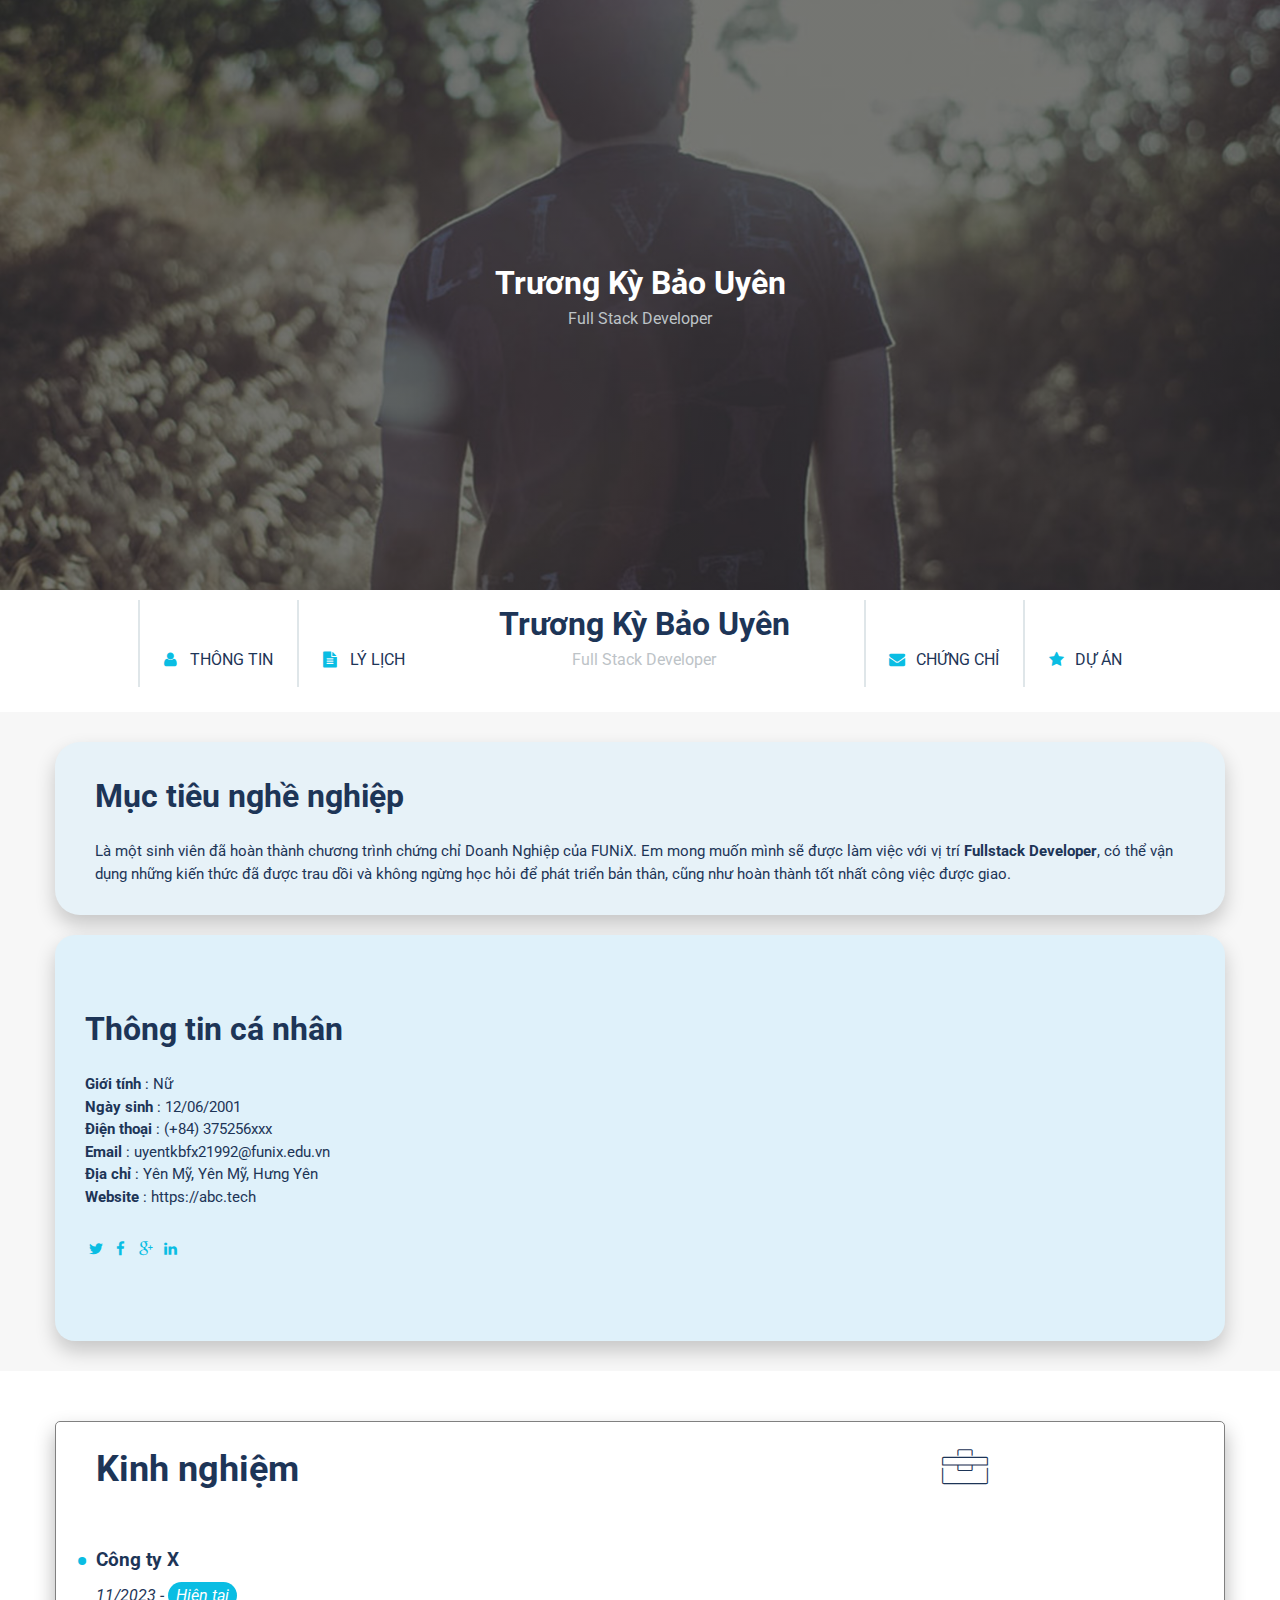
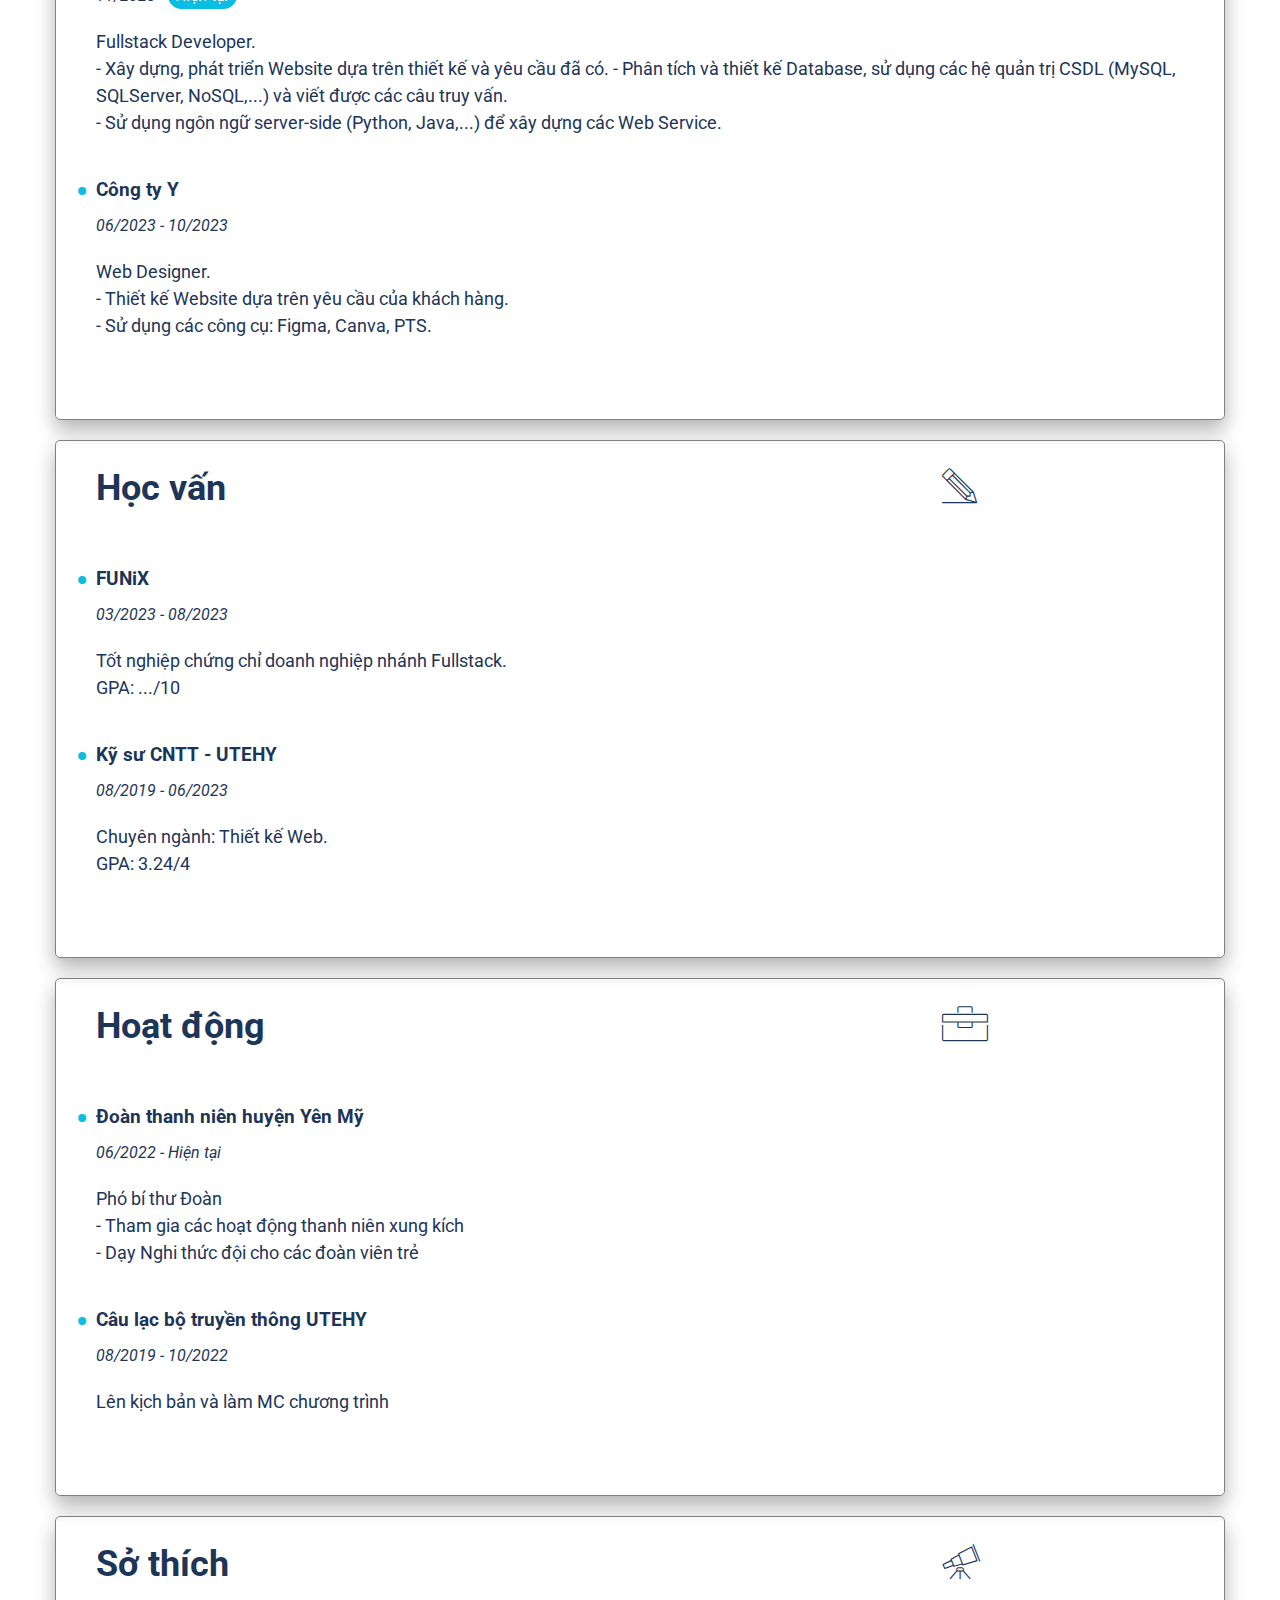
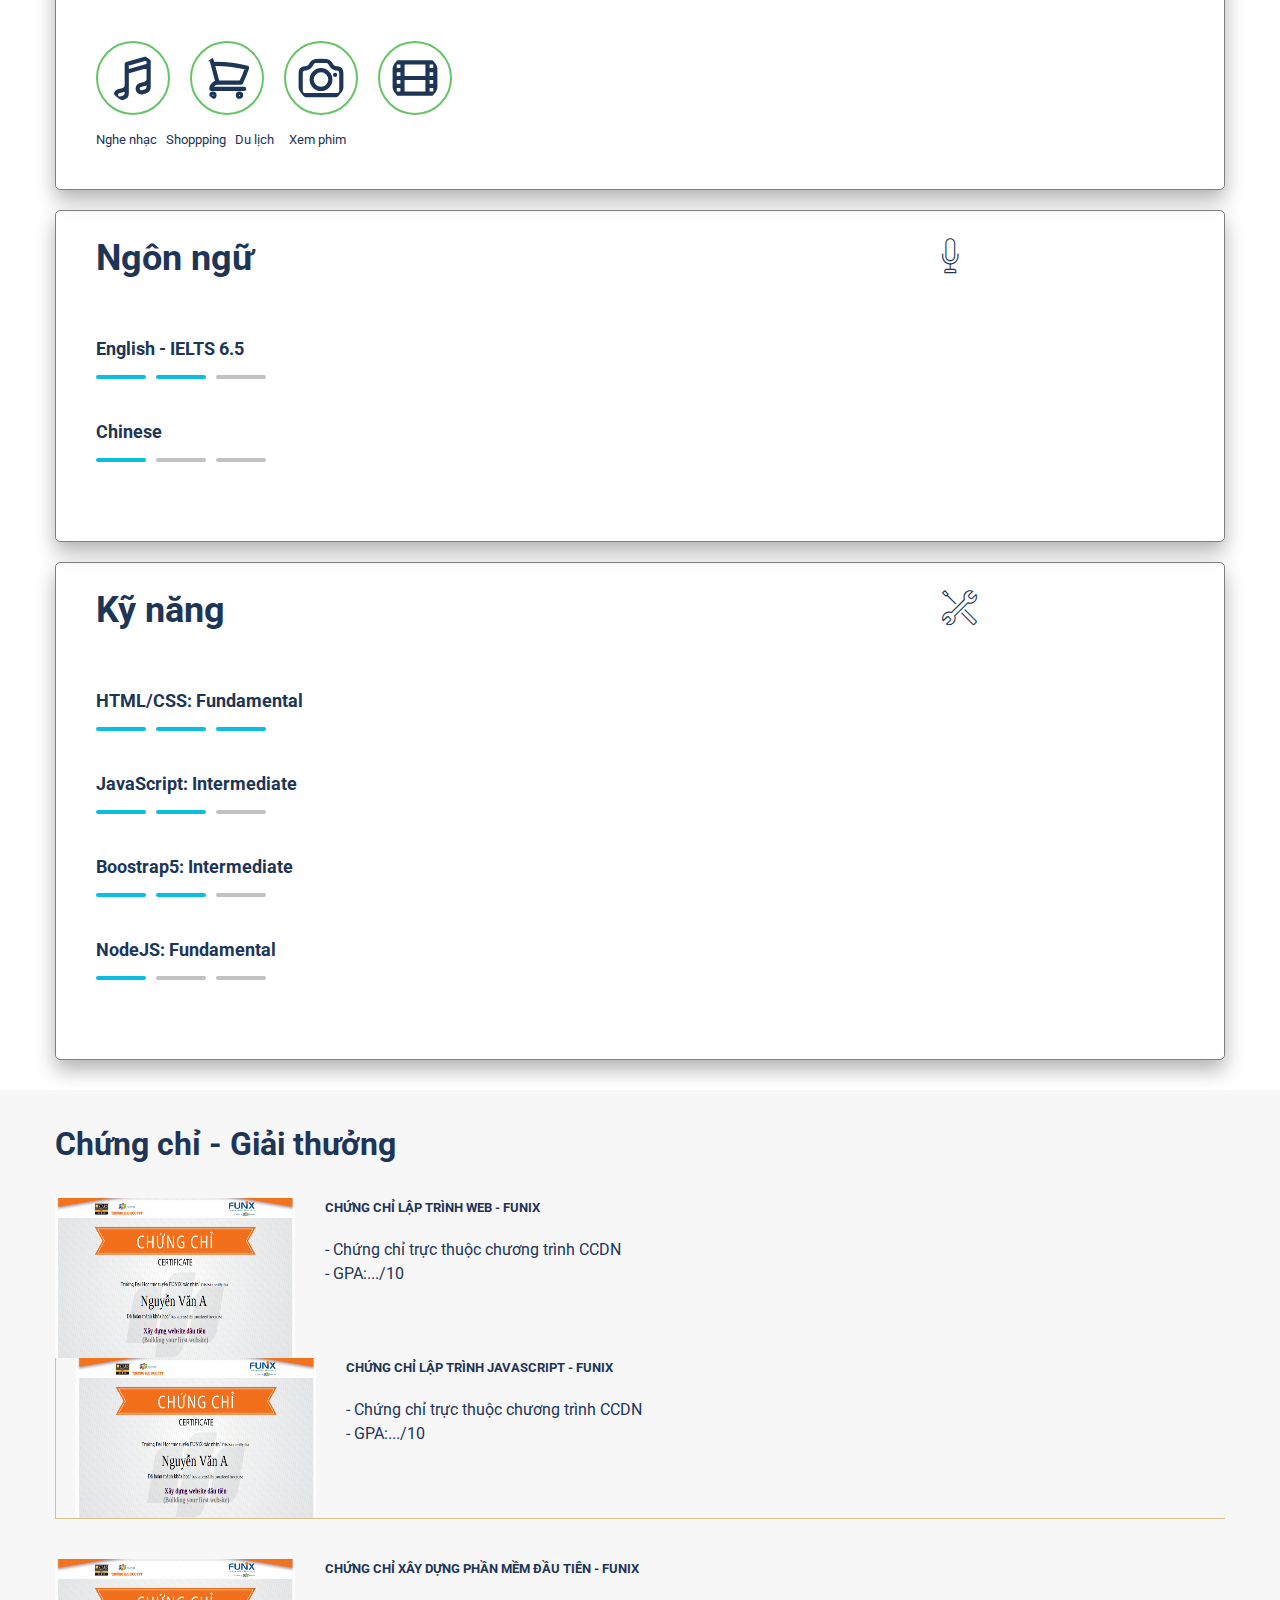
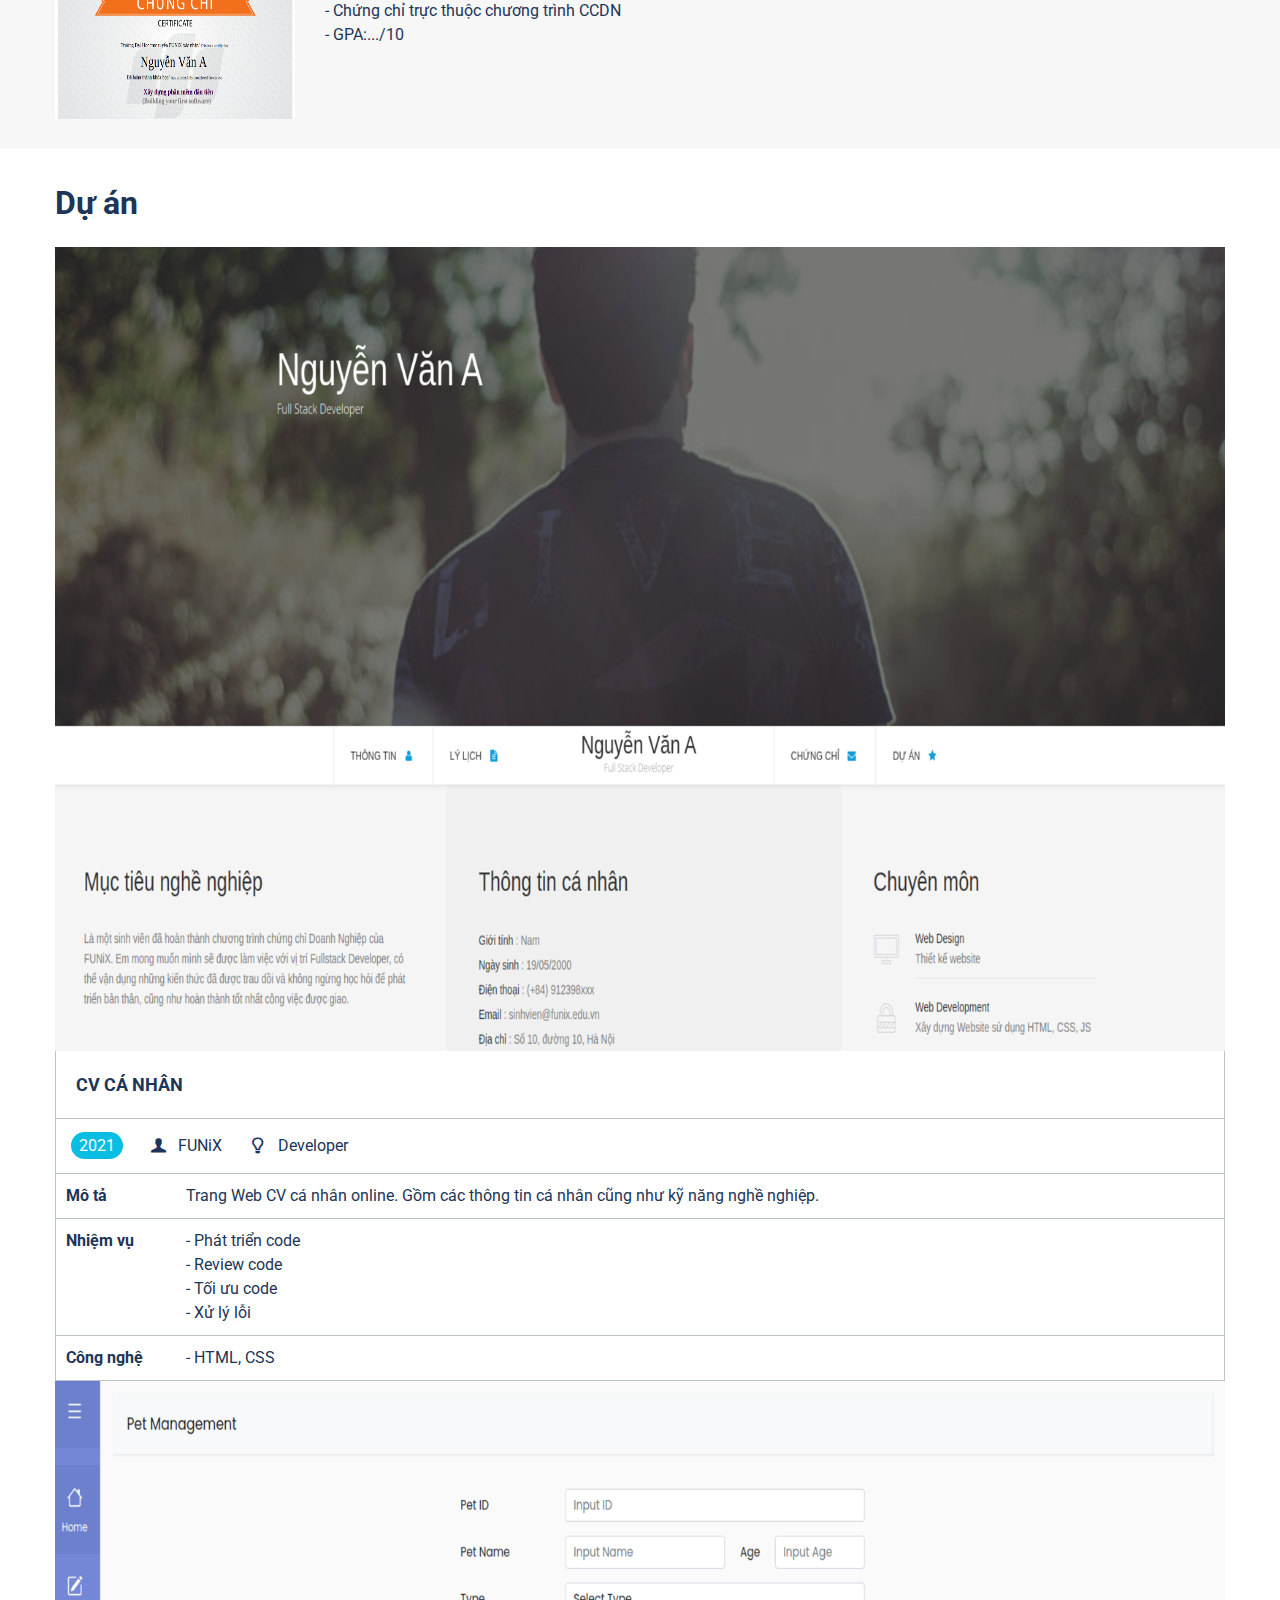
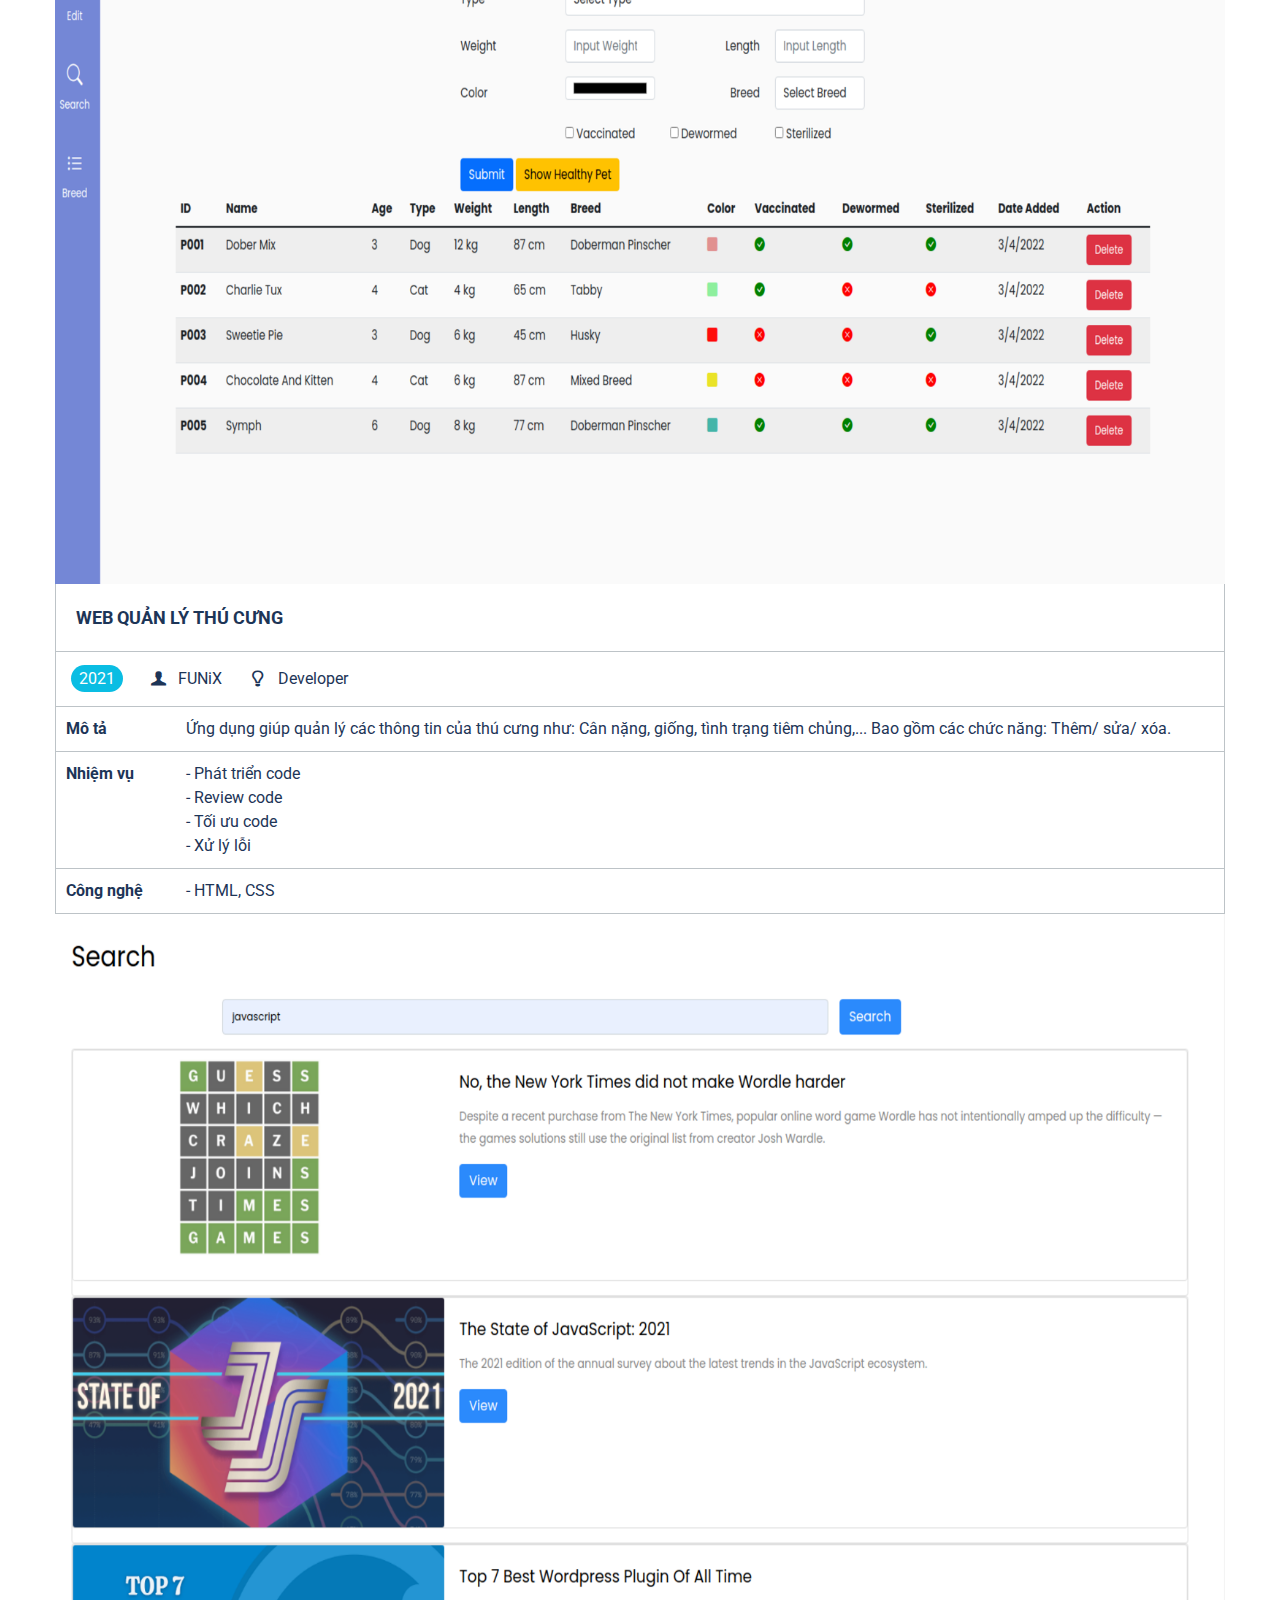
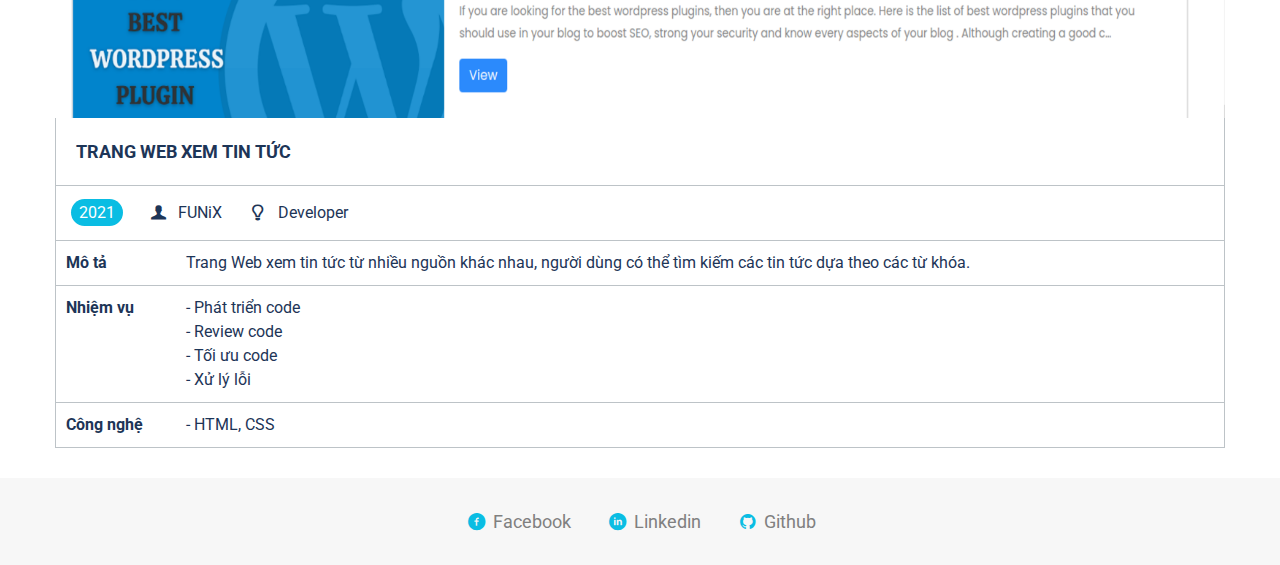
==== commit 9799bd0b: "fix 1 cai gi do o file nay a k biet" ====
--- a/index.html
+++ b/index.html
@@ -322,7 +322,9 @@
 						</div>
 					</div>
 				</div>
-				<div class="skill-img skill-3 col-lg-12">
+
+				<div class="skill-img skill-3 col-md-12"></div>
+				<div class="skill-img col-lg-6">
 					<img class="image img-fuild" src="./images/Cert_PRF.png" alt="Ảnh chứng chỉ">
 					<div class="content">
 						<h5 style="margin-bottom: 20px;">CHỨNG CHỈ XÂY DỰNG PHẦN MỀM ĐẦU TIÊN - FUNIX</h5>
@@ -378,8 +380,8 @@
 				</div>
 
 				<!-- Bảng 2 -->
-				<div class="col-md-4 mb-5 mb-md-0">
-					<div class="pro-flex">
+				<div class="col-md-4 mb-5 mb-md-0 d-flex">
+					<div class="pro-flex flex-fill align-items-stretch">
 						<img src="./images/project_2.png" alt="Project 1" width="100%">
 						<div class="pro-title">WEB QUẢN LÝ THÚ CƯNG</div>
 						<div class="pro-border">
--- a/css/laptop.css
+++ b/css/laptop.css
@@ -27,7 +27,7 @@
 /* CSS phần banner */
 #banner{
     background-image: linear-gradient(rgba(34,34,34,0.6), rgba(34,34,34,0.6)),
-    url(/Assignment_2/images/banner.jpg);
+    url(../images/banner.jpg);
     background-size: cover;
     position: relative;
     height: 60vh;
@@ -227,6 +227,7 @@
 
 .image{
     width: 240px;
+    height: 160px;
     margin-right: 10px;
     box-shadow: 0 10 10 0 rgba(0, 0, 0, 0.1);
 }
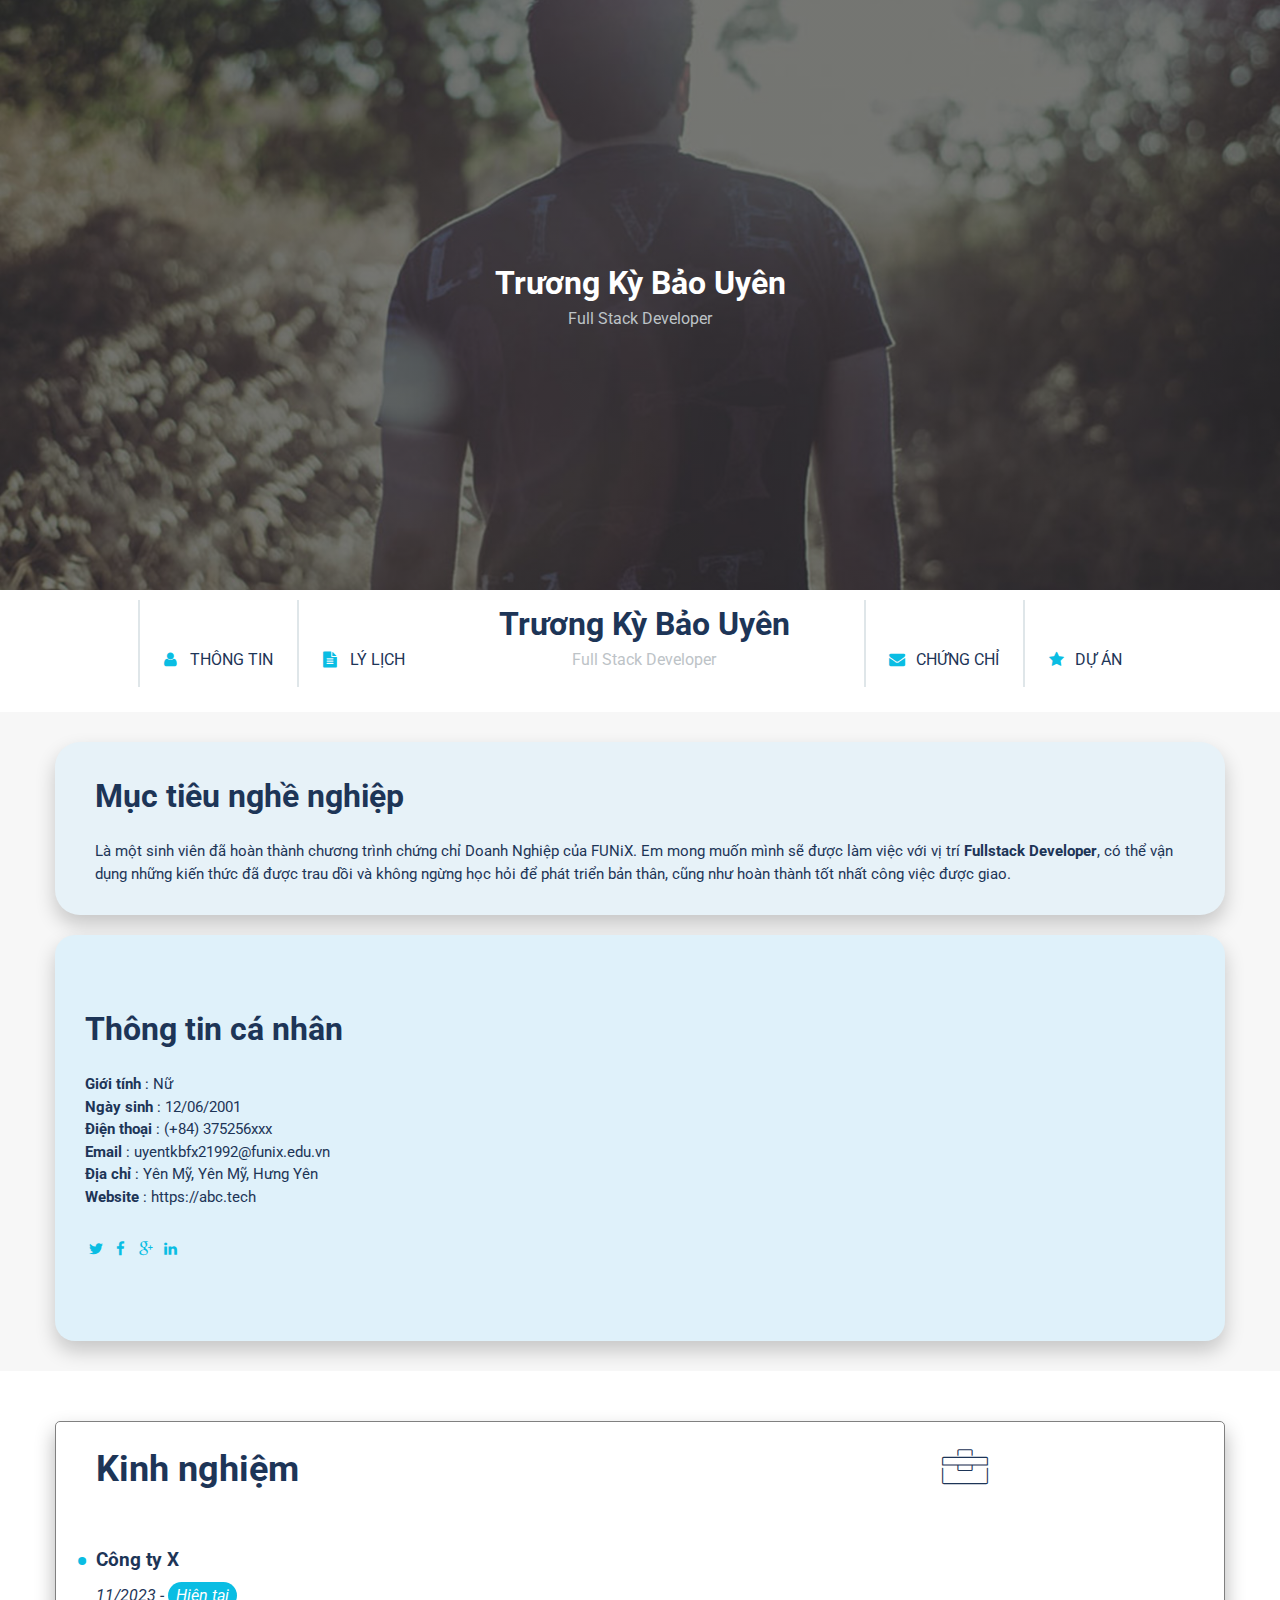
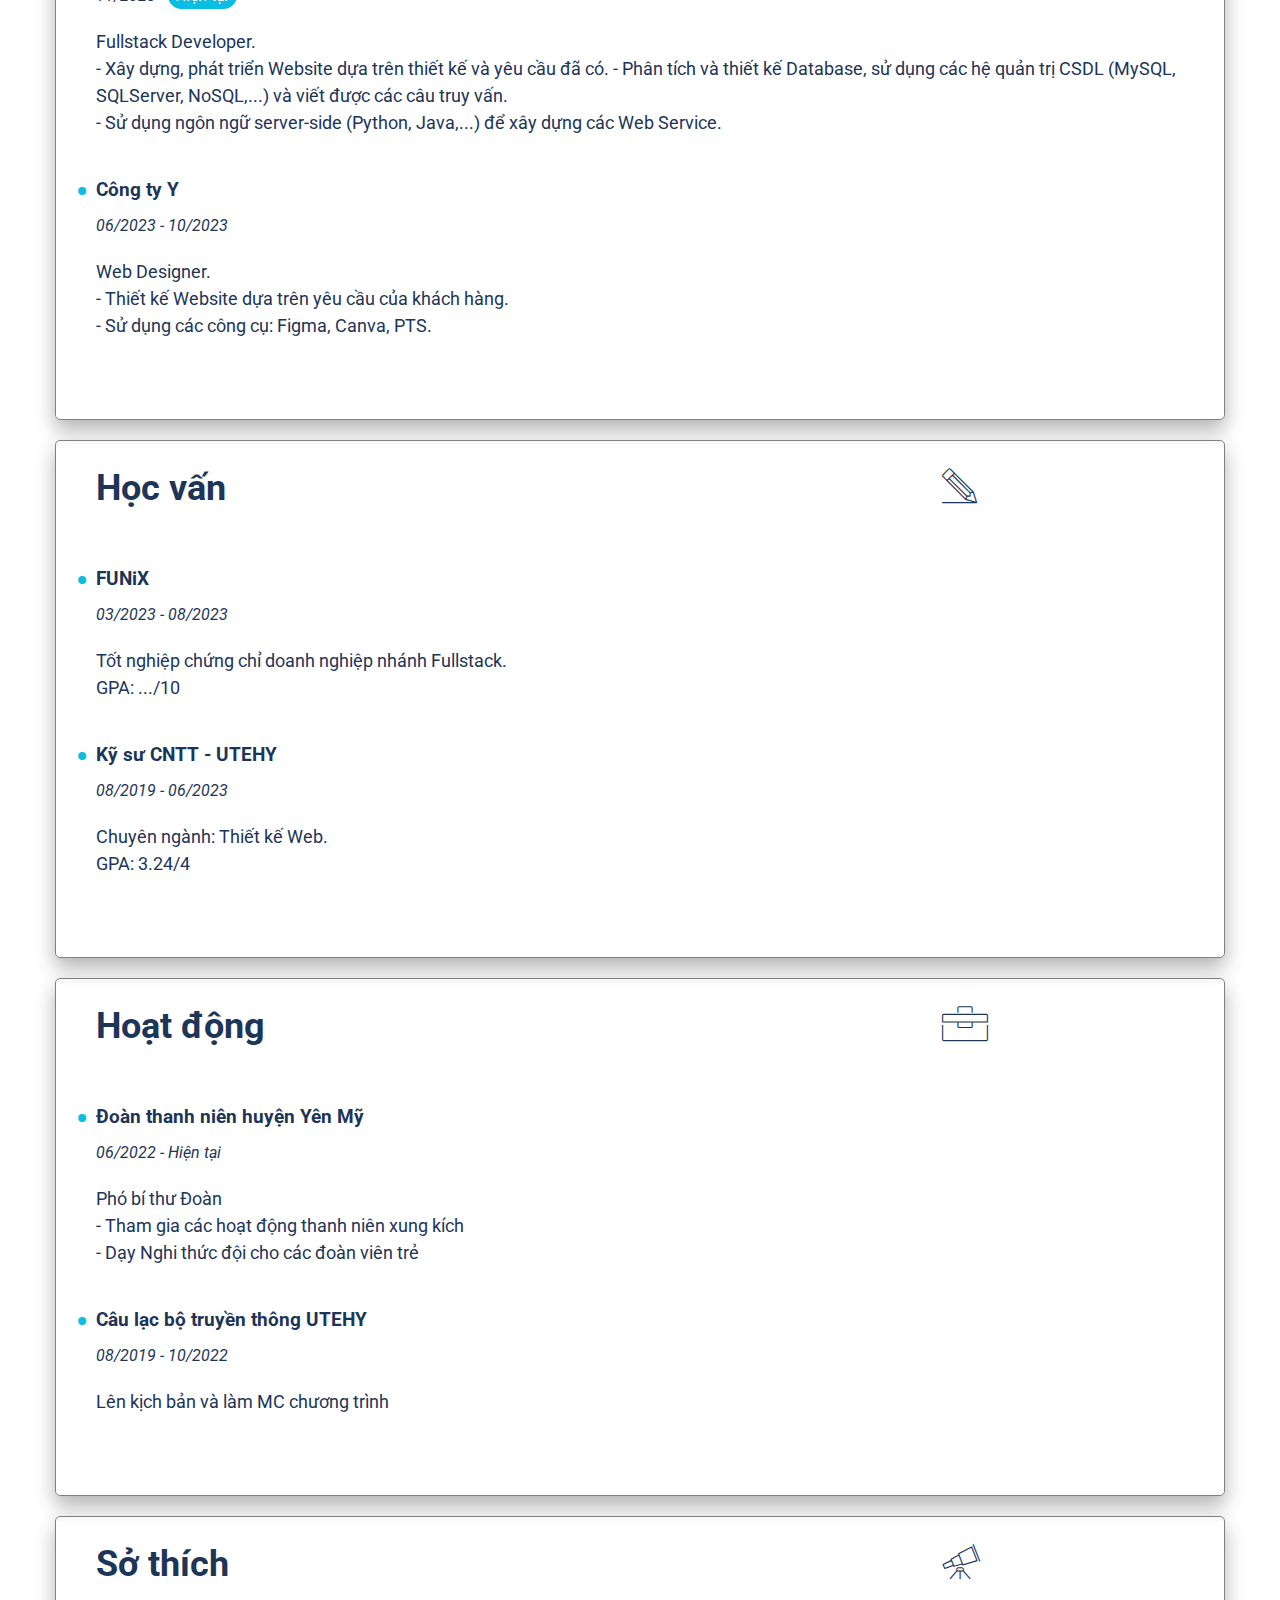
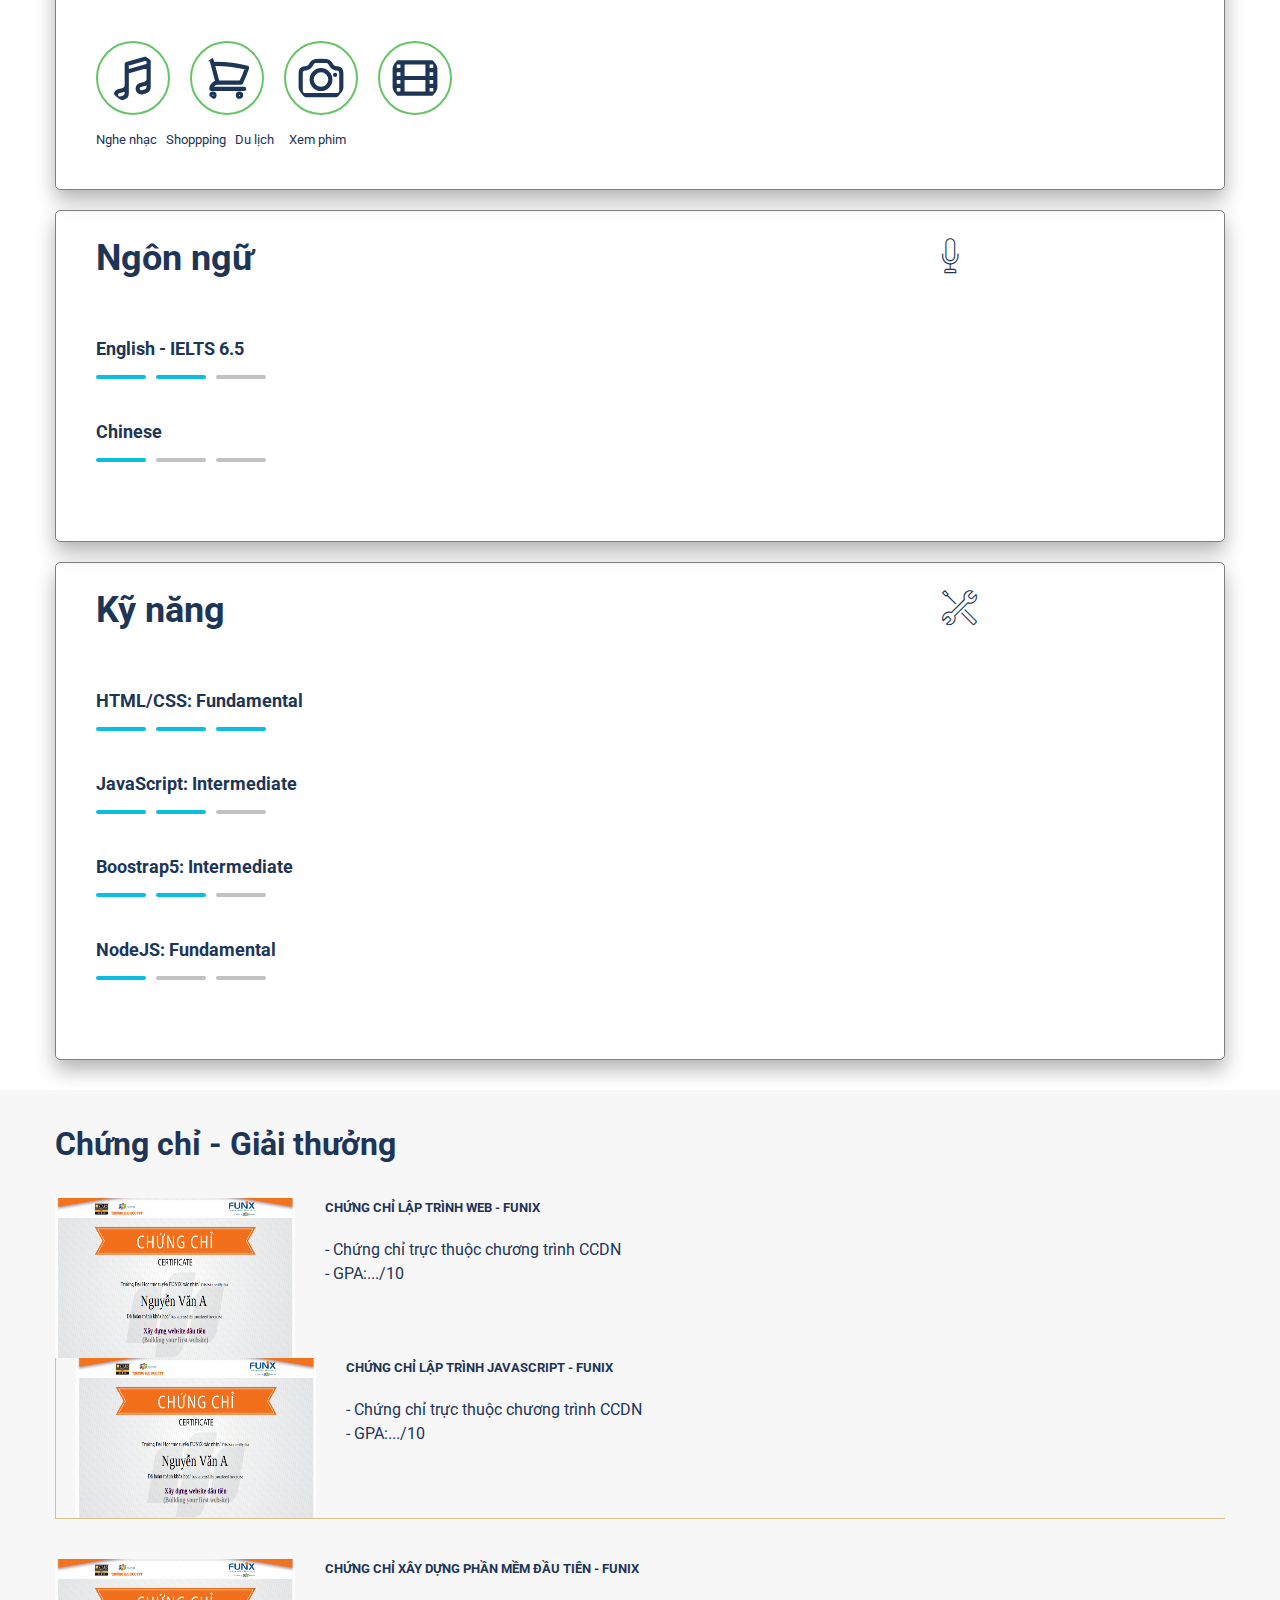
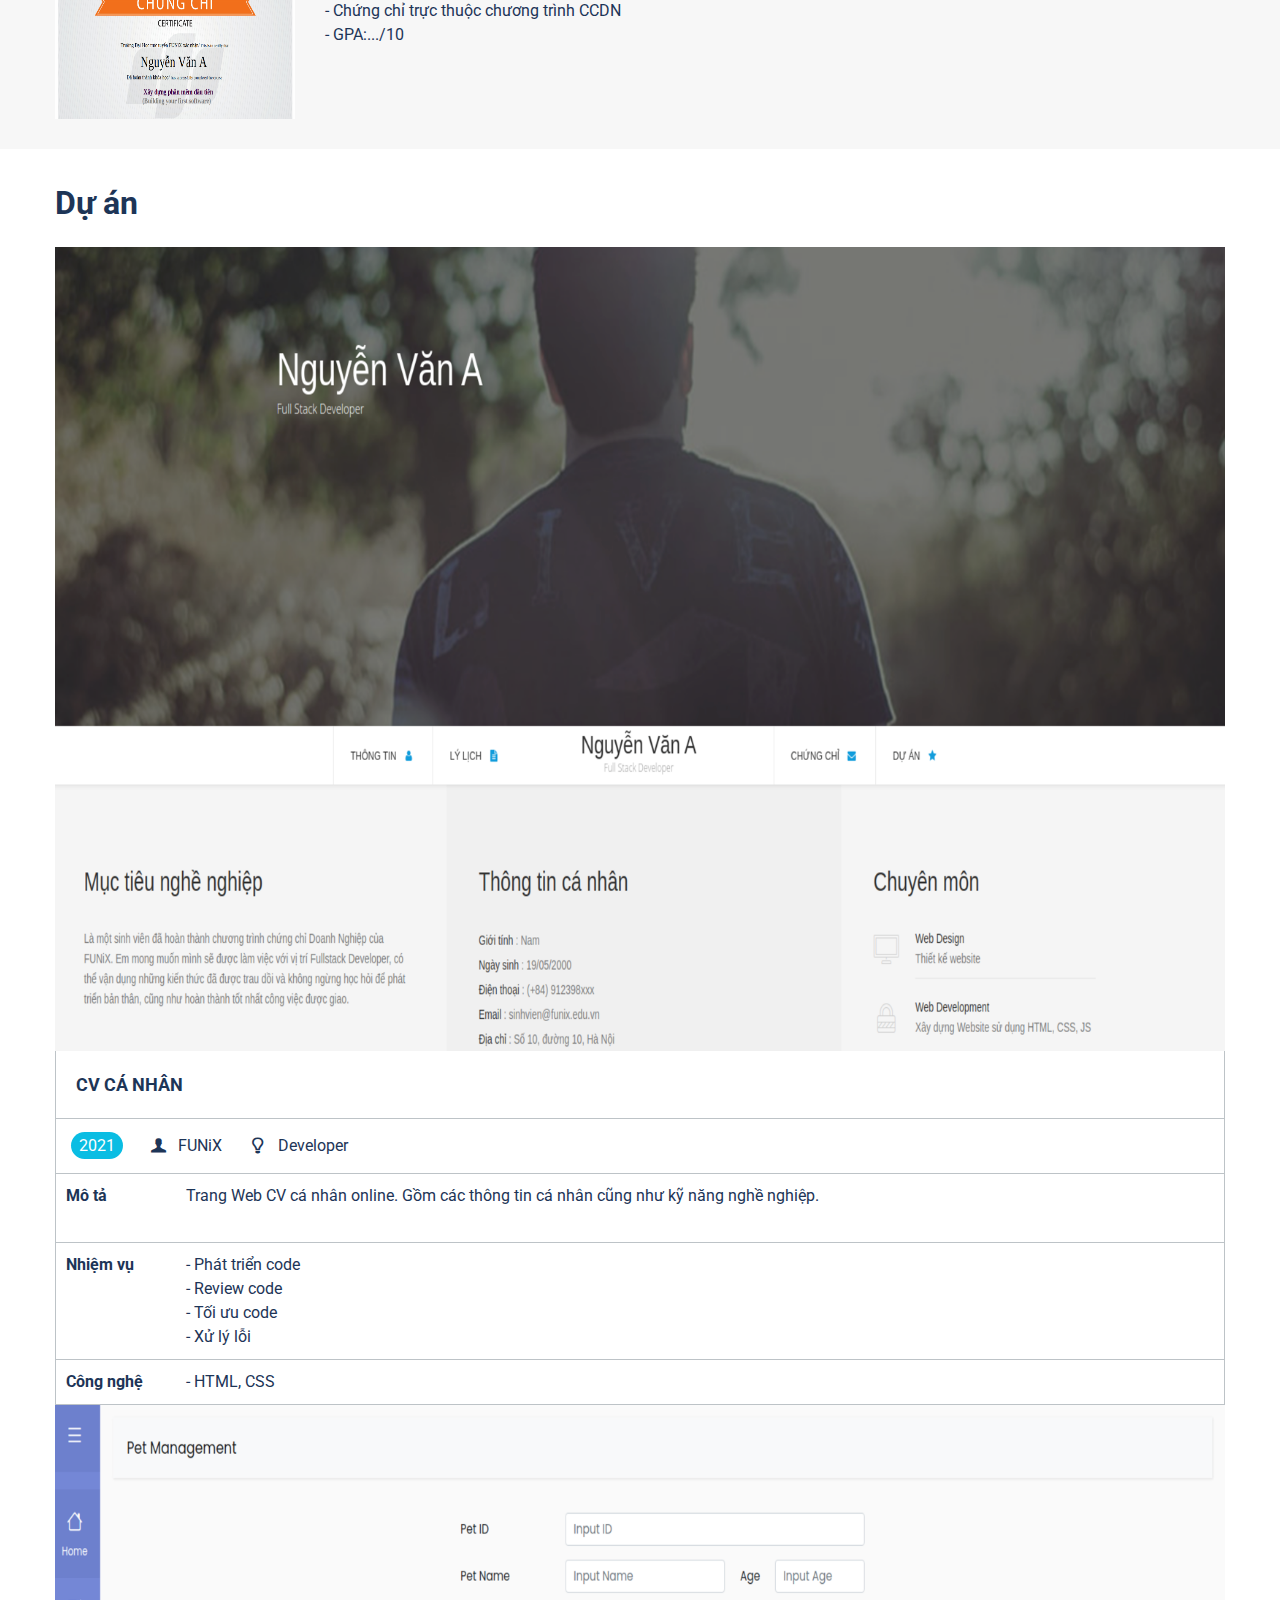
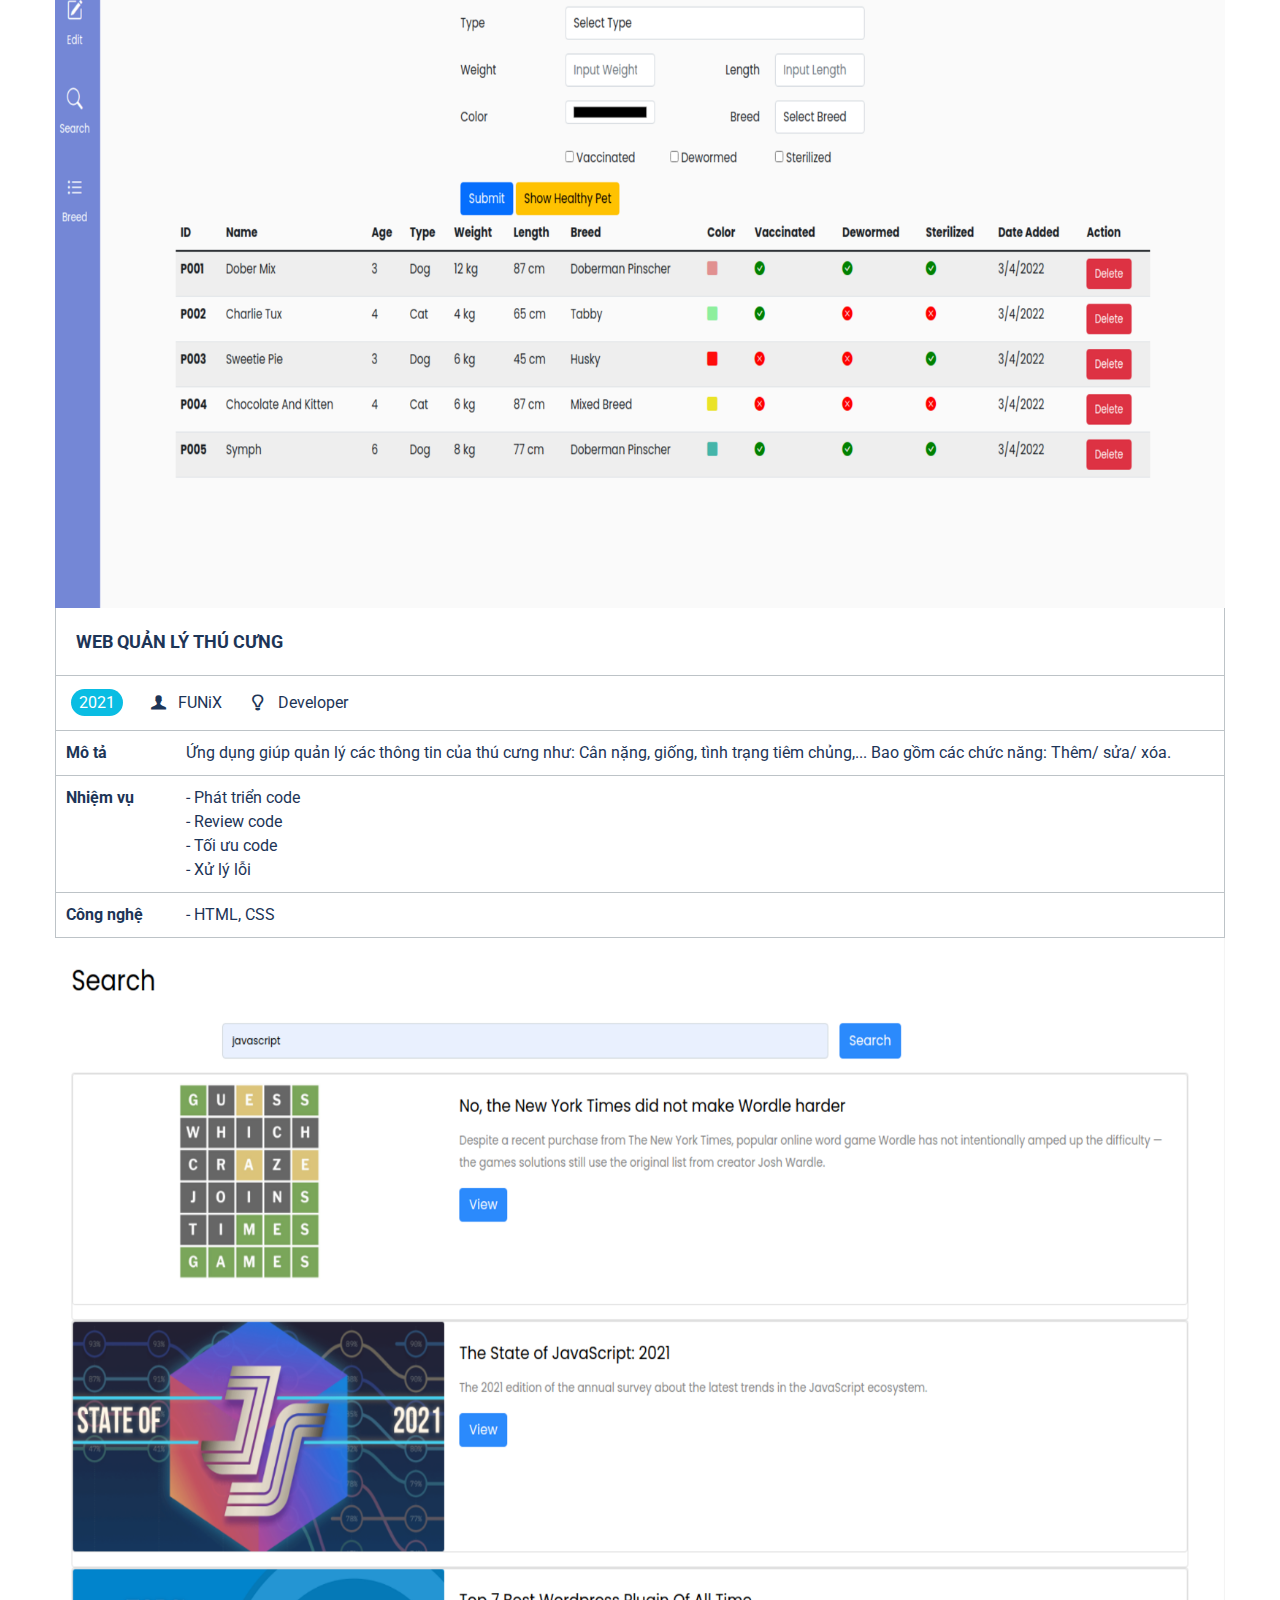
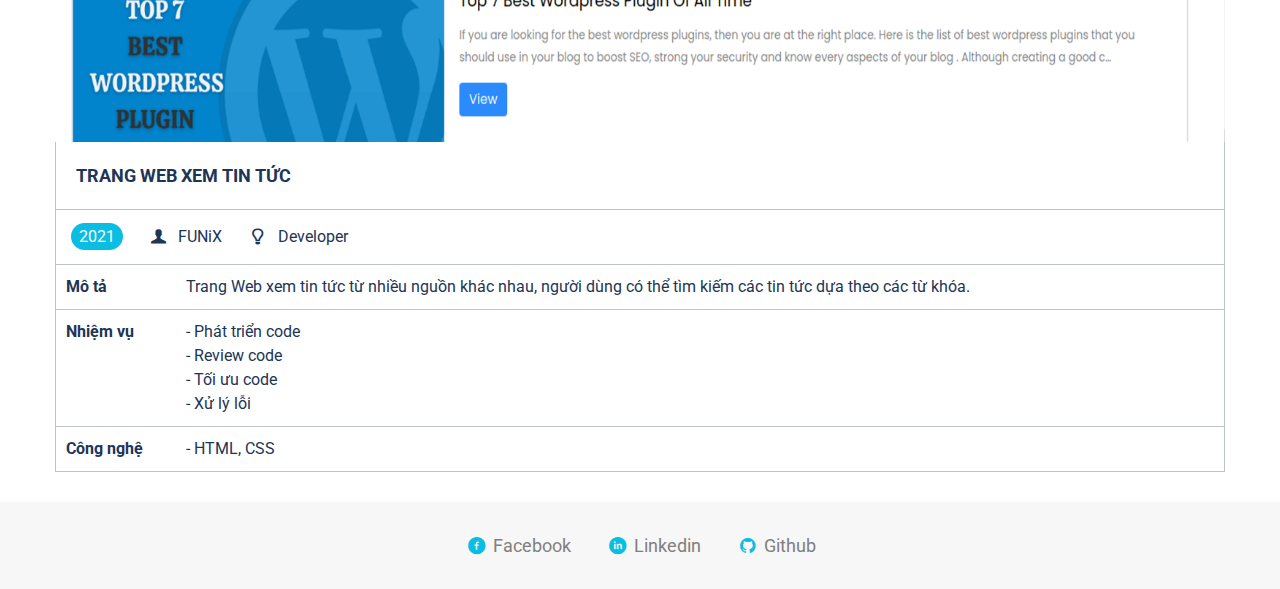
==== commit 3377476b: "add padding bottom" ====
--- a/index.html
+++ b/index.html
@@ -361,7 +361,7 @@
 						<table>
 							<tr>
 								<td>Mô tả</td>
-								<td>Trang Web CV cá nhân online. Gồm các thông tin cá nhân cũng như kỹ 
+								<td style="padding-bottom: 34px">Trang Web CV cá nhân online. Gồm các thông tin cá nhân cũng như kỹ 
 									năng nghề nghiệp.</td>
 							</tr>
 							<tr>
@@ -457,4 +457,4 @@
 		</div>
 	</section>
 </body>
-</html>+</html>
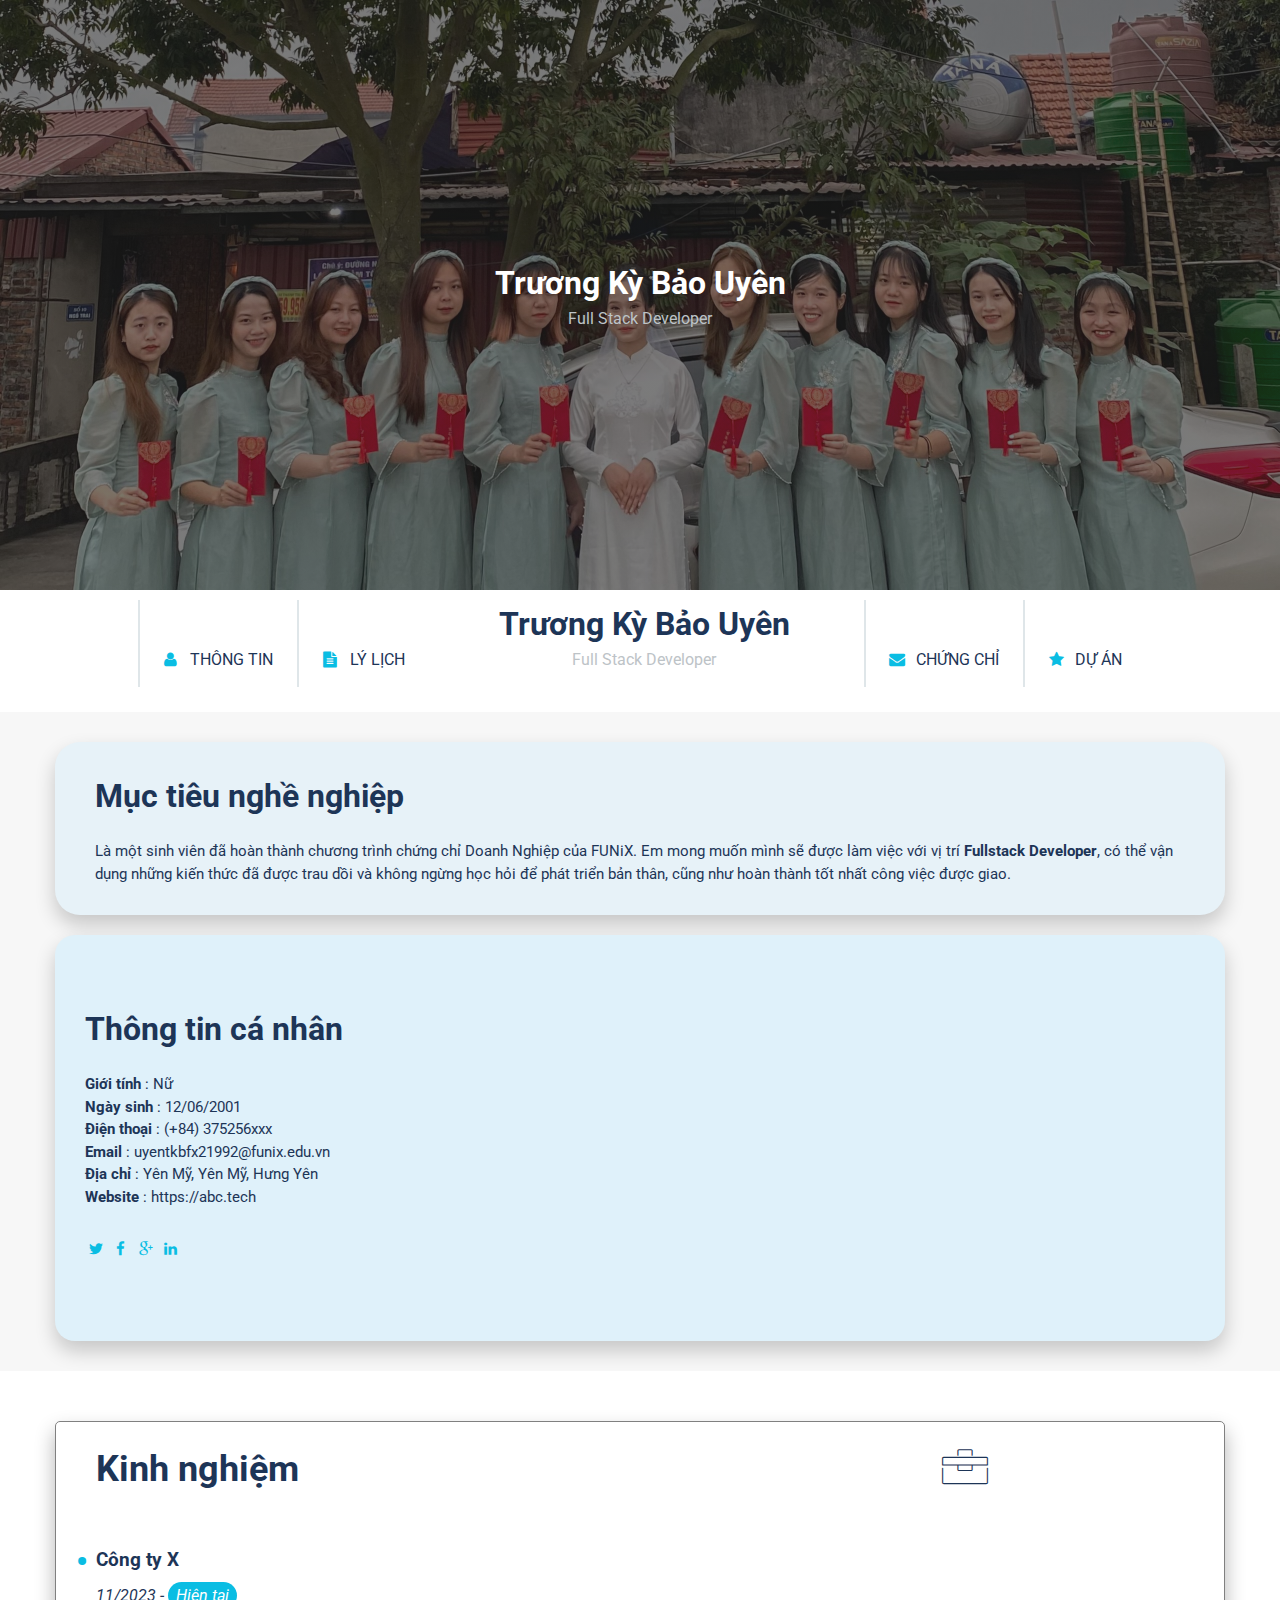
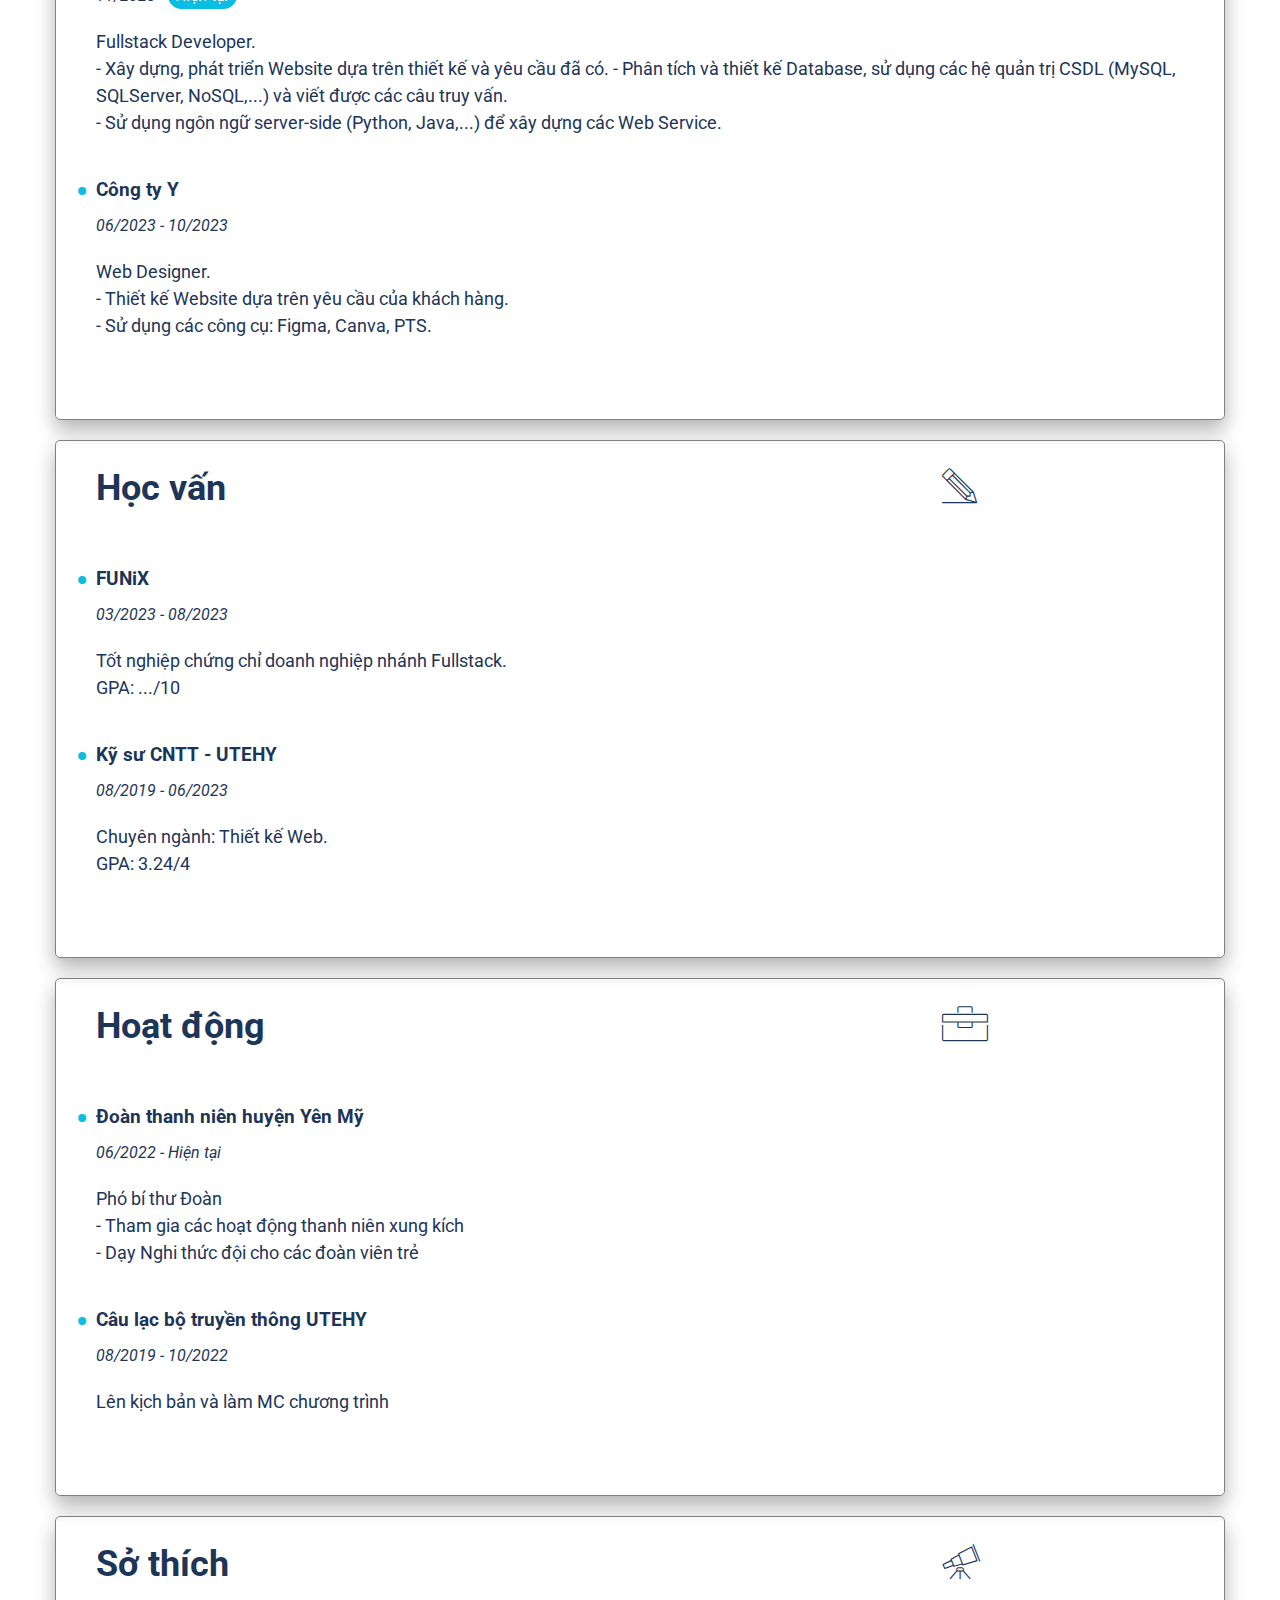
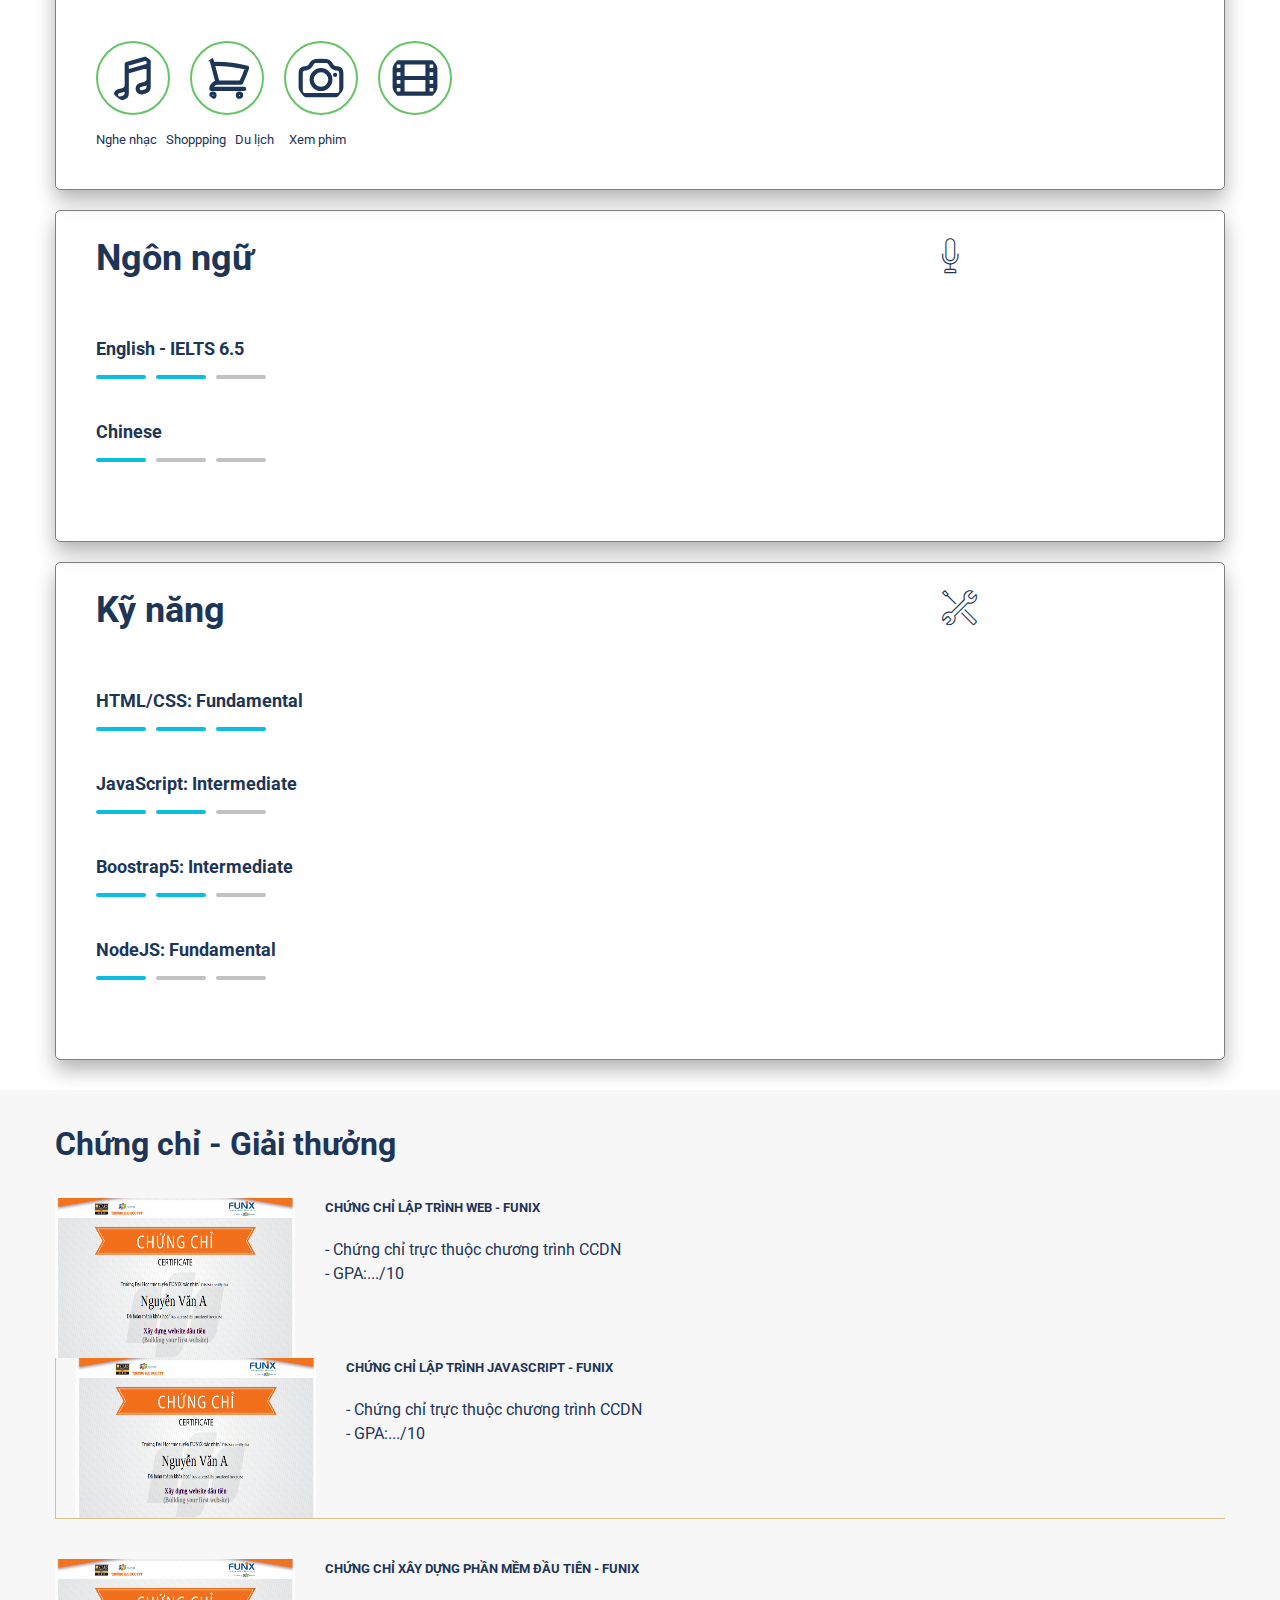
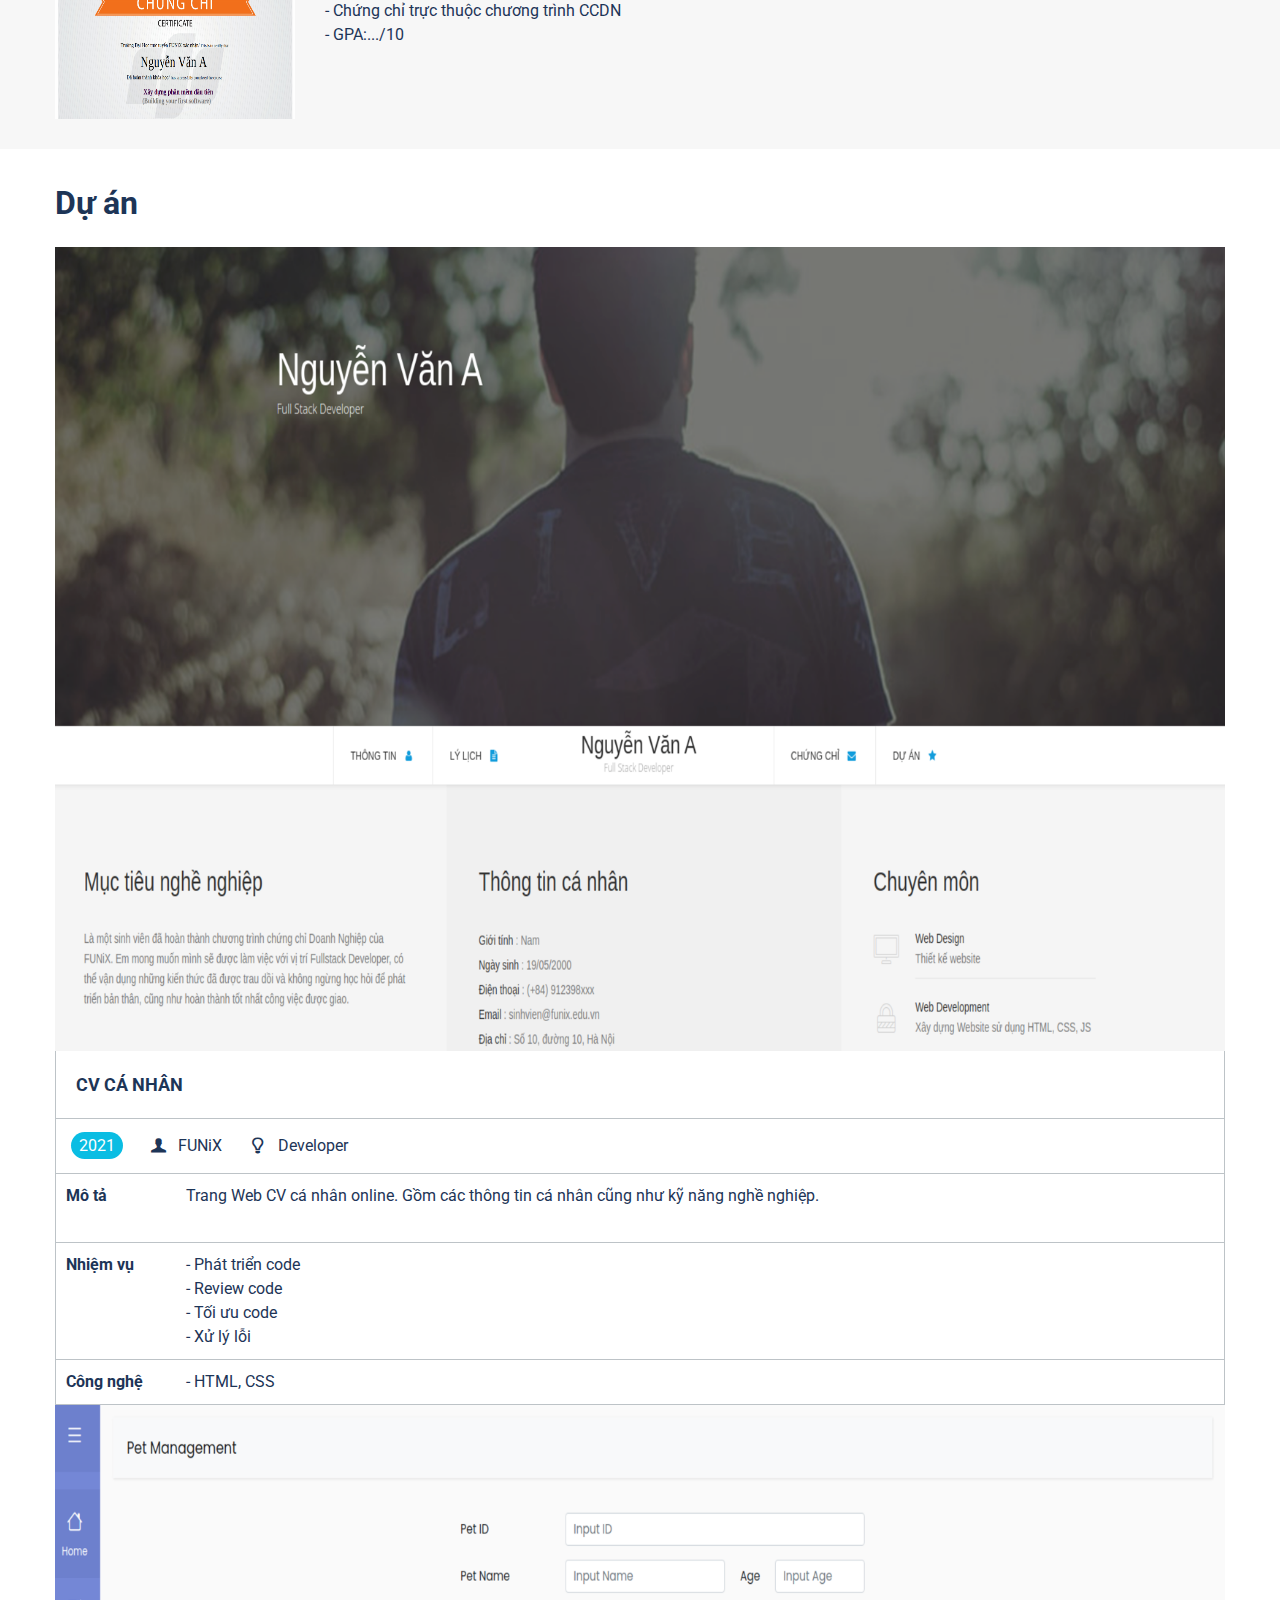
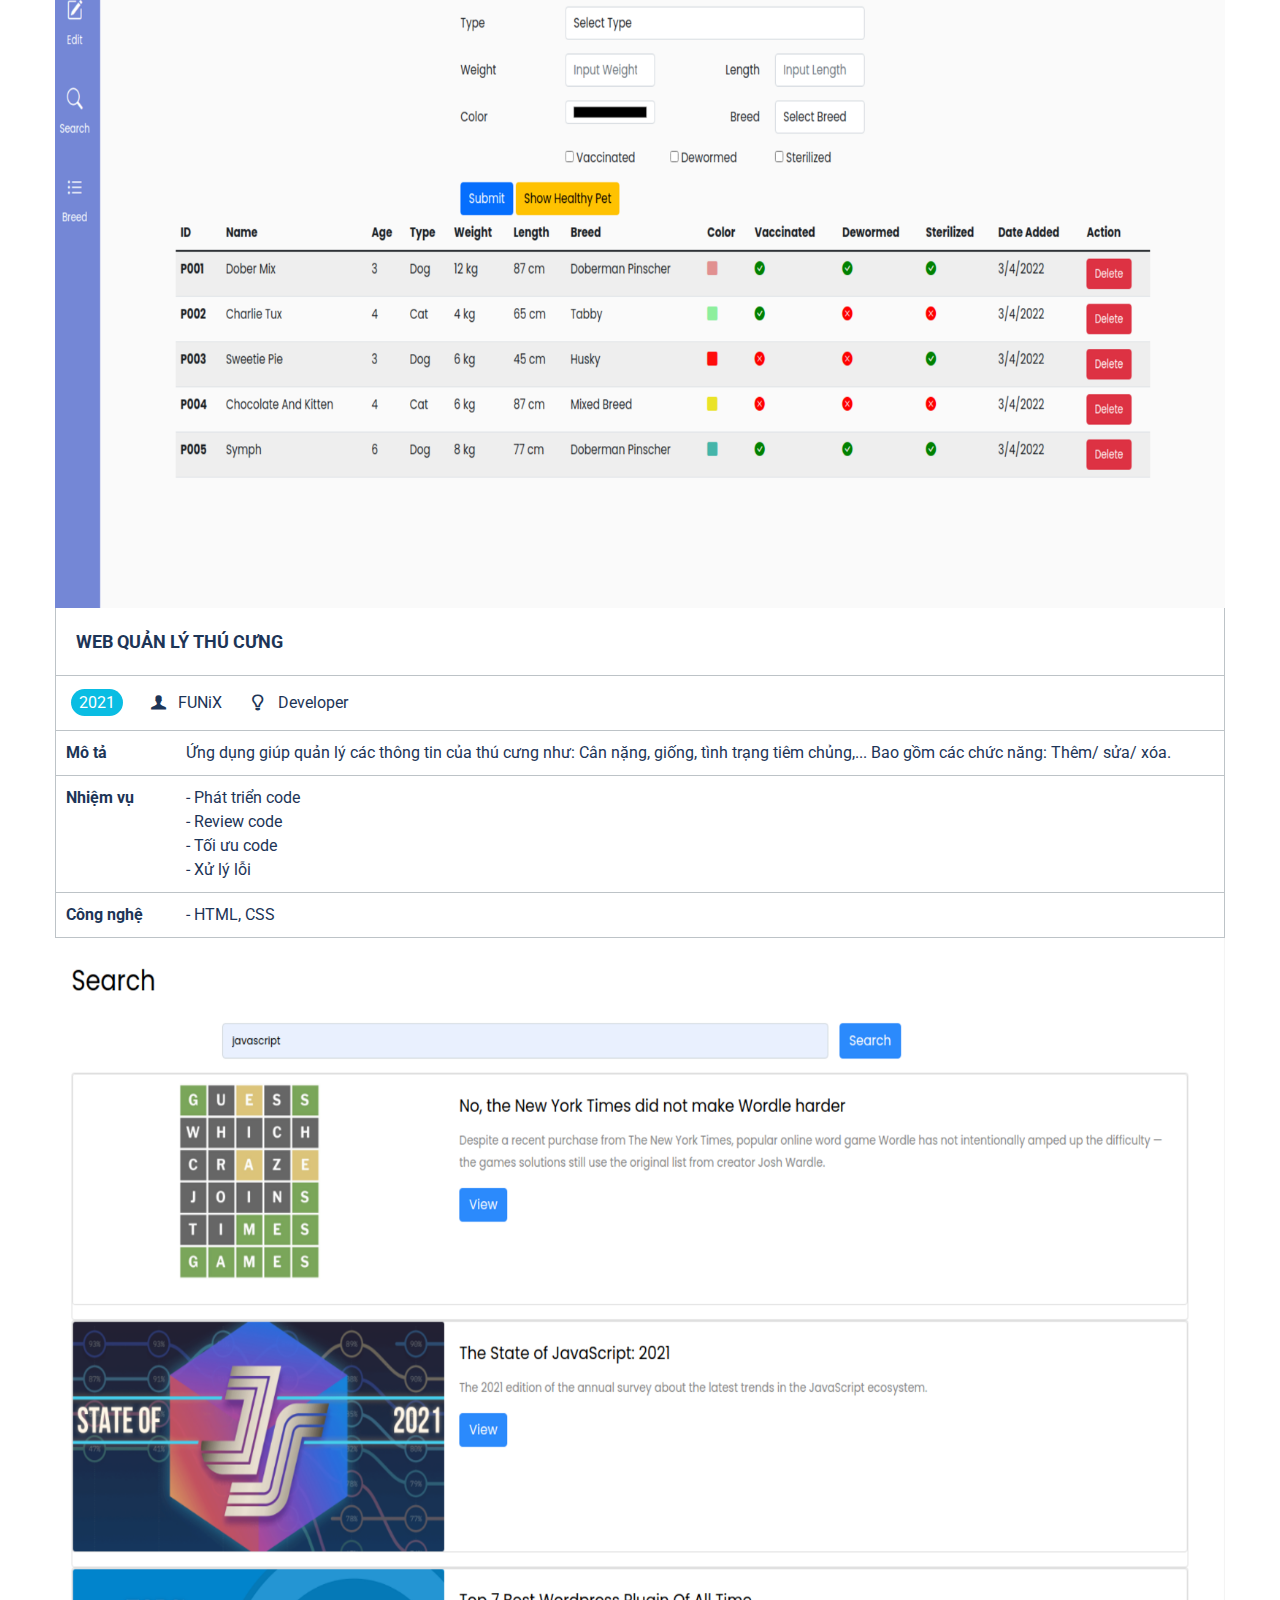
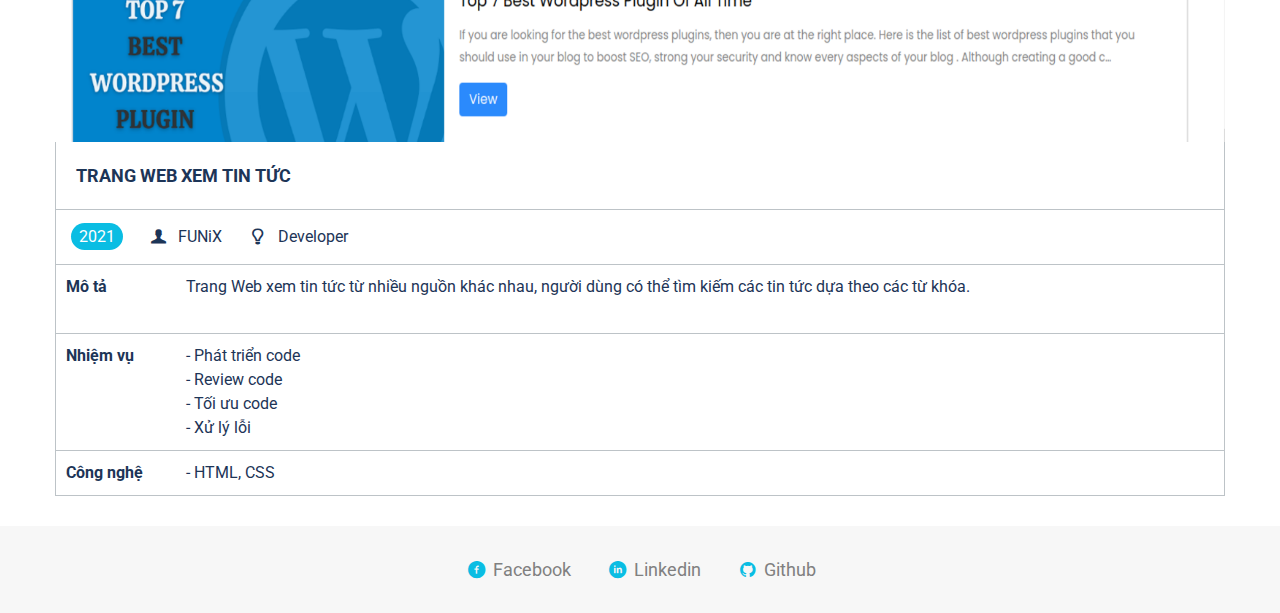
==== commit 4f832723: "update" ====
--- a/index.html
+++ b/index.html
@@ -10,7 +10,7 @@
 <link href="https://fonts.googleapis.com/css2?family=Roboto:wght@400&display=swap" rel="stylesheet">
 <link href="https://cdn.jsdelivr.net/npm/bootstrap@5.0.2/dist/css/bootstrap.min.css" rel="stylesheet" 
 integrity="sha384-EVSTQN3/azprG1Anm3QDgpJLIm9Nao0Yz1ztcQTwFspd3yD65VohhpuuCOmLASjC" crossorigin="anonymous">
-<link rel="stylesheet" href="./css/laptop.css">
+	<link rel="stylesheet" href="./css/laptop.css">
 	<link rel="stylesheet" href="./css/tablet.css">
 	<link rel="stylesheet" href="./css/mobile.css">
 	<link rel="stylesheet" href="./css/font.css">
@@ -361,7 +361,7 @@
 						<table>
 							<tr>
 								<td>Mô tả</td>
-								<td style="padding-bottom: 34px">Trang Web CV cá nhân online. Gồm các thông tin cá nhân cũng như kỹ 
+								<td style="padding-bottom: 34px;">Trang Web CV cá nhân online. Gồm các thông tin cá nhân cũng như kỹ 
 									năng nghề nghiệp.</td>
 							</tr>
 							<tr>
@@ -427,7 +427,7 @@
 						<table>
 							<tr>
 								<td>Mô tả</td>
-								<td>Trang Web xem tin tức từ nhiều nguồn khác nhau, người dùng có thể tìm 
+								<td style="padding-bottom: 34px;">Trang Web xem tin tức từ nhiều nguồn khác nhau, người dùng có thể tìm 
 									kiếm các tin tức dựa theo các từ khóa.</td>
 							</tr>
 							<tr>
@@ -457,4 +457,4 @@
 		</div>
 	</section>
 </body>
-</html>
+</html>--- a/css/laptop.css
+++ b/css/laptop.css
@@ -27,7 +27,7 @@
 /* CSS phần banner */
 #banner{
     background-image: linear-gradient(rgba(34,34,34,0.6), rgba(34,34,34,0.6)),
-    url(../images/banner.jpg);
+    url(../images/banner1.jpg);
     background-size: cover;
     position: relative;
     height: 60vh;
